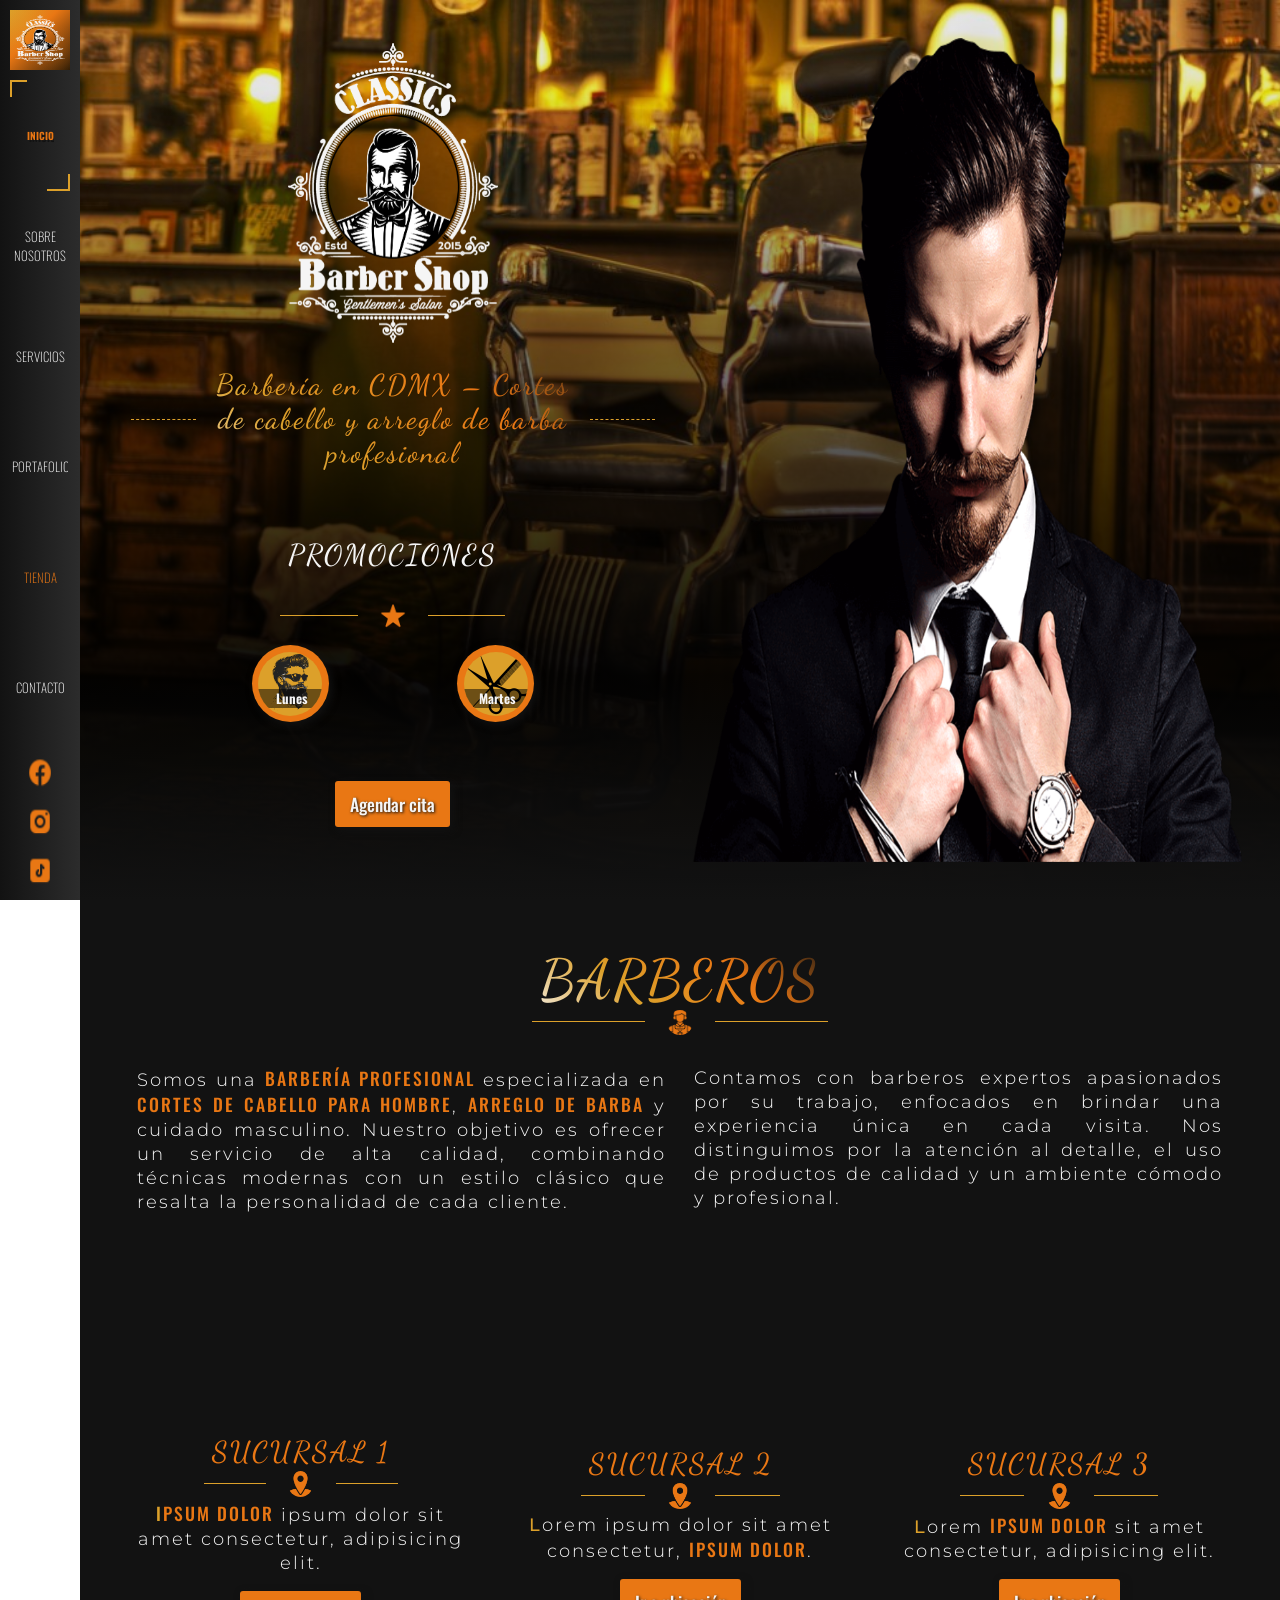
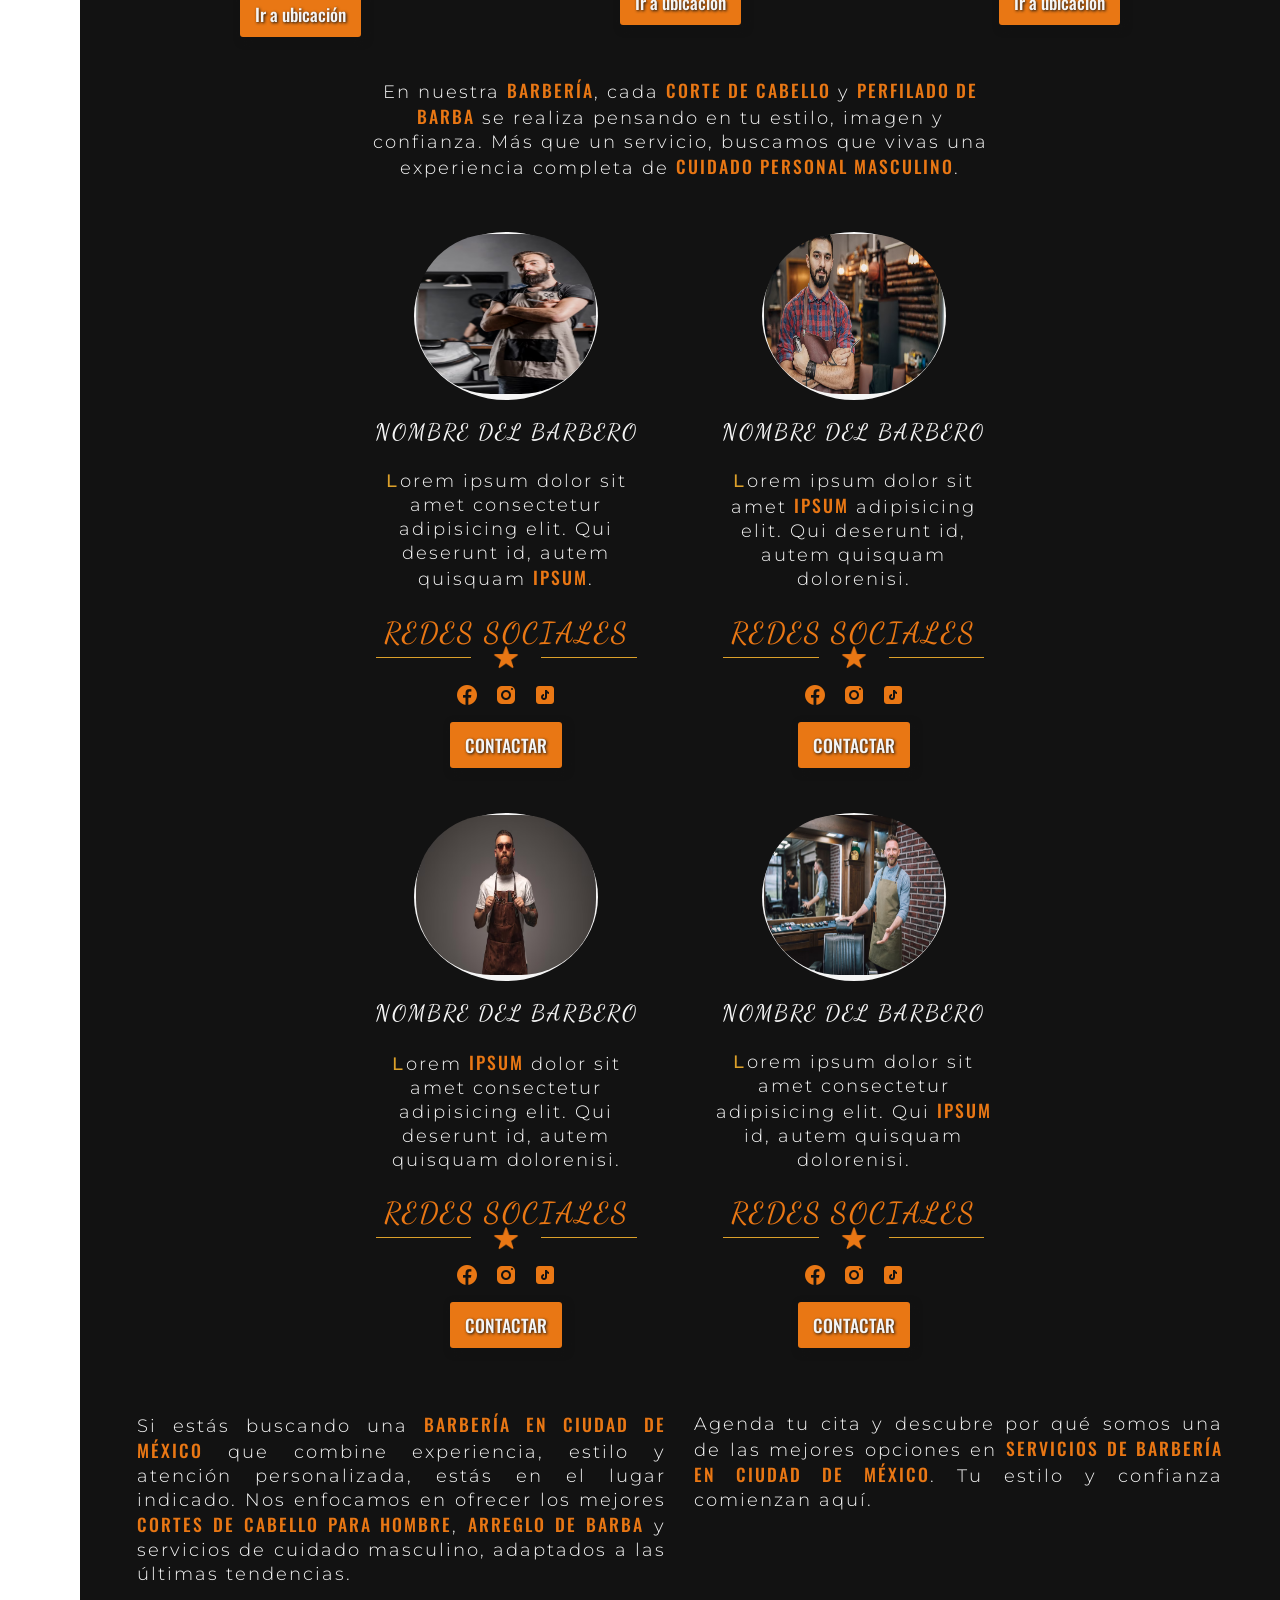
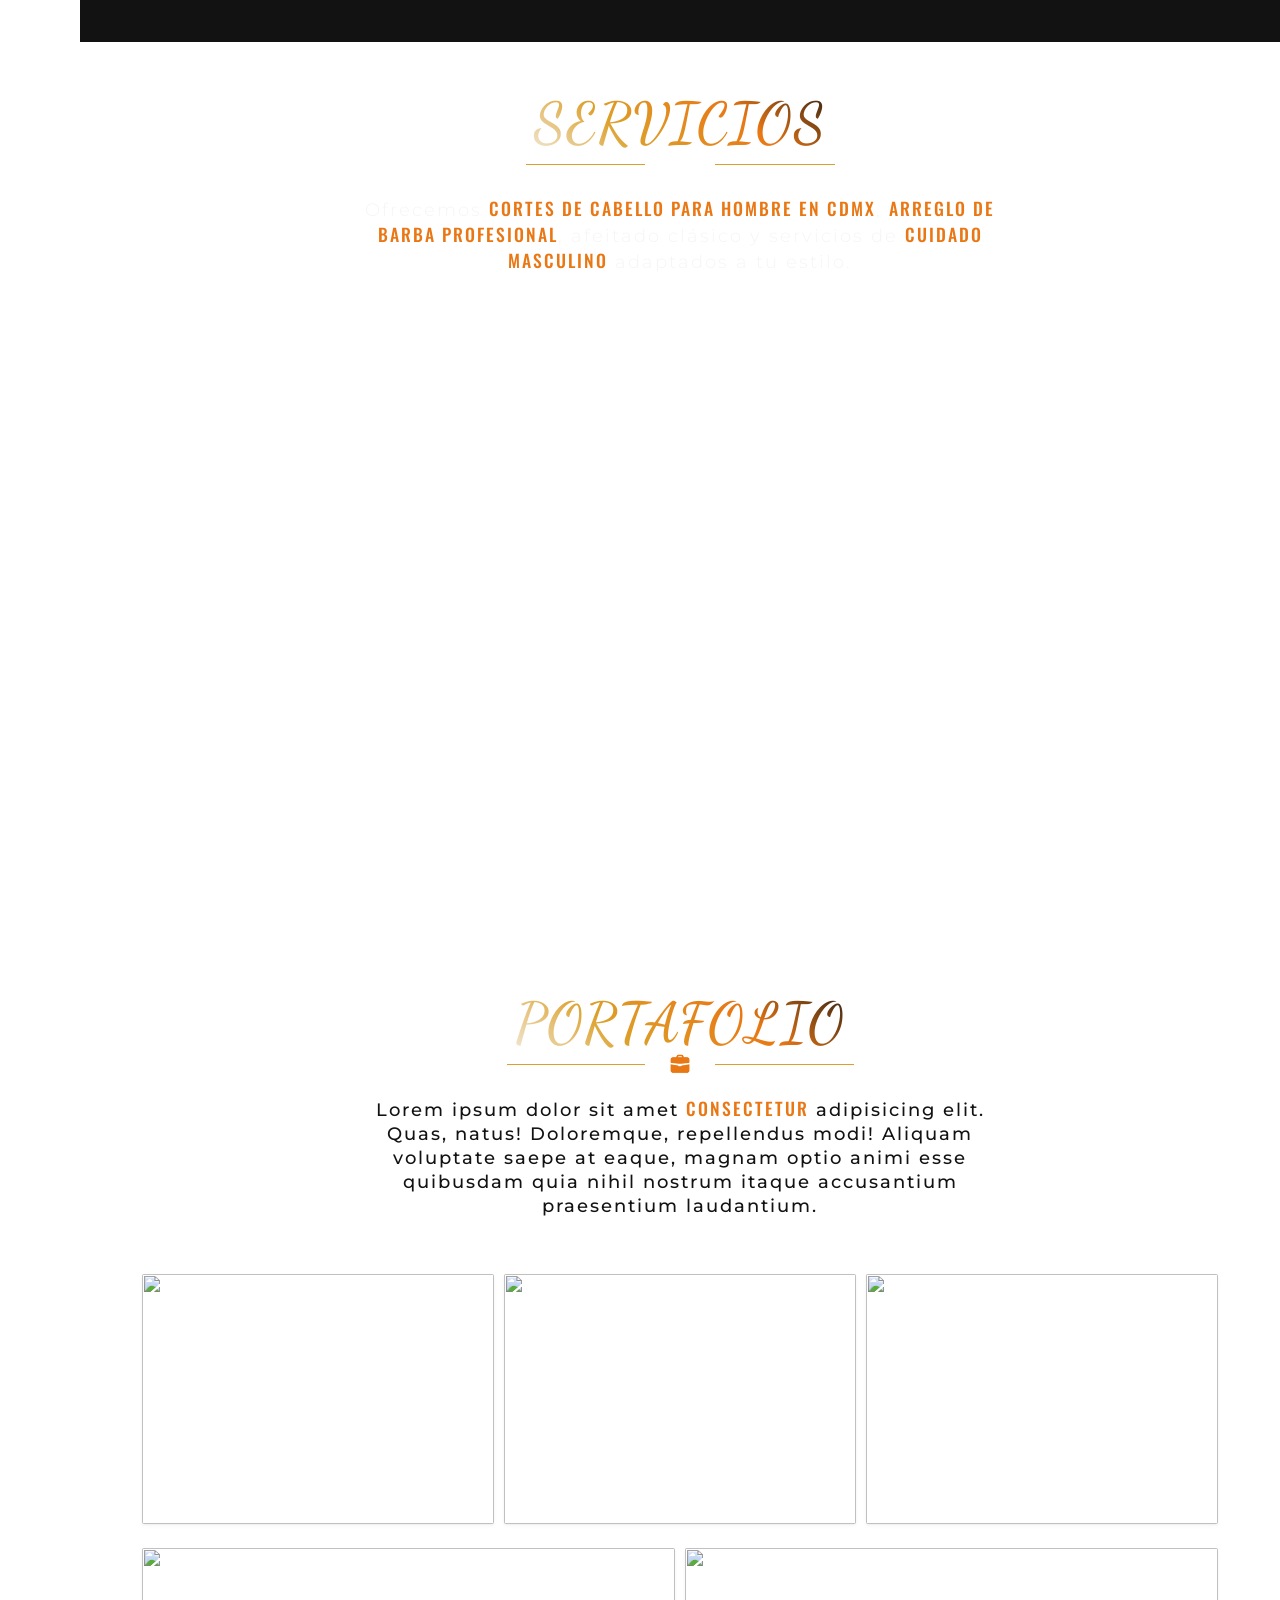
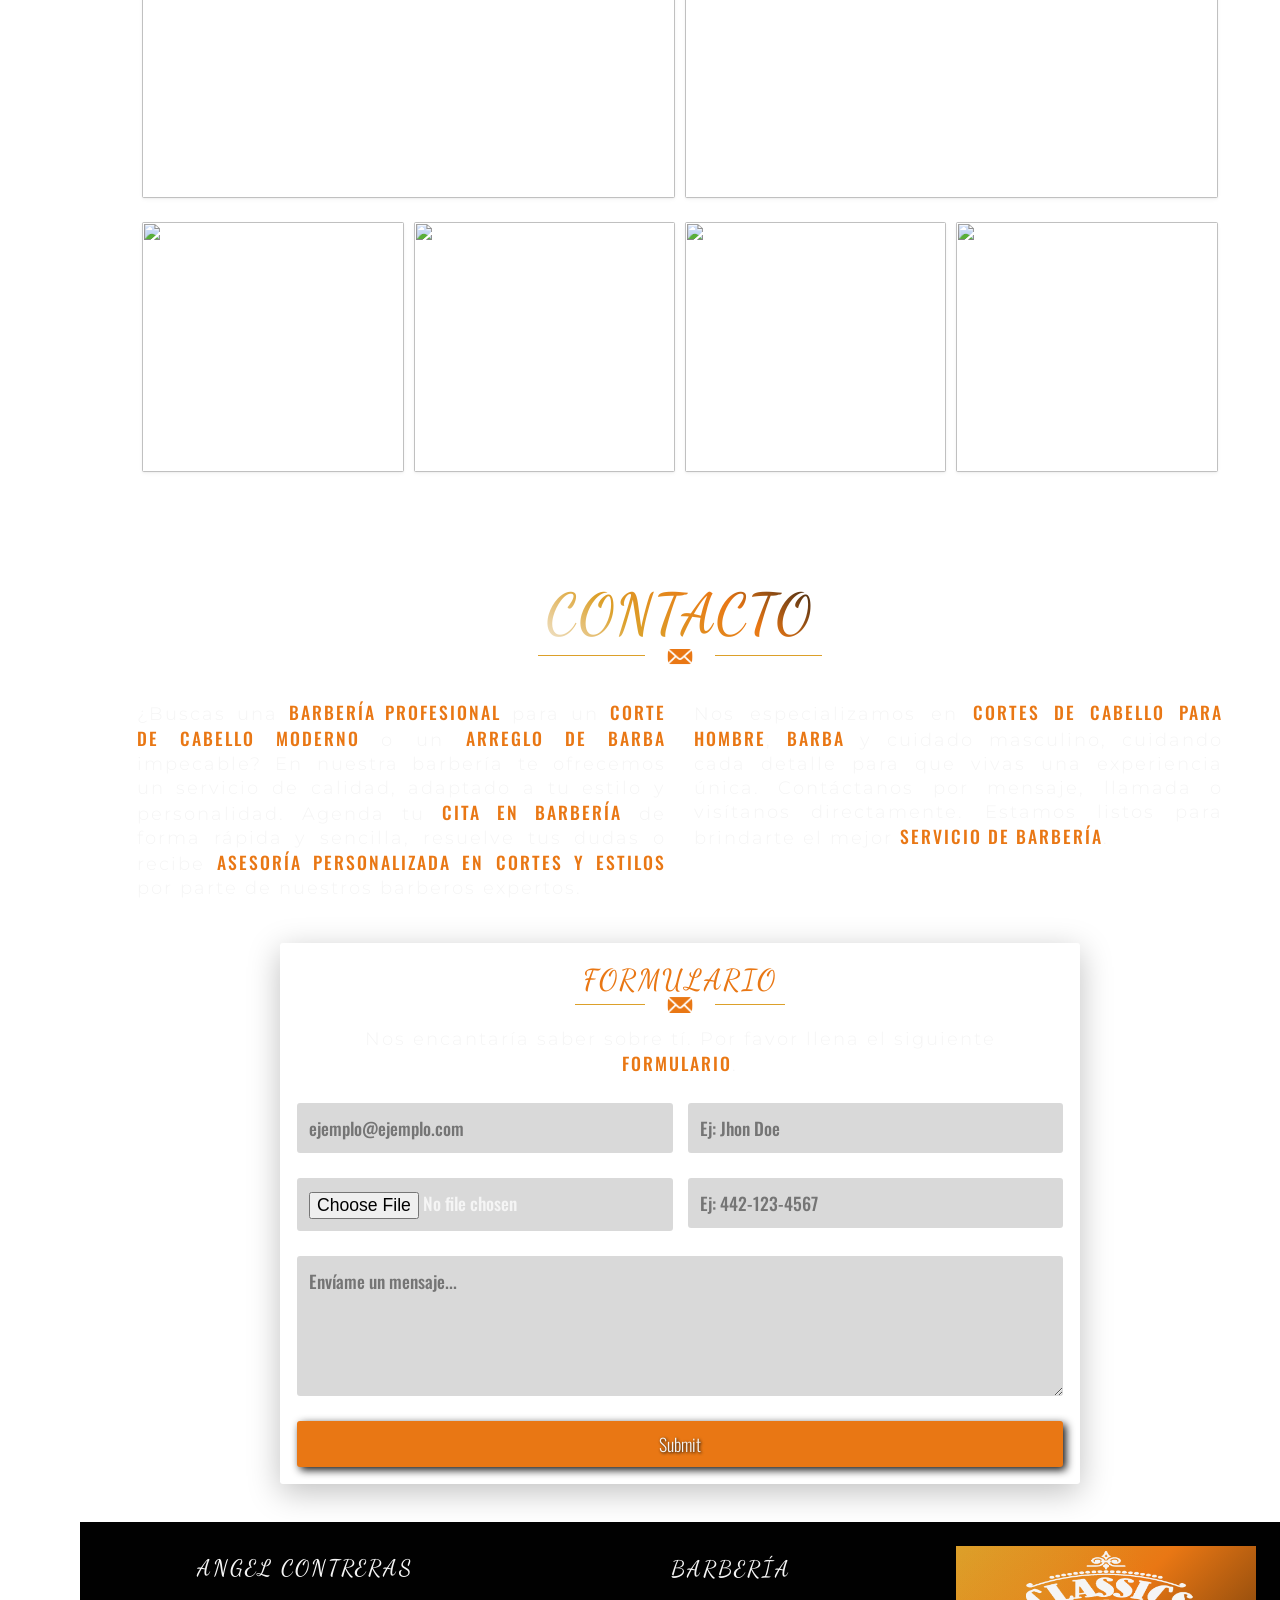
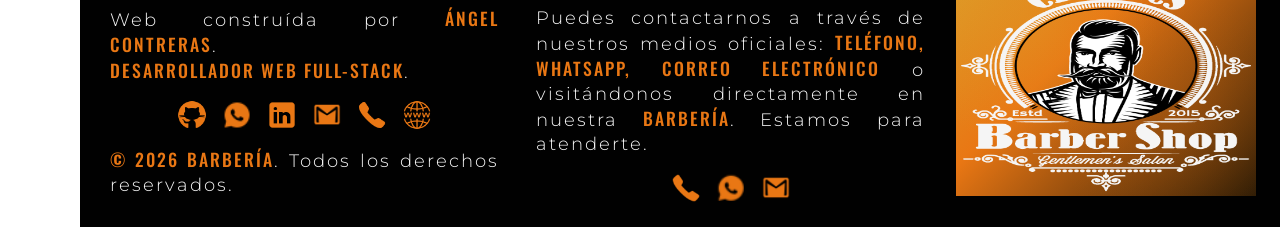
==== index.html @ f808fd27 "Agregando Formularios" ====
<!DOCTYPE html>
<html lang="es">

<head>
    <meta charset="UTF-8">
    <meta name="viewport" content="width=device-width, initial-scale=1.0">
    <meta name="description"
        content="Barbería en Ciudad de México especializada en cortes de cabello para hombre, arreglo de barba y estilo masculino. Agenda tu cita hoy.">
    <title>Barbería en Ciudad de México | Cortes de cabello y arreglo de barba</title>
    <!-- LOGOTIPO WEB-->
    <link rel="shortcut icon" href="./img/iconos/logotipo/logotipo-negro.png" type="image/png">
    <!-- ESTILOS -->
    <!-- Librería -->
    <link rel="stylesheet" href="./style/librerías/cursor.css">
    <link rel="stylesheet" href="./style/librerías/display.css">
    <link rel="stylesheet" href="./style/librerías/flex-box.css">
    <link rel="stylesheet" href="./style/librerías/grid.css">
    <link rel="stylesheet" href="./style/librerías/position.css">
    <!-- Generales -->
    <link rel="stylesheet" href="./style/generales/animaciones.css">
    <link rel="stylesheet" href="./style/generales/fonts.css">
    <link rel="stylesheet" href="./style/generales/reciclados.css">
    <link rel="stylesheet" href="./style/generales/responsive.css">
    <link rel="stylesheet" href="./style/generales/universal.css">
    <!-- Secciones -->
    <link rel="stylesheet" href="./style/secciones/0-load.css">
    <link rel="stylesheet" href="./style/secciones/01-inicio.css">
    <link rel="stylesheet" href="./style/secciones/02-sobre-nosotros.css">
    <link rel="stylesheet" href="./style/secciones/04-portafolio.css">
    <link rel="stylesheet" href="./style/secciones/05-contacto.css">
</head>

<body>
    <!------------------------------------------------------------------------------------------------------------------------------------>
    <!-- LOAD-->
    <section id="load" class="position-fixed display-none">
        <img src="" alt="">
    </section>
    <!-- LOAD-->
    <!------------------------------------------------------------------------------------------------------------------------------------>

    <!------------------------------------------------------------------------------------------------------------------------------------>
    <!-- SECCIÓN HEADER (CABECERA) -->
    <header id="inicio" class="contenedor-de-secciones display-flex">
        <!-- Botón del menú desplegable -->
        <button id="boton-menu-desplegable"
            class="boton-2 position-fixed display-none align-items-center justify-content-center">
            &#9776;
        </button>
        <!-- Botón del menú desplegable -->

        <!-- Navegación de secciones -->
        <nav class="display-flex flex-direction-column position-fixed">
            <!-- Logotipo -->
            <div class="logotipo imgen-burbuja">
                <img src="./img/iconos/logotipo/logotipo-blanco.png" alt="Logotipo">
            </div>
            <!-- Logotipo -->

            <!-- Lista de navegación-->
            <ul
                class="ul-navegador-de-secciones display-flex flex-direction-column justify-content-space-evenly align-items-center flex-1">
                <li
                    class="lista-links-nav flex-1 display-flex align-items-center justify-content-center position-relative seccion-actual">
                    <a class="position-relative display-inline-block" title="Sección principal" href="#inicio">
                        INICIO
                    </a>
                </li>

                <li
                    class="lista-links-nav flex-1 display-flex align-items-center justify-content-center position-relative">
                    <a class="position-relative display-inline-block" title="Descripción de nosotros"
                        href="#sobre-nosotros">
                        SOBRE NOSOTROS
                    </a>
                </li>

                <li
                    class="lista-links-nav flex-1 display-flex align-items-center justify-content-center position-relative">
                    <a class="position-relative display-inline-block" title="Servicios que ofrecemos (catálogo)"
                        href="#servicios">
                        SERVICIOS
                    </a>
                </li>

                <li
                    class="lista-links-nav flex-1 display-flex align-items-center justify-content-center position-relative">
                    <a class="position-relative display-inline-block" title="Nuestro trabajo" href="#portafolio">
                        PORTAFOLIO
                    </a>
                </li>

                <li class="flex-1 display-flex align-items-center justify-content-center">
                    <a rel="noopener noreferrer" class="position-relative display-inline-block tienda"
                        title="Grandes ofertas de productos para ustedes" href="./tienda.html" target="_blank">
                        TIENDA
                    </a>
                </li>

                <li
                    class="lista-links-nav flex-1 display-flex align-items-center justify-content-center position-relative">
                    <a class="position-relative display-inline-block" title="Contáctanos" href="#contacto">
                        CONTACTO
                    </a>
                </li>
            </ul>
            <!-- Lista de navegación-->

            <!-- Lista de redes sociales -->
            <ul
                class="ul-navegador-de-redes-sociales display-flex flex-direction-column justify-content-space-evenly align-items-center flex-0">
                <li class="flex-1">
                    <a rel="noopener noreferrer" target="_blank" class="red-social" title="Visítanos en Facebook">
                        <img src="./img/iconos/redes-sociales/facebook-naranja.png" alt="Facebook">
                    </a>
                </li>
                <li class="flex-1">
                    <a rel="noopener noreferrer" target="_blank" class="red-social" title="Visítanos en Instagram">
                        <img src="./img/iconos/redes-sociales/instagram-naranja.png" alt="Instagram">
                    </a>
                </li>
                <li class="flex-1">
                    <a rel="noopener noreferrer" target="_blank" class="red-social" title="Visítanos en TikTok">
                        <img src="./img/iconos/redes-sociales/tiktok-naranja.png" alt="TikTok">
                    </a>
                </li>
            </ul>
            <!-- Lista de redes sociales -->
        </nav>
        <!-- Navegación de secciones -->

        <!-- Sección de la cabecera de la web (inicio) -->
        <section class="seccion-contenedora-principal display-grid grid-columns-minmax-250px-1fr position-relative">
            <!-- Título, logotipo y botones de WhatsApp -->
            <article class="flex-1 display-flex flex-direction-column align-items-center">
                <!-- Logotipo y título -->
                <div class="" class="flex-1 ">
                    <img src="./img/iconos/logotipo/logotipo-blanco.png" alt="Logotipo">
                </div>

                <h1 class="flex-1 display-flex align-items-center justify-content-center">
                    Barbería en CDMX – Cortes de cabello y arreglo de barba profesional
                </h1>
                <!-- Logotipo y título -->

                <!-- Promociones -->
                <h3 class="flex-1 display-flex align-items-center justify-content-center">
                    PROMOCIONES
                    <span></span>
                </h3>

                <ul id="contenedor-promociones"
                    class="flex-1 display-flex justify-content-space-evenly align-items-center">
                    <!-- Contenido de las promociones -->
                </ul>

                <div class="flex-1 contenedor-button-header display-flex align-items-center justify-content-center">
                    <button class="boton-1 position-relative">
                        Agendar cita
                    </button>
                </div>
                <!-- Promociones -->
            </article>
            <!-- Título, logotipo y botones de WhatsApp -->

            <!-- Fotografía del dueño de la barbería -->
            <div class="position-relative imgen-burbuja">
                <img class="imgen-burbuja" src="./img/secciones/inicio/barbero.png" alt="Fotografía del barbero">
            </div>
            <!-- Fotografía del dueño de la barbería -->
        </section>
        <!-- Sección de la cabecera de la web (inicio) -->
    </header>
    <!-- SECCIÓN HEADER (CABECERA) -->
    <!------------------------------------------------------------------------------------------------------------------------------------>

    <!------------------------------------------------------------------------------------------------------------------------------------>
    <!-- SECCIÓN SOBRE NUESTRA DESCRIPCIÓN (Sobre nosotros) -->
    <section id="sobre-nosotros" class="contenedor-de-secciones">

        <section class="seccion-contenedora-principal display-flex flex-direction-column align-items-center">
            <!-- Encabezado principal de la sección -->
            <h2>
                BARBEROS
                <span></span>
            </h2>
            <div class="contenedor-texto-seccion-principal ">
                <p>
                    Somos una <strong>barbería profesional</strong> especializada en <strong>cortes de cabello para
                        hombre</strong>,
                    <strong>arreglo de barba</strong> y cuidado masculino. Nuestro objetivo es ofrecer un servicio de
                    alta
                    calidad,
                    combinando técnicas modernas con un estilo clásico que resalta la personalidad de cada cliente.
                </p>
                <p>
                    Contamos con barberos expertos apasionados por su trabajo, enfocados en brindar una experiencia
                    única en
                    cada
                    visita. Nos distinguimos por la atención al detalle, el uso de productos de calidad y un ambiente
                    cómodo
                    y
                    profesional.
                </p>
            </div>
            <!-- Encabezado principal de la sección -->

            <!-- Locales -->
            <header id="cards-sucursales" class="display-grid grid-columns-minmax-300px-1fr">
                <!-- locales cards -->
                <!-- locales cards -->
            </header>

            <p>
                En nuestra <strong>barbería</strong>, cada <strong>corte de cabello</strong> y <strong>perfilado de
                    barba</strong>
                se realiza pensando en tu estilo, imagen y confianza. Más que un servicio, buscamos que vivas una
                experiencia
                completa de <strong>cuidado personal masculino</strong>.
            </p>
            <!-- Locales -->

            <!-- Cards de los barberos -->
            <article id="cards-barberos" class="display-grid grid-columns-minmax-300px-1fr">
            </article>
            <div class="contenedor-texto-seccion-principal">
                <p>
                    Si estás buscando una <strong>barbería en Ciudad de México</strong> que combine experiencia, estilo
                    y
                    atención
                    personalizada, estás en el lugar indicado. Nos enfocamos en ofrecer los mejores <strong>cortes de
                        cabello para hombre</strong>,
                    <strong>arreglo de barba</strong> y servicios de cuidado masculino, adaptados a las últimas
                    tendencias.
                </p>
                <p>
                    Agenda tu cita y descubre por qué somos una de las mejores opciones en <strong>servicios de barbería
                        en
                        Ciudad de México</strong>.
                    Tu estilo y confianza comienzan aquí.
                </p>
            </div>
            <!-- Cards de los barberos -->
        </section>
    </section>
    <!-- SECCIÓN SOBRE NUESTRA DESCRIPCIÓN (Sobre nosotros) -->
    <!------------------------------------------------------------------------------------------------------------------------------------>

    <!------------------------------------------------------------------------------------------------------------------------------------>
    <!-- SECCIÓN PRINCIPAL MAIN SOBRE SERVICIOS OFRECIDOS -->
    <main id="servicios" class="contenedor-de-secciones">
        <section class="seccion-contenedora-principal display-flex flex-direction-column align-items-center">
            <!-- Encabezado principal de la sección -->
            <h2>
                SERVICIOS
                <span></span>
            </h2>
            <p>
                Ofrecemos <strong>cortes de cabello para hombre en CDMX</strong>,
                <strong>arreglo de barba profesional</strong>, afeitado clásico y
                servicios de <strong>cuidado masculino</strong> adaptados a tu estilo.
            </p>
            <!-- Encabezado principal de la sección -->
    </main>
    <!-- SECCIÓN PRINCIPAL MAIN SOBRE SERVICIOS OFRECIDOS -->
    <!------------------------------------------------------------------------------------------------------------------------------------>

    <!------------------------------------------------------------------------------------------------------------------------------------>
    <!-- SECCIÓN DEL PORTAFOLIO WEB DE LA BARBERÍA (PROYECTOS) -->
    <section id="portafolio" class="contenedor-de-secciones">
        <section class="seccion-contenedora-principal display-flex flex-direction-column align-items-center">
            <!-- Encabezado principal de la sección -->
            <h2>
                PORTAFOLIO
                <span></span>
            </h2>
            <p>
                Lorem ipsum dolor sit amet <strong>consectetur</strong> adipisicing elit. Quas, natus! Doloremque,
                repellendus modi!
                Aliquam voluptate saepe at eaque, magnam optio animi esse quibusdam quia nihil nostrum itaque
                accusantium praesentium laudantium.
            </p>
            <!-- Encabezado principal de la sección -->

            <!-- Imágenes del portafolio -->
            <article class="articulo-de-proyectos">
                <div class="display-flex flex-wrap-wrap justify-content-space-around">
                    <div>
                        <img src="https://images.pexels.com/photos/2881253/pexels-photo-2881253.jpeg" alt="">
                        <div class="display-flex flex-direction-column justify-content-center align-items-center">
                            <h3>
                                NOMBRE PROYECTO
                                <span></span>
                            </h3>
                            <p>
                                Contacta al creador del proyecto
                            </p>
                            <ul class="display-flex justify-content-center">
                                <li>
                                    <button class="position-relative boton-1">
                                        Ver proyecto
                                    </button>
                                </li>
                                <li>
                                    <a class="red-social" title="¡Contacto direto al WhatsApp!" href="#">
                                        <img src="./img/iconos/redes-sociales/whatsapp-naranja.png" alt="WhatsApp.">
                                    </a>
                                </li>
                            </ul>
                        </div>
                        <span class="position-fixed proyecto-completo display-none">
                            hola
                        </span>
                    </div>

                    <div>
                        <img src="https://images.pexels.com/photos/2881253/pexels-photo-2881253.jpeg" alt="">
                    </div>

                    <div>
                        <img src="https://images.pexels.com/photos/2881253/pexels-photo-2881253.jpeg" alt="">
                    </div>
                </div>

                <div class="display-flex flex-wrap-wrap justify-content-space-around">
                    <div>
                        <img src="https://images.pexels.com/photos/2881253/pexels-photo-2881253.jpeg" alt="">
                    </div>
                    <div>
                        <img src="https://images.pexels.com/photos/2881253/pexels-photo-2881253.jpeg" alt="">
                    </div>
                </div>

                <div class="display-flex flex-wrap-wrap justify-content-space-around">
                    <div>
                        <img src="https://images.pexels.com/photos/2881253/pexels-photo-2881253.jpeg" alt="">
                    </div>
                    <div>
                        <img src="https://images.pexels.com/photos/2881253/pexels-photo-2881253.jpeg" alt="">
                    </div>
                    <div>
                        <img src="https://images.pexels.com/photos/2881253/pexels-photo-2881253.jpeg" alt="">
                    </div>
                    <div>
                        <img src="https://images.pexels.com/photos/2881253/pexels-photo-2881253.jpeg" alt="">
                    </div>
                </div>
            </article>
            <!-- Imágenes de los servicios -->
        </section>
    </section>
    <!-- SECCIÓN DEL PORTAFOLIO WEB DE LA BARBERÍA (PROYECTOS) -->
    <!------------------------------------------------------------------------------------------------------------------------------------>

    <!------------------------------------------------------------------------------------------------------------------------------------>
    <!-- SECCIÓN DE CONTACTOS -->
    <footer id="contacto" class="contenedor-de-secciones">
        <section class="seccion-contenedora-principal display-flex flex-direction-column align-items-center">
            <!-- Encabezado principal de la sección -->
            <h2>
                CONTACTO
                <span></span>
            </h2>
            <div class="contenedor-texto-seccion-principal">
                <p>
                    ¿Buscas una <strong>barbería profesional</strong> para un <strong>corte de cabello moderno</strong>
                    o un
                    <strong>arreglo de barba</strong> impecable? En nuestra barbería te ofrecemos un servicio de
                    calidad,
                    adaptado a tu estilo y personalidad.
                    Agenda tu <strong>cita en barbería</strong> de forma rápida y sencilla, resuelve tus dudas o recibe
                    <strong>asesoría personalizada en cortes y estilos</strong> por parte de nuestros barberos expertos.
                </p>
                <p>
                    Nos especializamos en <strong>cortes de cabello para hombre</strong>, <strong>barba</strong> y
                    cuidado
                    masculino, cuidando cada detalle para que vivas una experiencia única.
                    Contáctanos por mensaje, llamada o visítanos directamente. Estamos listos para brindarte el mejor
                    <strong>servicio de barbería</strong>.
                </p>
            </div>
            <!-- Encabezado principal de la sección -->

            <!-- Formulario -->
            <form class="display-flex flex-direction-column align-items-center" name="contacto" method="POST" netlify>
                <h3>
                    FORMULARIO
                    <span></span>
                </h3>

                <p>
                    Nos encantaría saber sobre tí. Por favor llena el siguiente <b>Formulario</b>.
                </p>

                <div class="contenedor-input-texto display-flex flex-wrap-wrap">
                    <label data-text="¡Correo!" class="position-relative display-inline-block flex-1" for="email">
                        <input required placeholder="ejemplo@ejemplo.com" type="email" name="email" id="email">
                    </label>

                    <label data-text="¡Nombre Completo!" class="position-relative display-inline-block flex-1"
                        for="nombre">
                        <input minlength="5" required placeholder="Ej: Jhon Doe" type="text" name="nombre" id="nombre">
                    </label>
                </div>

                <div class="display-flex flex-wrap-wrap">
                    <label data-text="¡Envía un archivo!" class="position-relative display-inline-block flex-1"
                        for="archivo">
                        <input accept=".pdf, .jpg, .jpeg, .png" type="file" name="archivo" id="archivo">
                    </label>

                    <label data-text="Número celular:" class="position-relative display-inline-block flex-1" for="">
                        <input pattern="[0-9\s\-]{10,15}" placeholder="Ej: 442-123-4567" type="tel" name="" id="">
                    </label>
                </div>

                <label data-text="¡Envía un mensaje!" for="mensaje" class="contenedor-text-area position-relative">
                    <textarea minlength="10" required placeholder="Envíame un mensaje..." name="mensaje"
                        id="mensaje"></textarea>
                </label>

                <div>
                    <input class="position-relative boton-1" type="submit">
                </div>
            </form>
            <!-- Formulario -->
        </section>

        <!-- Datos de contacto -->
        <article class="datos-de-contacto display-flex flex-wrap-wrap justify-content-center">
            <!-- Contacto del creador -->
            <div class="display-flex align-items-center flex-direction-column justify-content-center">
                <h4>
                    ANGEL CONTRERAS
                </h4>
                <p>
                    Web construída por <strong>Ángel Contreras</strong>.<br>
                    <strong>Desarrollador Web Full-Stack</strong>.
                </p>
                <ul class="lista-contacto flex-0 display-flex justify-content-center align-items-center">
                    <li class="contacto">
                        <a rel="noopener noreferrer" target="_blank" title="Visítame en GitHub" class="red-social"
                            href="https://github.com/Angel21-lgtm">
                            <img src="./img/iconos/redes-sociales/github.png" alt="GitHub">
                        </a>
                    </li>

                    <li class="contacto">
                        <a rel="noopener noreferrer" target="_blank" title="Envíame un mensaje por WhatsApp"
                            class="red-social" href="https://wa.me/5215544017796">
                            <img src="./img/iconos/redes-sociales/whatsapp-naranja.png" alt="WhatsApp">
                        </a>
                    </li>

                    <li class="contacto">
                        <a rel="noopener noreferrer" target="_blank" title="Visítame en LinkedIn" class="red-social"
                            href="https://www.linkedin.com/in/miguel-%C3%A1ngel-contreras-osorio-1060a6225">
                            <img src="./img/iconos/redes-sociales/linkedin.png" alt="LinkedIn">
                        </a>
                    </li>

                    <li class="contacto">
                        <a rel="noopener noreferrer" target="_blank" title="Envíame un correo" class="red-social"
                            href="mailto:mc603452@gmail.com">
                            <img src="./img/iconos/redes-sociales/gmail.png" alt="Gmail">
                        </a>
                    </li>

                    <li class="contacto">
                        <a rel="noopener noreferrer" target="_blank" title="Llamar a mi teléfono de contacto"
                            class="red-social" href="tel:5544017796">
                            <img src="./img/iconos/redes-sociales/telefono.png" alt="Teléfono">
                        </a>
                    </li>

                    <li class="contacto">
                        <a rel="noopener noreferrer" target="_blank" title="Vísitame en mi sitio web"
                            class="red-social">
                            <img src="./img/iconos/redes-sociales/web.png" alt="Sitio web">
                        </a>
                    </li>
                </ul>

                <p>
                    <b>© 2026 Barbería</b>. Todos los derechos reservados.
                </p>
            </div>
            <!-- Contacto del creador -->

            <!-- Contacto del negocio -->
            <div class="display-flex align-items-center flex-direction-column justify-content-center">
                <h4>
                    BARBERÍA
                </h4>

                <p>
                    Puedes contactarnos a través de nuestros medios oficiales: <b>teléfono, WhatsApp, correo
                        electrónico</b> o
                    visitándonos directamente en nuestra <strong>barbería</strong>. Estamos para atenderte.
                </p>

                <ul class="lista-contacto flex-0 display-flex justify-content-center align-items-center">
                    <li class="contacto">
                        <a class="red-social" target="_blank" rel="noopener noreferrer"
                            title="Llamar a nuestro teléfono de contacto">
                            <img src="./img/iconos/redes-sociales/telefono.png" alt="Teléfono">
                        </a>
                    </li>

                    <li class="contacto">
                        <a rel="noopener noreferrer" target="_blank" title="Envíanos un mensaje por WhatsApp"
                            class="red-social">
                            <img src="./img/iconos/redes-sociales/whatsapp-naranja.png" alt="WhatsApp">
                        </a>
                    </li>

                    <li class="contacto">
                        <a rel="noopener noreferrer" target="_blank" title="Envíanos un correo" class="red-social">
                            <img src="./img/iconos/redes-sociales/gmail.png" alt="Gmail">
                        </a>
                    </li>
                </ul>
            </div>
            <!-- Contacto del negocio -->

            <div class="logotipo-final logotipo imgen-burbuja  display-flex align-items-center">
                <img src="./img/iconos/logotipo/logotipo-blanco.png" alt="Logotipo">
            </div>
        </article>
        <!-- Datos de contacto -->
    </footer>
    <!-- SECCIÓN DE CONTACTOS -->
    <!------------------------------------------------------------------------------------------------------------------------------------>

    <!------------------------------------------------------------------------------------------------------------------------------------>
    <!-- SCRIPT MODULE DE JAVASCRIPT -->
    <script type="module" src="./script/main.js"></script>
    <!-- SCRIPT MODULE DE JAVASCRIPT -->
    <!------------------------------------------------------------------------------------------------------------------------------------>
</body>

</html>
---- style/librerías/display.css ----
/* LIBRERÍA DE DISPLAY */

/* display flex box */
.display-flex {
    display: flex;
}

/* display grid */
.display-grid {
    display: grid;
}

/* display-block */
.display-block {
    display: block;
}

/* display inline */
.display-inline {
    display: inline;
}

/* display inine-block */
.display-inline-block {
    display: inline-block;
}

/* display none */
.display-none {
    display: none;
}
---- style/librerías/flex-box.css ----
/* LIBRERÍA DE FLEXBOX */

/* justify-content */
.justify-content-center {
    justify-content: center;
}

.justify-content-space-around {
    justify-content: space-around;
}

.justify-content-space-between {
    justify-content: space-between;
}

.justify-content-space-evenly {
    justify-content: space-evenly;
}

.justify-content-flex-start {
    justify-content: flex-start;
}

.justify-content-flex-end {
    justify-content: flex-end;
}

/* align-items */
.align-items-center {
    align-items: center;
}

.align-items-end {
    align-items: end;
}

/* align-content */
.align-content-end {
    align-content: end;
}

.align-content-center {
    align-content: center;
}

/* align-self */
.align-self-flex-start {
    align-self: flex-start;
}

.align-self-flex-end {
    align-self: flex-end;
}

.align-self-center {
    align-self: center;
}

/* flex-wrap */
.flex-wrap-wrap {
    flex-wrap: wrap;
}

/* flex-direction */
.flex-direction-column {
    flex-direction: column;
}

/* flex */
.flex-1 {
    flex: 1;
}

.flex-0 {
    flex: 0;
}
---- style/librerías/grid.css ----
/* LIBRERÍA DE GRID */

/* Colúmnas mínimo de 300 px con auto-fit */
.grid-columns-minmax-300px-1fr {
    grid-template-columns: repeat(auto-fit, minmax(300px, 1fr));
}

/* Colúmnas mínimo de 250 px con auto-fit */
.grid-columns-minmax-250px-1fr {
    grid-template-columns: repeat(auto-fit, minmax(250px, 1fr));
}

/* Colúmnas mínimo de 200 px con auto-fit */
.grid-columns-minmax-200px-1fr {
    grid-template-columns: repeat(auto-fit, minmax(200px, 1fr));
}

/* Colúmnas mínimo de 0 PX con auto-fit */
.grid-columns-minmax-0-1fr {
    grid-template-columns: repeat(auto-fit, minmax(0, 1fr));
}

/* place-items */
.place-items-center {
    place-items: center;
}
---- style/librerías/position.css ----
/* LIBRERÍA DE POSICIONES */

/* position relative */
.position-relative {
    position: relative;
}

/* position absolute */
.position-absolute {
    position: absolute;
}

/* position fixed */
.position-fixed {
    position: fixed;
}
---- style/generales/animaciones.css ----
/* ANIMACIONES ESPECIALES DE TODAS LAS SECCIONES */

/* INICIO */
/* Nav */
#inicio>nav>div:hover {
    transform: scale(1.1);
    content: url("../../img/iconos/logotipo/logotipo-negro.png");
    cursor: pointer;
}

#inicio>nav>ul>li>a:hover {
    color: var(--dorado);
}

#inicio>nav>ul>li>a:hover::after {
    transform: translateX(0);
    opacity: 1;
}

/* SOBRE NOSOTROS */
/* Locales cards */
#sobre-nosotros>section>header>article:hover {
    transform: rotateX(8deg);
}

/* Cards de los barberos */
#sobre-nosotros>section>article>div:hover {
    transform: translateY(-5px);
    z-index: 10000;
}

/* Animación redes sociales */
.red-social>img:hover {
    filter: brightness(0) invert(1);
    transform: scale(1.3);
}

/* PORTAFOLIO */
/* Foto */
#portafolio>section>.articulo-de-proyectos>div>div:hover {
    transform: translateY(-8px);
}

#portafolio>section>.articulo-de-proyectos>div>div:hover div {
    transform: scale(1);
}

/* CONTACTO */
/* Formulario */
#contacto>section>form:hover {
    background: rgba(255, 255, 255, 0.12);
    box-shadow: 0 12px 40px rgba(0, 0, 0, 0.35), inset 0 1px 0 rgba(255, 255, 255, 0.3);
}

/* Input */
#contacto>section>form>div>label>input:hover {
    background: transparent;
}

#contacto>section>form>div>label>input:focus {
    background: transparent;
    transform: scale(1.01);
    box-shadow: inset 0 2px 6px rgba(0, 0, 0, 0.25);
}

/* Label */
#contacto>section>form>div>label:hover::after {
    width: 100%;
    opacity: 1;
}

#contacto>section>form>div>label:focus-within::after {
    width: 100%;
    opacity: 1;
}

#contacto>section>form>div>label:focus-within::before {
    transform: translateY(-80%);
    opacity: 1;
}

/* Textarea */
#contacto>section>form>.contenedor-text-area>textarea:hover {
    background: transparent;
}

#contacto>section>form>.contenedor-text-area>textarea:focus {
    background: transparent;
    transform: scale(1.01);
    box-shadow: inset 0 2px 6px rgba(0, 0, 0, 0.25);
}

#contacto>section>form>.contenedor-text-area:hover::after {
    width: 100%;
    opacity: 1;
}

#contacto>section>form>.contenedor-text-area:focus-within::after {
    width: 100%;
    opacity: 1;
}

#contacto>section>form>.contenedor-text-area:focus-within::before {
    transform: translateY(-80%);
    opacity: 1;
}
---- style/generales/fonts.css ----
/* TIPOGRAFÍAS EXTERNAS */

/* Encabezados */
@font-face {
    font-family: "DancingScript-VariableFont_wght";
    src: url("../../fonts/Dancing_Script/DancingScript-VariableFont_wght.ttf");
}

h1 {
    font-weight: 500;
    font-size: clamp(1rem, 2.5vw, 1.8rem);
    background: linear-gradient(40deg, var(--blanco), var(--dorado), var(--naranja), var(--negro));
    -webkit-background-clip: text;
    -webkit-text-fill-color: transparent;
    background-clip: text;
    color: transparent;
}

h2 {
    font-weight: 500;
    font-size: clamp(1.75rem, 4.5vw, 3.5rem);
    background: linear-gradient(40deg, var(--blanco), var(--dorado), var(--naranja), var(--negro));
    -webkit-background-clip: text;
    -webkit-text-fill-color: transparent;
    background-clip: text;
    color: transparent;
}

h3 {
    font-weight: 500;
    font-size: clamp(1rem, 2.5vw, 1.8rem);
    color: var(--naranja);
}

h4 {
    font-weight: 500;
    font-size: clamp(0.9rem, 2vw, 1.4rem);
    color: var(--blanco);
}

h1,
h2,
h3,
h4 {
    font-family: "DancingScript-VariableFont_wght";
    padding: clamp(0.3rem, 1vw, 0.5rem);
    cursor: text;
    text-align: center;
    letter-spacing: 2px;
}

/* Texto */
@font-face {
    font-family: "Montserrat-VariableFont_wght";
    src: url("../../fonts/Montserrat/Montserrat-VariableFont_wght.ttf");
}

p {
    font-family: "Montserrat-VariableFont_wght", sans-serif;
    font-weight: 300;
    font-size: clamp(0.9rem, 2vw, 1.1rem);
    line-height: 1.5rem;
    padding: clamp(0.25rem, 0.8vw, 0.4rem);
    cursor: text;
    color: var(--blanco);
    text-align: center;
    letter-spacing: 2px;
    max-width: 650px;
}

/* Links, botones y formularios (textarea, inputs, etc) */
@font-face {
    font-family: "Oswald-VariableFont";
    src: url("../../fonts/Oswald/Oswald-VariableFont_wght.ttf");
}

a,
button,
input[type="submit"] {
    font-family: "Oswald-VariableFont", sans-serif;
    font-weight: 300;
    font-size: clamp(0.9rem, 2vw, 1.1rem);
    text-align: center;
    cursor: pointer;
    color: var(--blanco);
}

input,
label,
textarea {
    font-family: "Oswald-VariableFont", sans-serif;
    font-weight: 500;
    font-size: clamp(0.9rem, 2vw, 1.1rem);
}
---- style/generales/reciclados.css ----
/* ESTILOS RECICLADOS DE TODO TIPO */

/* BOTONES */
/* Botón 1 */
.boton-1 {
    padding: 10px 15px;
    border-radius: 3px;
    background-color: var(--naranja);

    box-shadow: 3px 3px 8px var(--negro);
    transition: all 0.1s ease;
    overflow: hidden;
    font-weight: 500;
    text-shadow: 1px 1px 3px var(--negro);
}

.boton-1:hover {
    transform: scale(0.98);
    box-shadow: -3px -3px 8px var(--negro);
    text-shadow: -1px -1px 3px var(--negro);
}

.boton-1:active {
    transform: scale(0.96);
}

.boton-1::after {
    content: "";
    width: 100%;
    height: 100%;
    position: absolute;
    top: 0;
    left: -100%;
    border-radius: 3px;
    background-color: var(--dorado);
    z-index: -1;
    transition: all 0.4s ease;
}

.boton-1:hover::after {
    left: 0;
}

/* Botón 2 */
.boton-2 {
    font-weight: 900;
    font-size: 2.5rem;
    border-radius: 10px;
    transition: all 0.25s;
    background-color: transparent;
    text-shadow: 1px 1px 3px #000;
}

.boton-2:hover {
    color: var(--dorado);
    transform: scale(1.1);
}

.boton-2:active {
    transform: scale(0.99);
}

/* LINKS */
/* Link 1 */
.contenedor-link-1 {
    width: clamp(70px, 6vw, 90px);
    height: clamp(70px, 6vw, 90px);
    border-radius: 45px;
    background: var(--naranja);
    box-shadow: 3px 3px 8px var(--negro);
    transition: all 0.35s;
    position: relative;
    z-index: 0;
}

.contenedor-link-1:hover {
    transform: scale(0.75) translateX(-2rem);
}

.contenedor-link-1:active {
    transform: scale(0.70);
}

.contenedor-link-1::after {
    content: attr(data-text);
    position: absolute;
    width: clamp(70px, 6vw, 90px);
    height: clamp(70px, 6vw, 90px);
    background-color: var(--naranja);
    border-radius: 45px;
    font-family: "Oswald-VariableFont", sans-serif;
    font-size: small;
    color: var(--blanco);
    text-align: center;
    display: flex;
    justify-content: center;
    align-items: center;
    z-index: -1;
    transform: scale(0);
    transition: all 0.35s;
    opacity: 0.75;
    cursor: pointer;
    padding: 2px;
}

.contenedor-link-1:hover::after {
    transform: scale(1.6) translateX(3rem);
    z-index: 0;
    box-shadow: 3px 3px 8px var(--negro);
}

.contenedor-link-1 .link-1 {
    width: clamp(60px, 5vw, 75px);
    height: clamp(60px, 5vw, 75px);
    border-radius: 40px;
    background-color: var(--dorado);
    overflow: hidden;
    background-position: center center;
    background-size: contain;
    background-repeat: no-repeat;
    position: relative;
    display: inline-block;
}

.contenedor-link-1 .link-1::before {
    content: attr(data-text);
    position: absolute;
    top: calc(50% + 5px);
    left: 0;
    background-color: rgba(0, 0, 0, 0.5);
    width: 100%;
    height: clamp(13px, 1.2vw, 17px);
    padding: 2px;
    font-size: small;
    font-weight: 900;
    display: flex;
    justify-content: center;
    align-items: center;
}

/* Botón de redes sociales */
.red-social>img {
    transition: all 0.35s ease;
}

/* CONTENEDOR DE CONTENIDO (SECCIONES) */
/* Contenedor */
.seccion-contenedora-principal {
    width: 100%;
    min-height: 100%;
    padding: clamp(1.5rem, 3vw, 3rem);
    gap: 25px;
}

/* Texto principal de secciones */
.contenedor-texto-seccion-principal {
    width: 100%;
    padding: var(--padding);
    display: grid;
    grid-template-columns: repeat(auto-fit, minmax(300px, 1fr));
    gap: 15px;
}

.contenedor-texto-seccion-principal>p {
    text-align: justify;
}

/* ANIMACIÓN DE IMÁGENES */
/* Imágen burbuja */
.imgen-burbuja {
    animation: burbuja 20s ease-in-out infinite alternate;
}

@keyframes burbuja {
    0% {
        border-radius: 70% 30% 50% 50% / 35% 65% 50% 50%;
    }

    20% {
        border-radius: 30% 70% 50% 50% / 65% 35% 50% 50%;
    }

    40% {
        border-radius: 65% 35% 50% 50% / 38% 62% 50% 50%;
    }

    60% {
        border-radius: 35% 65% 50% 50% / 58% 42% 50% 50%;
    }

    80% {
        border-radius: 70% 30% 50% 50% / 35% 65% 50% 50%;
    }

    100% {
        border-radius: 30% 70% 50% 50% / 65% 35% 50% 50%;
    }
}

/* LOGOTIPO */
.logotipo {
    background: var(--logotipo);
    padding: 5px;
    overflow: hidden;
}
---- style/generales/responsive.css ----
/* ESTILOS RESPONSIVOS PARA DISTINTAS RESOLUCIONES */

/* =========================================
   ESTILOS RESPONSIVOS (Mobile Last - max-width)
   ========================================= */

/* 1. Escritorios grandes / monitores grandes */
@media screen and (max-width: 1400px) {
    /* Monitores grandes y laptops grandes */
}

/* 2. Escritorios estándar */
@media screen and (max-width: 1200px) {
    /* Laptops y monitores comunes */
}

/* 3. Tablets en horizontal / laptops pequeñas */
@media screen and (max-width: 992px) {
    /* Tablets en horizontal y laptops de 13" */
}

/* 4. Tablets verticales / móviles grandes */
@media screen and (max-width: 768px) {
    /* Tablets verticales y teléfonos grandes */

    /* NAV */
    /* Botón del menú desplegable */
    #inicio>#boton-menu-desplegable {
        display: flex;
    }

    nav {
        transform: translateX(-100%);
    }

    /* SECTIONS */
    /* Contenedores principales */
    #inicio,
    #sobre-nosotros,
    #servicios,
    #portafolio,
    #tienda,
    #contacto {
        width: 100% !important;
        margin-left: 0 !important;
    }
}

/* 5. Móviles medianos */
@media screen and (max-width: 576px) {
    /* La mayoría de smartphones */
}

/* 6. Móviles pequeños */
@media screen and (max-width: 400px) {
    /* Smartphones pequeños */
}
---- style/generales/universal.css ----
/* ESTILOS UNIVERSALES */

/* Todas las etiquetas */
*,
html {
    padding: 0;
    margin: 0;
    box-sizing: border-box;
    text-decoration: none;
    z-index: 0;
    list-style: none;
    border: none;
    scroll-behavior: smooth;
    /*outline: 1px solid red;*/
}

:root {
    --negro: #121212;
    --blanco: #F5F5F5;
    --gris: #2C2C2C;
    --dorado: #dca02a;
    --naranja: #e97714;
    --fondo-negro: linear-gradient(to right, #121212, #2C2C2C);
    --logotipo: radial-gradient(circle at 25% 30%, rgba(220, 160, 42, 0.25), transparent 45%), radial-gradient(circle at 75% 70%, rgba(233, 119, 20, 0.2), transparent 45%), linear-gradient(135deg, #dca02a, #e97714 40%, #2a1a05 100%);
    --padding: clamp(8px, 1vw, 12px);
}

/* Nav */
nav {
    z-index: 1000;
    width: 80px;
    height: 100vh;
    padding: 10px;
    left: 0;
    top: 0;
    gap: 10px;
    background: var(--fondo-negro);
    transition: all ease-in 0.25s;
}

/* strong y b */
strong,
b {
    color: var(--naranja);
    text-transform: uppercase;
    font-weight: 500;
    font-family: "Oswald-VariableFont", sans-serif;
}

/* Contenedores principales */
#inicio,
#sobre-nosotros,
#servicios,
#portafolio,
#tienda,
#contacto {
    width: calc(100% - 80px);
    min-height: 100vh;
    margin-left: 80px;
}

#inicio {
    background-image: linear-gradient(to bottom, rgba(0, 0, 0, 0.10) 10%, rgba(0, 0, 0, 0.55) 40%, rgba(0, 0, 0, 0.95) 75%, var(--negro) 100%), url("../../img/secciones/inicio/fondo-inicio.jpg");
    background-position: center;
    background-repeat: no-repeat;
    background-size: cover;
}

#sobre-nosotros {
    background-color: var(--negro);
}

#portafolio {}

#contacto {
    background: linear-gradient(135deg, #0f0f0f, #1a1a1a);
    background-attachment: fixed;
}

/* Encabezados y párrafos */
h1,
h2,
h3,
h4 {
    text-align: center;
    position: relative;
}

h2::after,
h3::after {
    content: "";
    position: absolute;
    left: 0;
    bottom: 0;
    height: 0;
    width: calc(50% - 35px);
    border-bottom: 1px solid var(--dorado);
}

h2::before,
h3::before {
    content: "";
    position: absolute;
    right: 0;
    bottom: 0;
    height: 0;
    width: calc(50% - 35px);
    border-bottom: 1px solid var(--dorado);
}

h2>span,
h3>span {
    position: absolute;
    display: inline-block;
    --size: clamp(16px, 2vw, 26px);
    bottom: calc(var(--size) / -2);
    left: calc(50% - (var(--size) / 2));
    width: var(--size);
    height: var(--size);
    border-radius: 50%;
    background-position: center;
    background-size: cover;
    background-repeat: no-repeat;
}

/* Imágenes */
img {
    width: 100%;
    height: 100%;
    backface-visibility: hidden;
    transform: translateZ(0);
}

/* Formularios */
form {
    background-image: linear-gradient(120deg, #fdfbfb 0%, #ebedee 100%);
    padding: var(--padding);
    border-radius: 3px;
    max-width: 800px;
    transition: all 0.3s ease;
}

input {
    background: transparent;
    padding: var(--padding);
    color: var(--blanco);
    width: 100%;
    height: auto;
    outline: none;
    background-color: rgba(0, 0, 0, 0.15);
    border-radius: 3px;
    transition: all 0.3s;
}

textarea {
    min-width: 100%;
    min-height: 100%;
    padding: var(--padding);
    color: var(--blanco);
    background: transparent;
    background-color: rgba(0, 0, 0, 0.15);
    transition: all 0.3s;
    outline: none;
    border-radius: 3px;
}
---- style/secciones/0-load.css ----
/* ESTILOS DE LA SECCIÓN LOAD (ANIMACIÓN DE CARGA */

/* Contenedor load */
#load {
    top: 0;
    left: 0;
    min-width: 100vw;
    min-height: 100vh;
    background-color: red;
    z-index: 10000;
}
---- style/secciones/01-inicio.css ----
/* ESTILOS DE LA SECCIÓN INICIO (header) */

/* NAV */
/* Botón del menú desplegable */
#inicio>#boton-menu-desplegable {
    right: 15px;
    top: 15px;
    z-index: 1000;
}

/* Activar el nav */
.activar-nav {
    transform: translateX(0);
}

/* Barra de navegación y lista de navegación entre secciones */
#inicio>nav>div {
    height: 60px;
    transition: all 0.25s ease;
}

#inicio>nav>ul>li {
    width: 100%;
    padding: 4px 2px;
}

#inicio>nav>.ul-navegador-de-secciones>li>a {
    overflow: hidden;
    font-weight: 100;
    padding: 2px 0;
    font-size: 0.8rem;
    transition: all ease 0.25s;
}

#inicio>nav>.ul-navegador-de-secciones>li>a::after {
    content: "";
    width: 100%;
    height: 2px;
    background-color: var(--naranja);
    position: absolute;
    bottom: 0;
    left: 0;
    transform: translateX(-100%);
    transition: all ease 0.25s;
    opacity: 0;
}

/* Estilos de la activación del nav sobre secciones */
.seccion-actual>a {
    color: var(--naranja);
    font-weight: 900 !important;
    font-size: x-small !important;
    text-shadow: 2px 2px var(--negro);
}

.seccion-actual::after {
    content: "";
    position: absolute;
    width: 21px;
    height: 15px;
    right: 0;
    bottom: 0;
    border-right: 2px solid var(--dorado);
    border-bottom: 2px solid var(--dorado);
}

.seccion-actual::before {
    content: "";
    position: absolute;
    width: 15px;
    height: 15px;
    left: 0;
    top: 0;
    border-top: 2px solid var(--dorado);
    border-left: 2px solid var(--dorado);
}

.tienda {
    color: var(--naranja);
}


/* Estilos del nav de las redes sociales */
.ul-navegador-de-redes-sociales {
    gap: 10px;
}

#inicio>nav>.ul-navegador-de-redes-sociales>li {
    width: clamp(24px, 3vw, 30px);
    height: clamp(24px, 3vw, 30px);
}

/* SECCIÓN DEL INICIO (HEADER) */
/* Section */
#inicio>section>article {
    padding: 5px;
    gap: 15px;
}

#inicio>section>article>div {
    max-height: 300px;
}

/* Encabezado principal */
#inicio>section>article>h1 {
    gap: 20px;
}

#inicio>section>article>h1::after,
#inicio>section>article>h1::before {
    content: "";
    height: 0;
    width: 30%;
    border-bottom: 1px dashed var(--dorado);
    vertical-align: middle;
}

/* Subtítulo de las promociones */
#inicio>section>article>h3 {
    color: var(--blanco);
    max-width: 350px;
}

#inicio>section>article>h3>span {
    background-image: url("../../img/iconos/encabezados/estrella.png");
}

#inicio>section>article>ul {
    width: 100%;
}
---- style/secciones/02-sobre-nosotros.css ----
/* ESTILOS DE LA SECCIÓN SOBRE NOSOTROS */

/* Subtítulo principal */
#sobre-nosotros>section>h2>span {
    background-image: url("../../img/iconos/encabezados/barbero.png");
}

/* Locales */
#sobre-nosotros>section>header {
    gap: 15px;
    width: 100%;
}

/* Locales cards */
#sobre-nosotros>section>header>article {
    padding: 10px;
    border-radius: 10px;
    transition: transform 0.4s ease;
    transform-style: preserve-3d;
    gap: 5px;
}

#sobre-nosotros>section>header>article>div {
    gap: 10px;
}

#sobre-nosotros>section>header>article>div>h3 {
    padding-bottom: 15px;
}

#sobre-nosotros>section>header>article>div>h3>span {
    background-image: url("../../img/iconos/encabezados/ubicacion.png");
}

#sobre-nosotros>section>header>article>div>p::first-letter {
    color: var(--dorado);
    font-weight: 500;
}


#sobre-nosotros>section>header>article>div>div:first-child {
    height: 150px;
    width: 100%;
}

/* Mapa */
#sobre-nosotros>section>header>article>div>div:first-child iframe {
    width: 100%;
    height: 100%;
    border-radius: 5px;
}


/* Card del perfil */
#sobre-nosotros>section>article {
    gap: 25px;
    padding: 10px;
}

#sobre-nosotros>section>article>div {
    gap: 10px;
    padding: 10px;
    border-radius: 10px;
    transition: all 0.35s;
}

#sobre-nosotros>section>article>div>div:first-child {
    padding: 2px;
    background-color: var(--blanco);
    border-radius: 50%;
}

#sobre-nosotros>section>article>div>p::first-letter {
    color: var(--dorado);
    font-weight: 500;
    letter-spacing: 3px;
}

#sobre-nosotros>section>article>div>h3 {
    margin-bottom: 5px;
}

#sobre-nosotros>section>article>div>h3>span {
    background-image: url("../../img/iconos/encabezados/estrella.png");
}

#sobre-nosotros>section>article>div>ul {
    gap: 15px;
    margin-top: 5px;
    padding: 5px;
    border-radius: 2.5px;
}

#sobre-nosotros>section>article>div>div>img {
    width: 180px;
    height: 160px;
    border-radius: 75px;
}
---- style/secciones/04-portafolio.css ----
/* ESTILOS DE LA SECCIÓN PORTAOLIO */

/* Párrafos y encabezados */
#portafolio>section>h2>span {
    background-image: url("../../img/iconos/encabezados/servicios.png");
}

#portafolio>section>p {
    color: var(--negro);
    font-weight: 500;
}

/* Contenedor de las imágenes del portafolio */
#portafolio>section>.articulo-de-proyectos {
    width: 100%;
    max-width: 1200px;
    padding: var(--padding);
}

/* Contenedores de las cards */
#portafolio>section>.articulo-de-proyectos>div {
    width: 100%;
    gap: 10px;
    padding: var(--padding);
}

/* Foto */
#portafolio>section>.articulo-de-proyectos>div>div {
    width: 100%;
    height: 250px;
    flex: 1 1 250px;
    cursor: pointer;
    position: relative;
    transition: all 0.32s;
    box-shadow: 0 1px 2px rgba(0, 0, 0, 0.04), 0 2px 4px rgba(0, 0, 0, 0.03);
    border-radius: 2px;
    overflow: hidden;
}

/* Datos del proyecto */
#portafolio>section>.articulo-de-proyectos>div>div>div {
    width: 100%;
    height: 100%;
    position: absolute;
    top: 0;
    left: 0;
    background-color: rgba(0, 0, 0, 0.5);
    transition: all 0.32s;
    transform: scale(0);
    padding: var(--padding);
    overflow: hidden;
    gap: 15px;
}

#portafolio>section>.articulo-de-proyectos>div>div>div>h3>span {
    background-image: url("../../img/iconos/encabezados/servicios.png");
}

#portafolio>section>.articulo-de-proyectos>div>div>div>p {
    font-weight: 500;
}

#portafolio>section>.articulo-de-proyectos>div>div>div>ul {
    width: 100%;
    gap: 15px;
}

#portafolio>section>.articulo-de-proyectos>div>div>div>ul>li>a {
    width: 20px;
    height: 20px;
}

/* Animación del proyecto completo */
.proyecto-completo {
    width: 100vw;
    height: 100vh;
    top: 0;
    left: 0;
}
---- style/secciones/05-contacto.css ----
/* ESTILOS DE LA SECCIÓN CONTACTO */

/* Encabezado principal de la sección  */
#contacto>section>h2>span {
    background-image: url("../../img/iconos/encabezados/formulario.png");
}


/* Formulario */
#contacto>section>form {
    width: 100%;
    gap: 15px;
    background: rgba(255, 255, 255, 0.08);
    /* transparencia base */
    backdrop-filter: blur(12px);
    -webkit-backdrop-filter: blur(12px);
    box-shadow:
        0 8px 32px rgba(0, 0, 0, 0.25),
        inset 0 1px 0 rgba(255, 255, 255, 0.2);
}

/* Encabezado y tecto */
#contacto>section>form>h3 {
    max-width: 300px;
}

#contacto>section>form>h3>span {
    background-image: url("../../img/iconos/encabezados/formulario.png");
}

/* Contenedores de inputs y labels */
#contacto>section>form>div {
    width: 100%;
    padding: 5px;
    gap: 15px;
}

/* Label */
#contacto>section>form>div>label {
    color: var(--blanco);
    text-shadow: 0 0 2px var(--negro);
}

#contacto>section>form>div>label::after {
    content: "";
    position: absolute;
    bottom: 0;
    left: 0;
    width: 0;
    height: 2px;
    background-color: var(--dorado);
    transition: all 0.35s;
}

#contacto>section>form>div>label::before {
    content: attr(data-text);
    position: absolute;
    left: 0;
    background-color: var(--dorado);
    transition: all 0.3s;
    padding: 2px;
    border-radius: 5px;
    transform: translateY(200%);
    opacity: 0;
    font-size: clamp(0.7rem, 2vw, 1.1rem);
    z-index: 1;
}

/* Textarea */
#contacto>section>form>.contenedor-text-area {
    width: 100%;
    height: 150px;
    padding: 5px;
    transition: all 0.05s;
}

#contacto>section>form>.contenedor-text-area::after {
    content: "";
    position: absolute;
    bottom: 0;
    left: 0;
    width: 0;
    height: 2px;
    background-color: var(--dorado);
    transition: all 0.35s;
}

#contacto>section>form>.contenedor-text-area::before {
    content: attr(data-text);
    position: absolute;
    left: 0;
    background-color: var(--dorado);
    transition: all 0.3s;
    padding: 2px;
    border-radius: 5px;
    color: var(--blanco);
    transform: translateY(200%);
    opacity: 0;
    font-size: clamp(0.9rem, 2vw, 1.1rem);
    z-index: 1;
}

/* Datos de contacto */
.datos-de-contacto {
    width: 100%;
    background-color: #010101;
    min-height: 250px;
    padding: 1.5rem;
    gap: 25px;
}

.datos-de-contacto>div {
    flex: 1 1 250px;
    gap: 10px;
}

.datos-de-contacto>div p {
    text-align: justify;
}

/* Contacto */
.lista-contacto {
    width: 100%;
    gap: 15px;
}

.lista-contacto>.contacto {
    width: 30px;
    height: 30px;
}

/* Logotipo */
.logotipo-final {
    height: 250px;
    max-width: 300px;
}
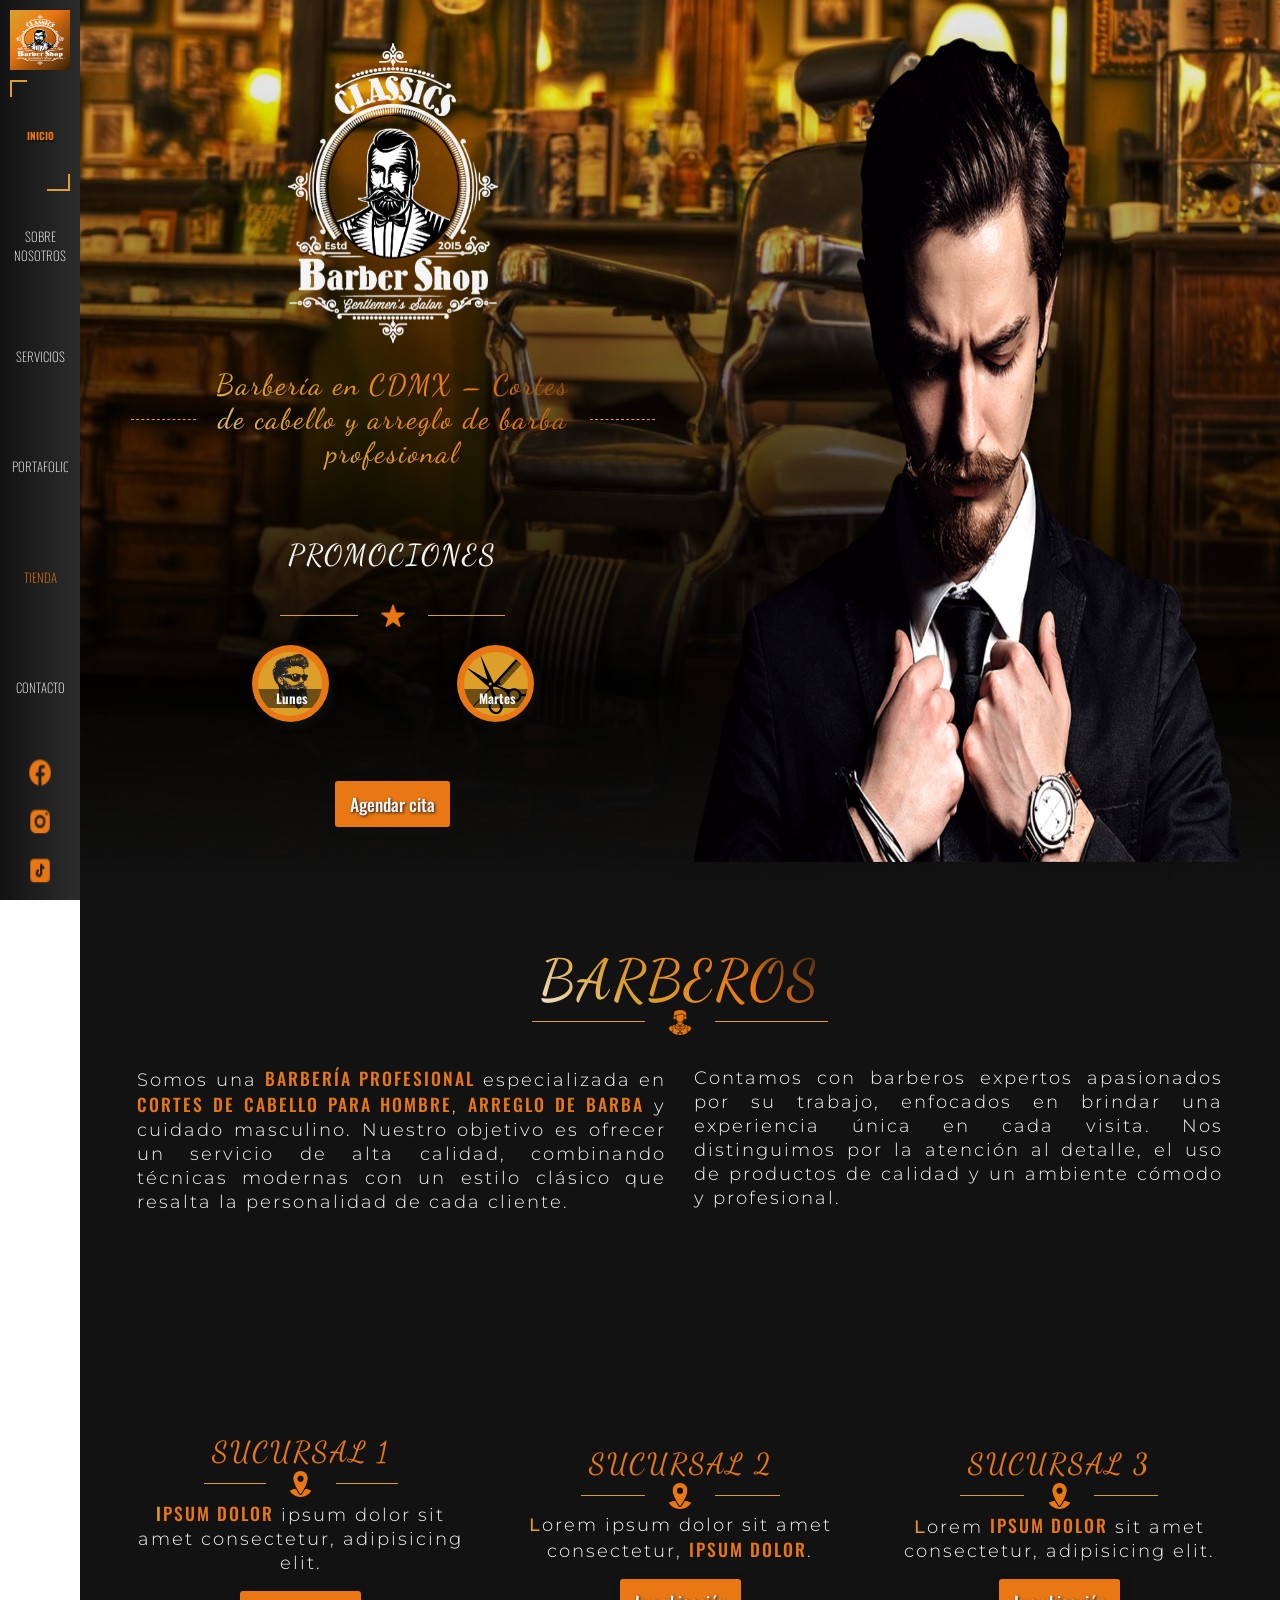
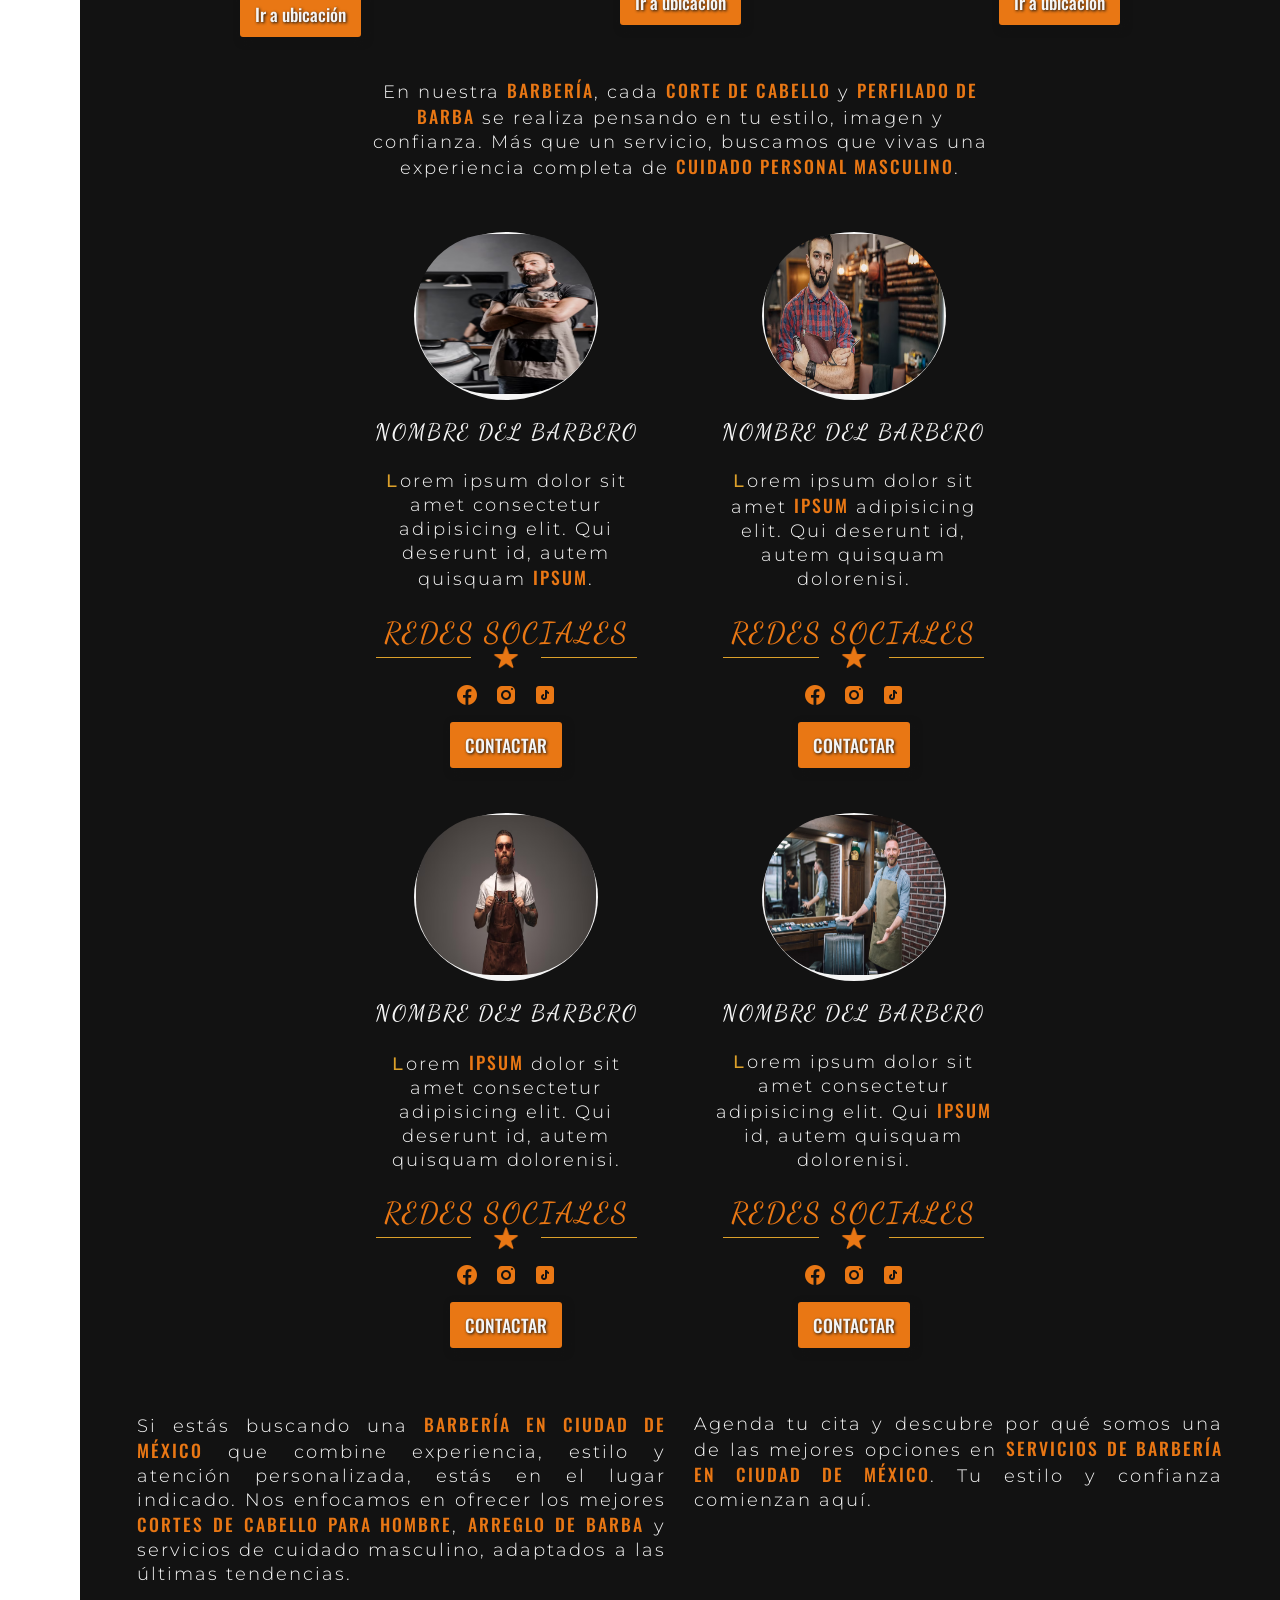
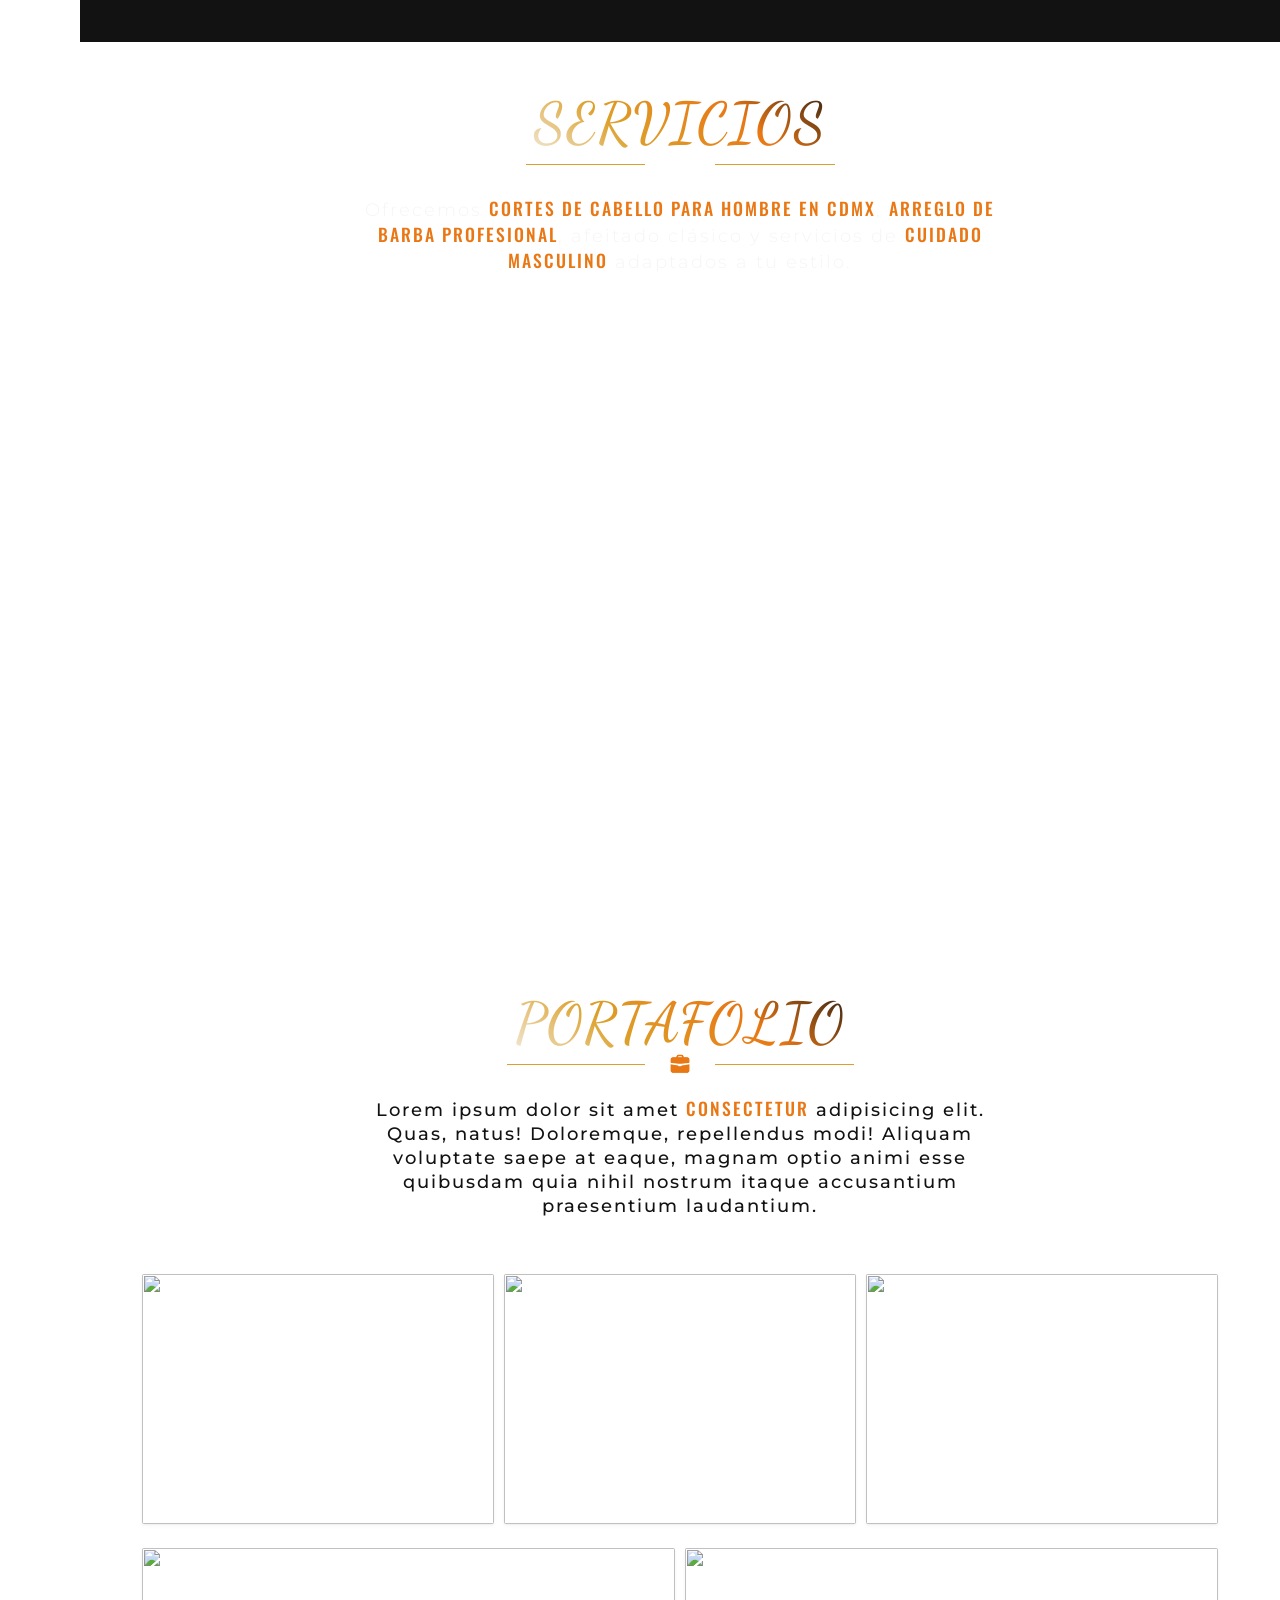
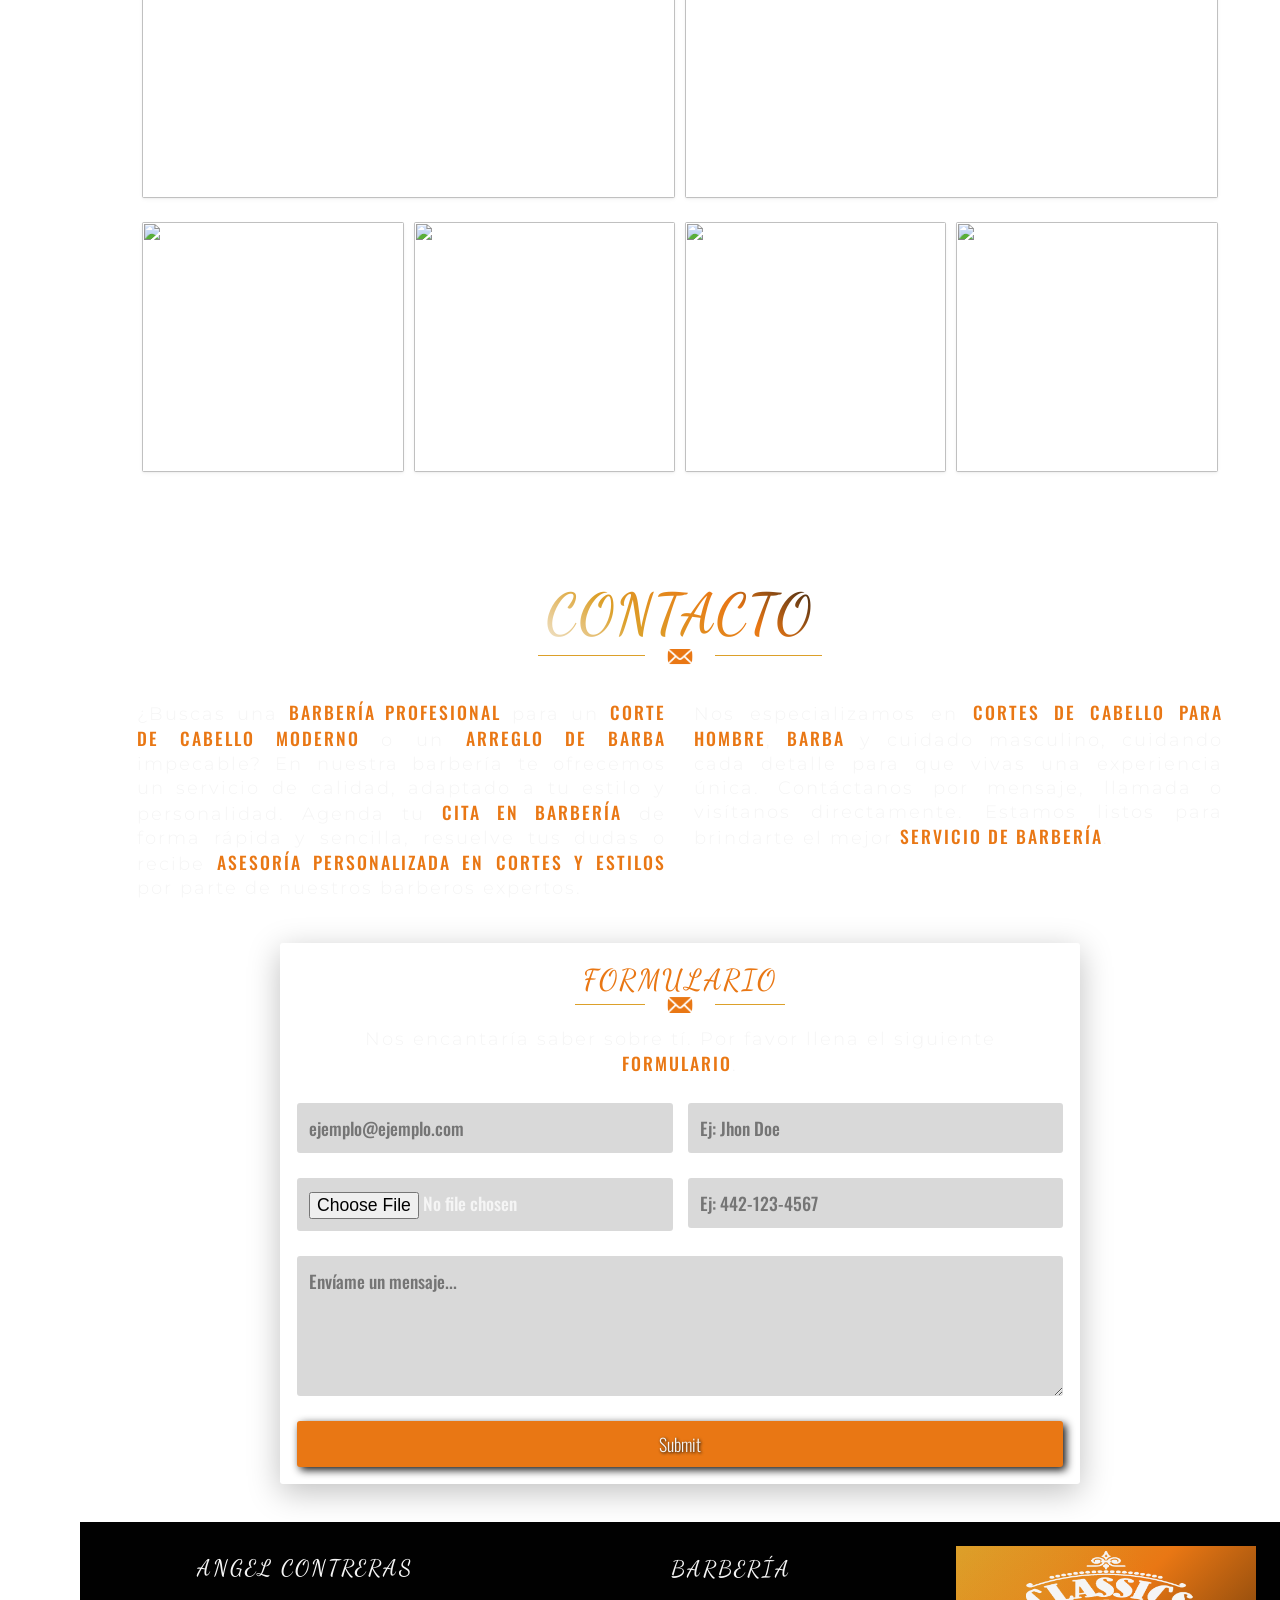
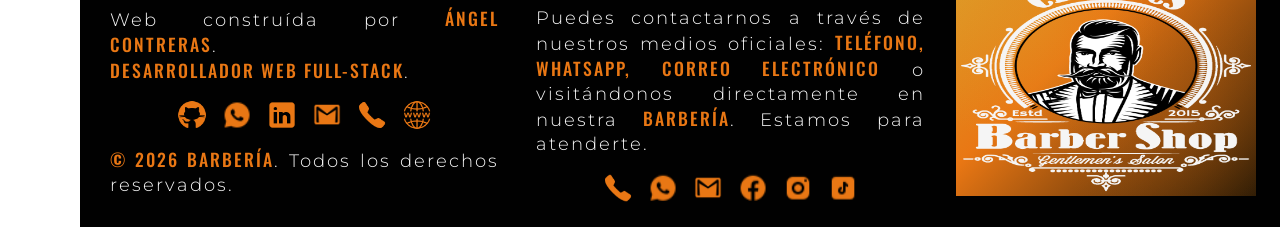
==== commit d5c34b6d: "Agregando todas las redes sociales" ====
--- a/index.html
+++ b/index.html
@@ -519,6 +519,24 @@
                             <img src="./img/iconos/redes-sociales/gmail.png" alt="Gmail">
                         </a>
                     </li>
+
+                    <li class="contacto">
+                        <a rel="noopener noreferrer" target="_blank" title="Vísitanos en Facebook" class="red-social">
+                            <img src="./img/iconos/redes-sociales/facebook-naranja.png" alt="Facebook">
+                        </a>
+                    </li>
+
+                    <li class="contacto">
+                        <a rel="noopener noreferrer" target="_blank" title="Vísitanos en Instagram" class="red-social">
+                            <img src="./img/iconos/redes-sociales/instagram-naranja.png" alt="Instagram">
+                        </a>
+                    </li>
+
+                    <li class="contacto">
+                        <a rel="noopener noreferrer" target="_blank" title="Vísitanos en TikTok" class="red-social">
+                            <img src="./img/iconos/redes-sociales/tiktok-naranja.png" alt="TikTok">
+                        </a>
+                    </li>
                 </ul>
             </div>
             <!-- Contacto del negocio -->
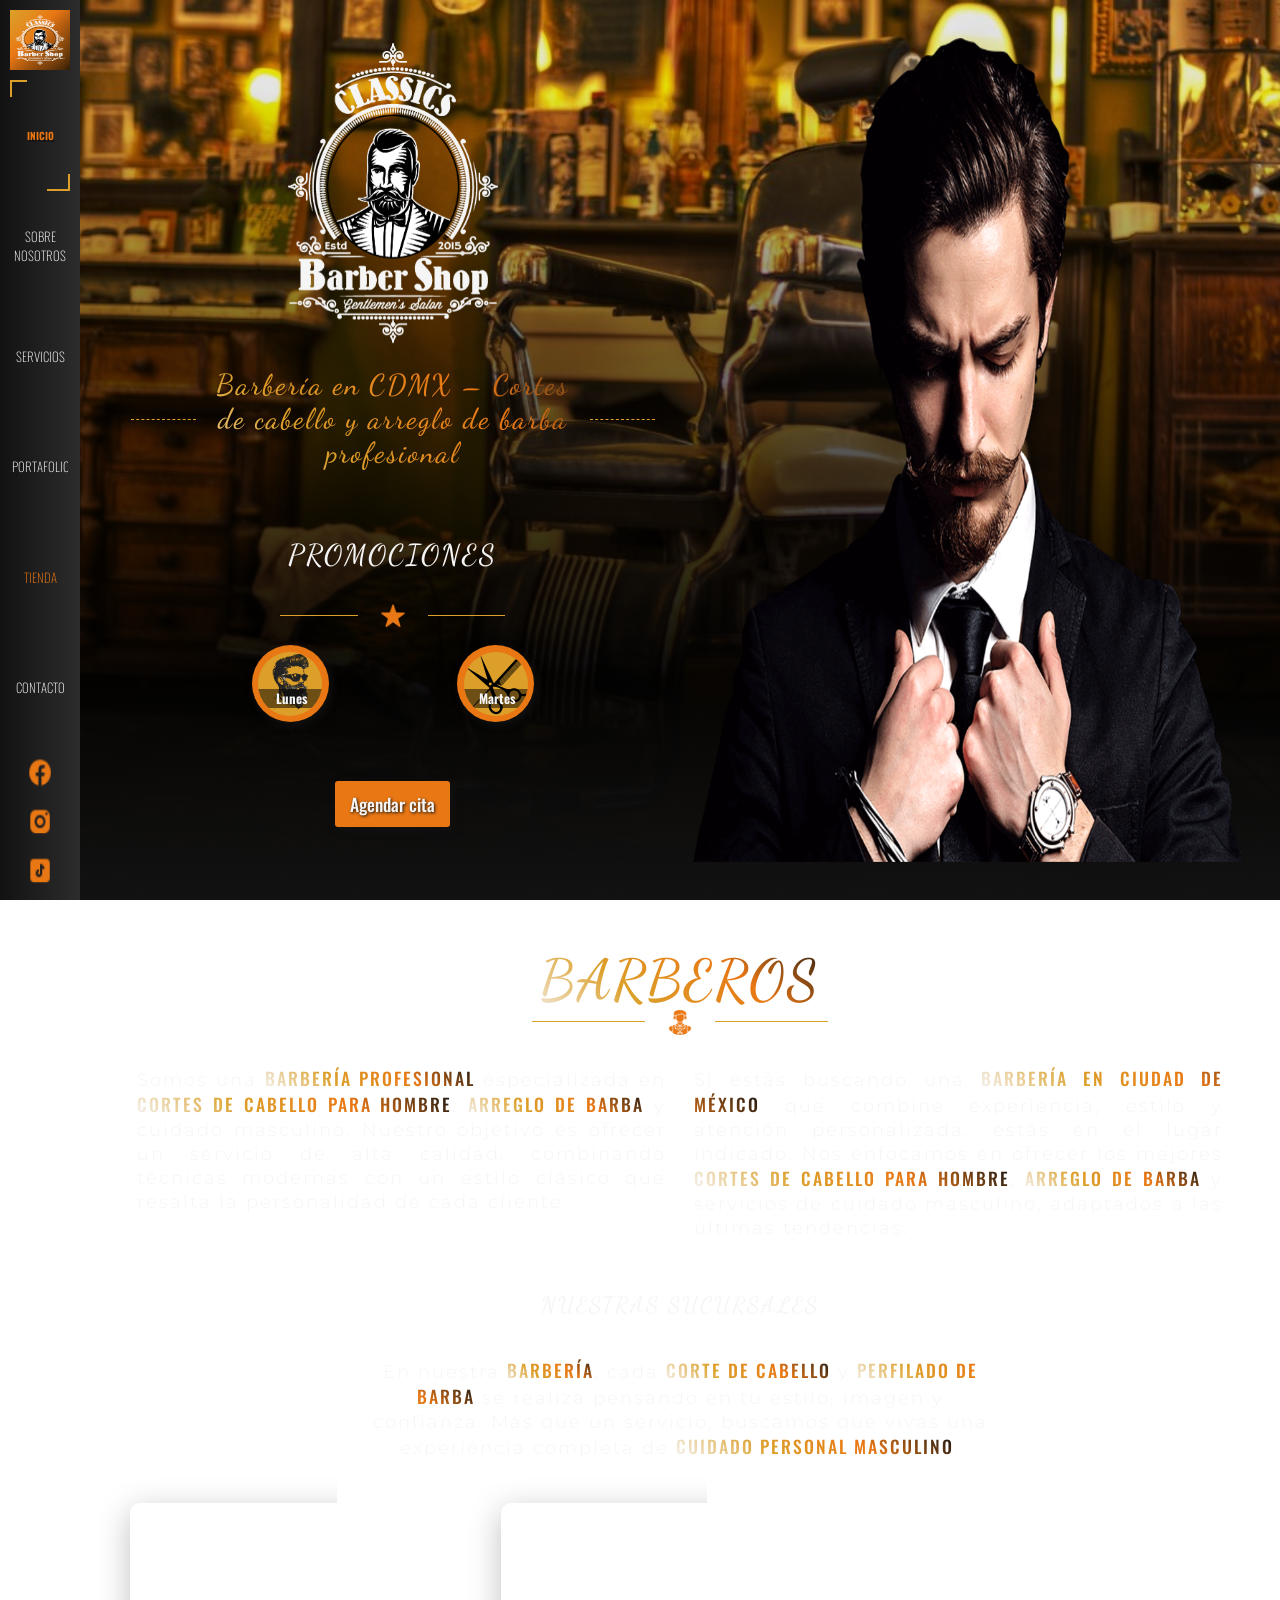
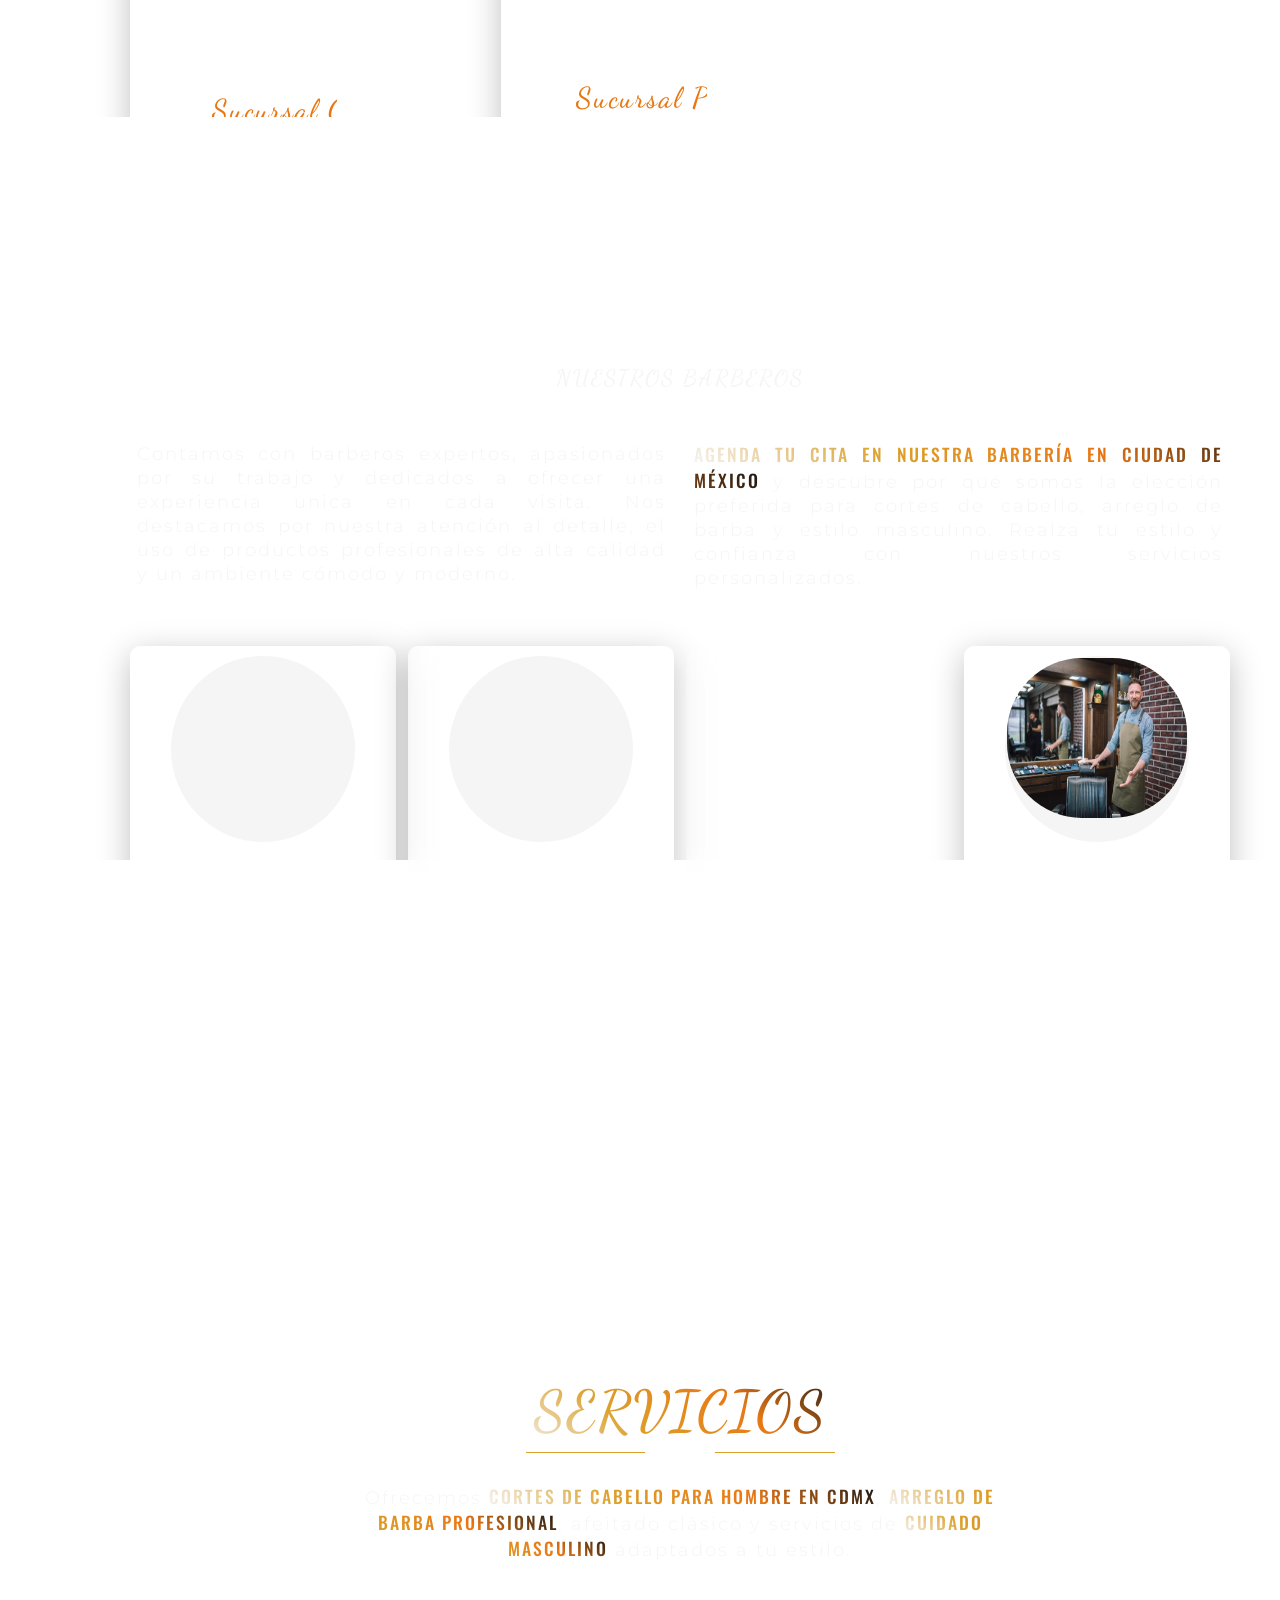
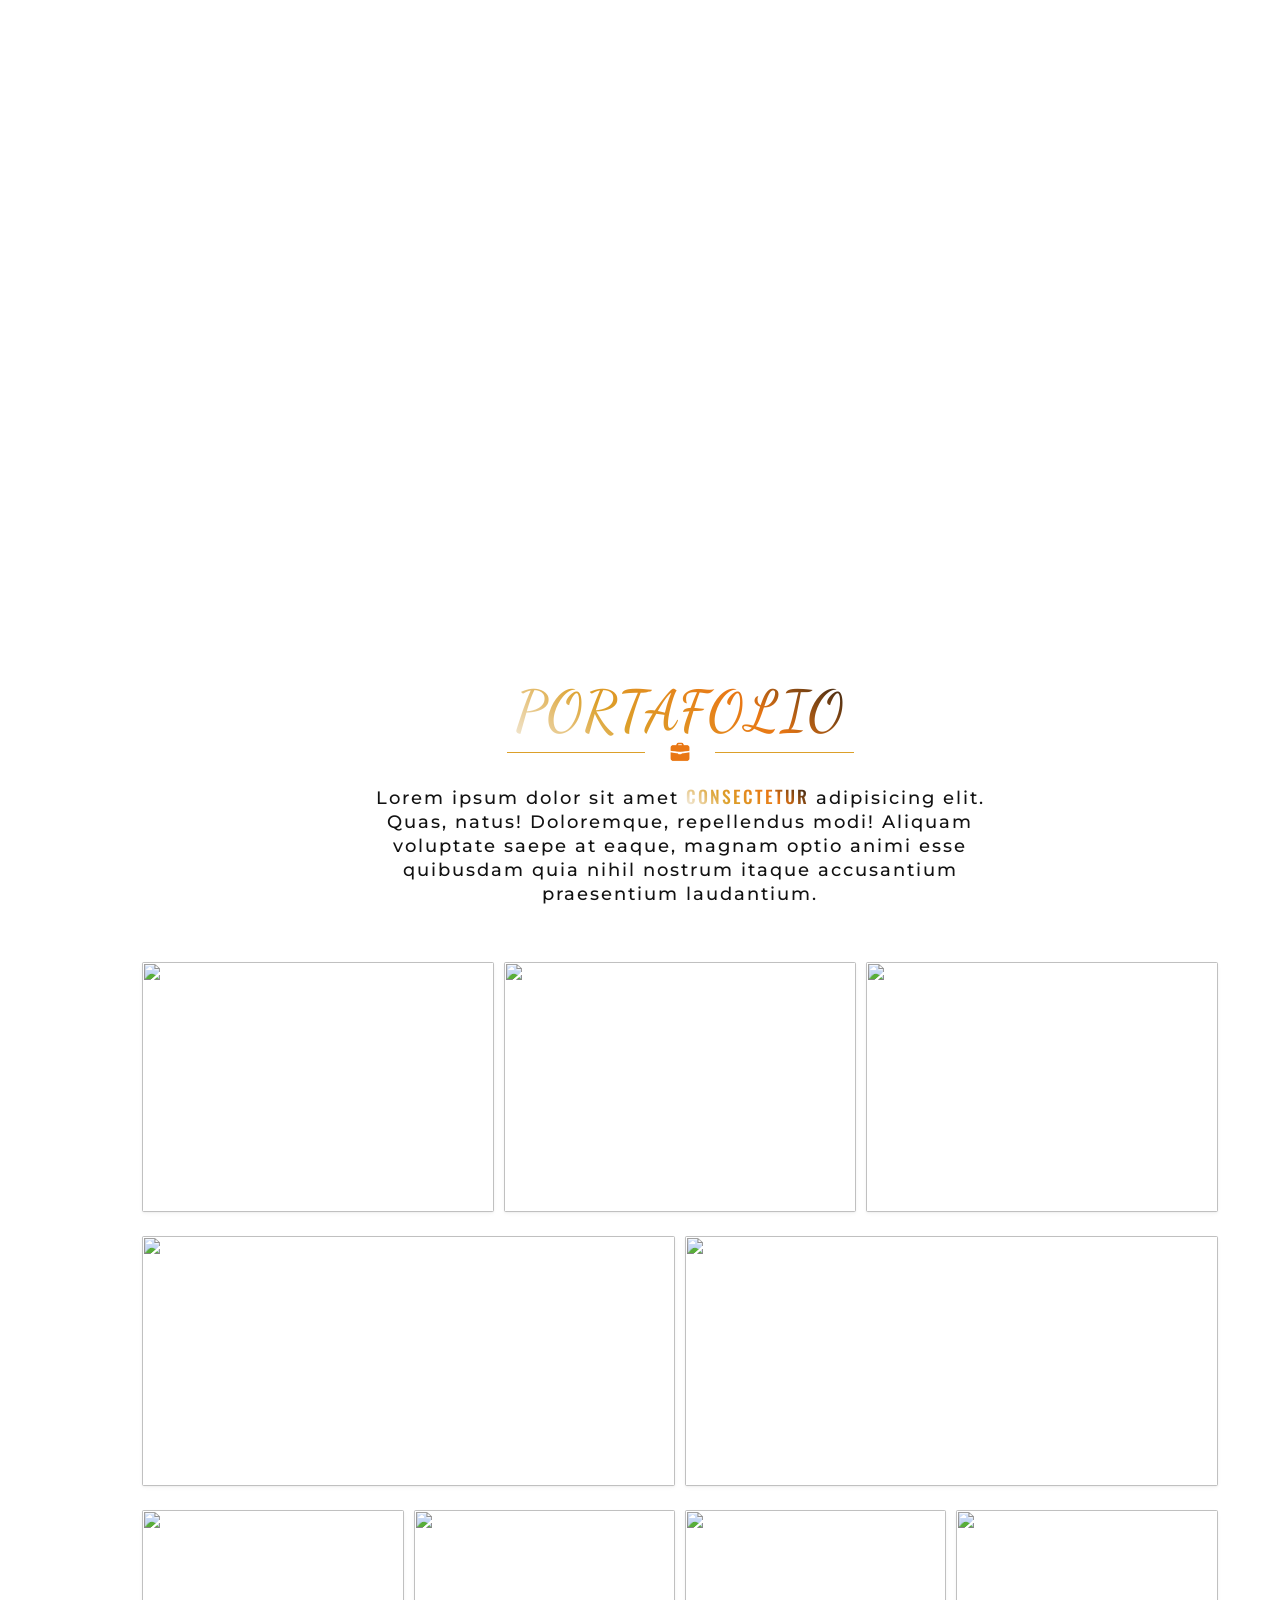
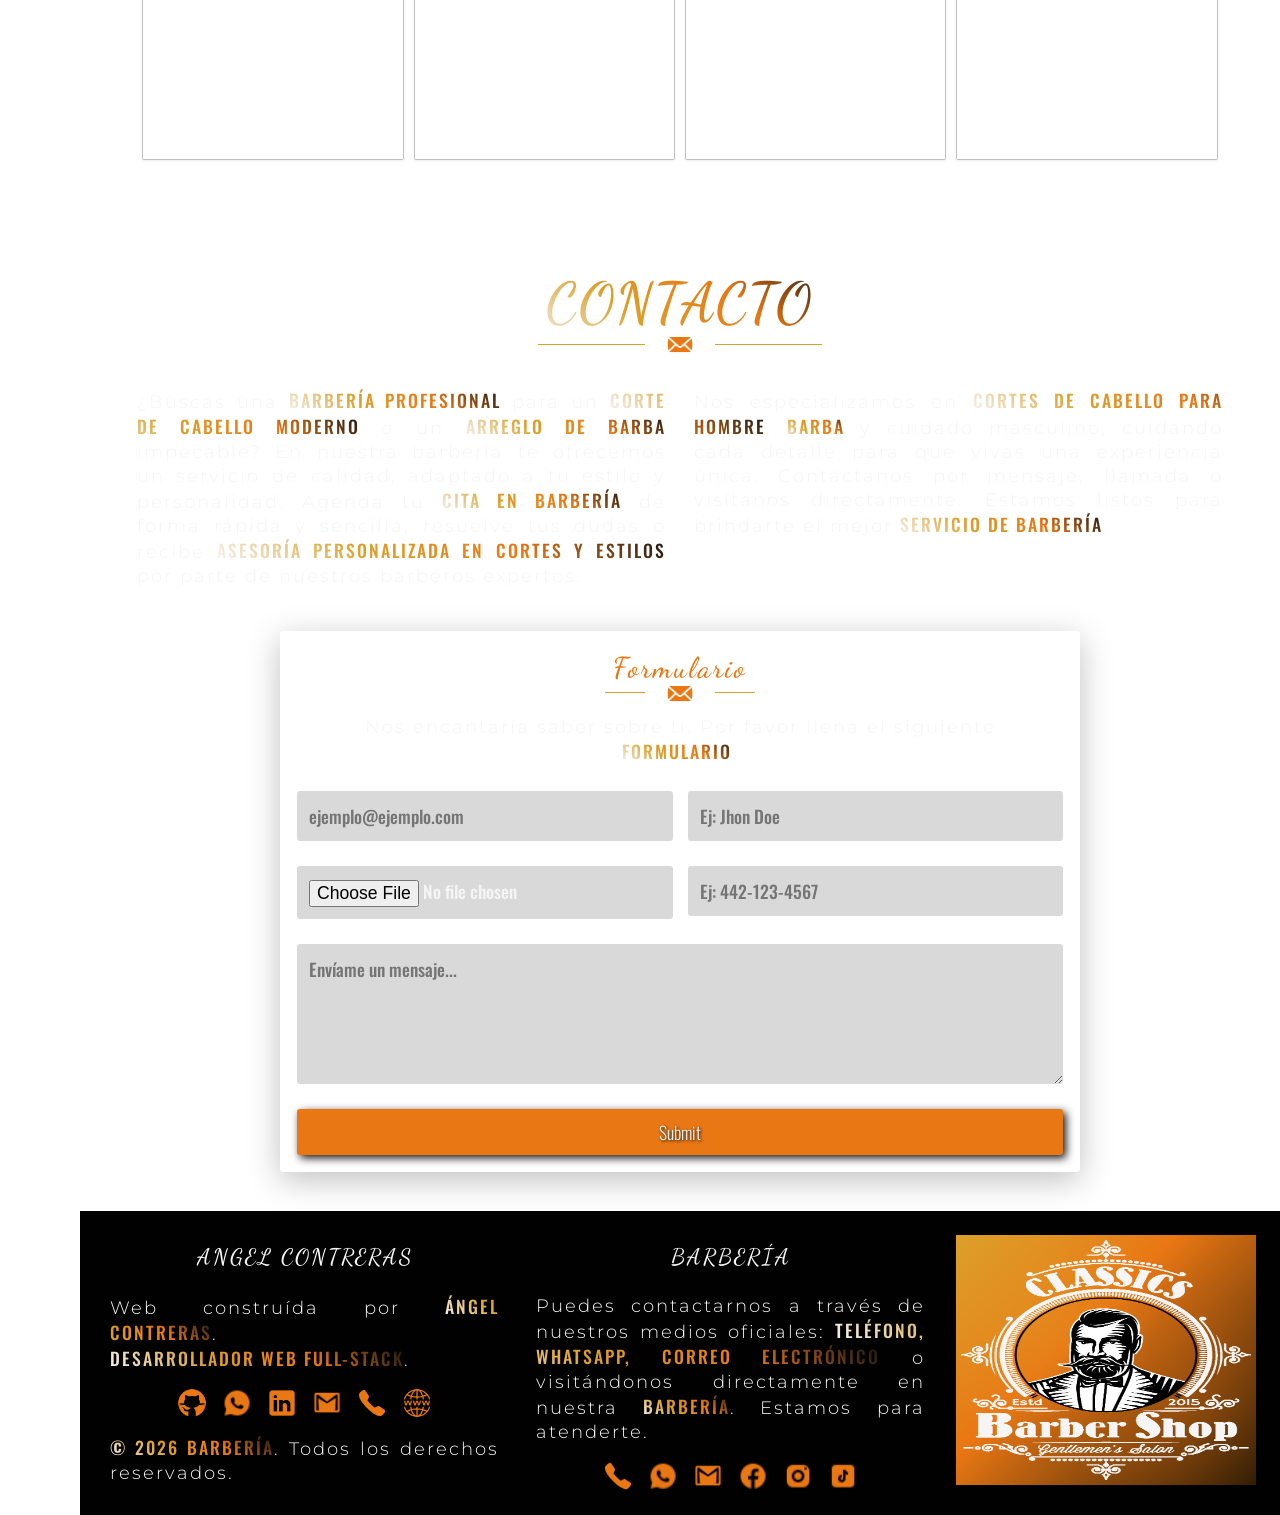
==== commit f71b8aee: "Agregando todas las redes sociales" ====
--- a/index.html
+++ b/index.html
@@ -194,22 +194,21 @@
                     combinando técnicas modernas con un estilo clásico que resalta la personalidad de cada cliente.
                 </p>
                 <p>
-                    Contamos con barberos expertos apasionados por su trabajo, enfocados en brindar una experiencia
-                    única en
-                    cada
-                    visita. Nos distinguimos por la atención al detalle, el uso de productos de calidad y un ambiente
-                    cómodo
+                    Si estás buscando una <strong>barbería en Ciudad de México</strong> que combine experiencia, estilo
                     y
-                    profesional.
+                    atención
+                    personalizada, estás en el lugar indicado. Nos enfocamos en ofrecer los mejores <strong>cortes de
+                        cabello para hombre</strong>,
+                    <strong>arreglo de barba</strong> y servicios de cuidado masculino, adaptados a las últimas
+                    tendencias.
                 </p>
             </div>
             <!-- Encabezado principal de la sección -->
 
             <!-- Locales -->
-            <header id="cards-sucursales" class="display-grid grid-columns-minmax-300px-1fr">
-                <!-- locales cards -->
-                <!-- locales cards -->
-            </header>
+            <h4>
+                NUESTRAS SUCURSALES
+            </h4>
 
             <p>
                 En nuestra <strong>barbería</strong>, cada <strong>corte de cabello</strong> y <strong>perfilado de
@@ -218,28 +217,34 @@
                 experiencia
                 completa de <strong>cuidado personal masculino</strong>.
             </p>
+
+            <header id="cards-sucursales" class="display-grid grid-columns-minmax-250px-1fr">
+                <!-- locales cards -->
+                <!-- locales cards -->
+            </header>
             <!-- Locales -->
 
             <!-- Cards de los barberos -->
-            <article id="cards-barberos" class="display-grid grid-columns-minmax-300px-1fr">
+            <h4>
+                NUESTROS BARBEROS
+            </h4>
+
+            <div class="contenedor-texto-seccion-principal">
+                <p>
+                    Contamos con barberos expertos, apasionados por su trabajo y dedicados a ofrecer una experiencia
+                    única en cada visita. Nos destacamos por nuestra atención al detalle, el uso de productos
+                    profesionales de alta calidad y un ambiente cómodo y moderno.
+                </p>
+
+                <p>
+                    <strong>Agenda tu cita en nuestra barbería en Ciudad de México</strong> y descubre por qué somos la
+                    elección preferida para cortes de cabello, arreglo de barba y estilo masculino. Realza tu estilo y
+                    confianza con nuestros servicios personalizados.
+                </p>
+            </div>
+
+            <article id="cards-barberos" class="display-grid grid-columns-minmax-250px-1fr">
             </article>
-            <div class="contenedor-texto-seccion-principal">
-                <p>
-                    Si estás buscando una <strong>barbería en Ciudad de México</strong> que combine experiencia, estilo
-                    y
-                    atención
-                    personalizada, estás en el lugar indicado. Nos enfocamos en ofrecer los mejores <strong>cortes de
-                        cabello para hombre</strong>,
-                    <strong>arreglo de barba</strong> y servicios de cuidado masculino, adaptados a las últimas
-                    tendencias.
-                </p>
-                <p>
-                    Agenda tu cita y descubre por qué somos una de las mejores opciones en <strong>servicios de barbería
-                        en
-                        Ciudad de México</strong>.
-                    Tu estilo y confianza comienzan aquí.
-                </p>
-            </div>
             <!-- Cards de los barberos -->
         </section>
     </section>
@@ -382,9 +387,10 @@
             <!-- Encabezado principal de la sección -->
 
             <!-- Formulario -->
-            <form class="display-flex flex-direction-column align-items-center" name="contacto" method="POST" netlify>
+            <form class="vidrio display-flex flex-direction-column align-items-center" name="contacto" method="POST"
+                netlify>
                 <h3>
-                    FORMULARIO
+                    Formulario
                     <span></span>
                 </h3>
 
--- a/style/generales/animaciones.css
+++ b/style/generales/animaciones.css
@@ -26,7 +26,6 @@
 /* Cards de los barberos */
 #sobre-nosotros>section>article>div:hover {
     transform: translateY(-5px);
-    z-index: 10000;
 }
 
 /* Animación redes sociales */
@@ -46,12 +45,6 @@
 }
 
 /* CONTACTO */
-/* Formulario */
-#contacto>section>form:hover {
-    background: rgba(255, 255, 255, 0.12);
-    box-shadow: 0 12px 40px rgba(0, 0, 0, 0.35), inset 0 1px 0 rgba(255, 255, 255, 0.3);
-}
-
 /* Input */
 #contacto>section>form>div>label>input:hover {
     background: transparent;
--- a/style/generales/reciclados.css
+++ b/style/generales/reciclados.css
@@ -202,4 +202,19 @@
     background: var(--logotipo);
     padding: 5px;
     overflow: hidden;
+}
+
+/* BACKGROUND VIDRIO */
+.vidrio {
+    background: rgba(255, 255, 255, 0.08);
+    backdrop-filter: blur(12px);
+    -webkit-backdrop-filter: blur(12px);
+    box-shadow: 0 8px 32px rgba(0, 0, 0, 0.25), inset 0 1px 0 rgba(255, 255, 255, 0.2);
+    transition: all 0.3s ease;
+}
+
+.vidrio:hover {
+    background: rgba(255, 255, 255, 0.12);
+    box-shadow: 0 12px 40px rgba(0, 0, 0, 0.35), inset 0 1px 0 rgba(255, 255, 255, 0.3);
+    background-color: re;
 }
--- a/style/generales/universal.css
+++ b/style/generales/universal.css
@@ -41,7 +41,11 @@
 /* strong y b */
 strong,
 b {
-    color: var(--naranja);
+    background: linear-gradient(40deg, var(--blanco), var(--dorado), var(--naranja), var(--negro));
+    -webkit-background-clip: text;
+    -webkit-text-fill-color: transparent;
+    background-clip: text;
+    color: transparent;
     text-transform: uppercase;
     font-weight: 500;
     font-family: "Oswald-VariableFont", sans-serif;
@@ -67,7 +71,8 @@
 }
 
 #sobre-nosotros {
-    background-color: var(--negro);
+    background: linear-gradient(135deg, #0f0f0f, #1a1a1a);
+    background-attachment: fixed;
 }
 
 #portafolio {}
@@ -133,11 +138,9 @@
 
 /* Formularios */
 form {
-    background-image: linear-gradient(120deg, #fdfbfb 0%, #ebedee 100%);
     padding: var(--padding);
     border-radius: 3px;
     max-width: 800px;
-    transition: all 0.3s ease;
 }
 
 input {
--- a/style/secciones/02-sobre-nosotros.css
+++ b/style/secciones/02-sobre-nosotros.css
@@ -7,8 +7,9 @@
 
 /* Locales */
 #sobre-nosotros>section>header {
-    gap: 15px;
+    gap: var(--padding);
     width: 100%;
+    padding: var(--padding);
 }
 
 /* Locales cards */
@@ -53,15 +54,15 @@
 
 /* Card del perfil */
 #sobre-nosotros>section>article {
-    gap: 25px;
-    padding: 10px;
+    gap: var(--padding);
+    width: 100%;
+    padding: var(--padding);
 }
 
 #sobre-nosotros>section>article>div {
     gap: 10px;
     padding: 10px;
     border-radius: 10px;
-    transition: all 0.35s;
 }
 
 #sobre-nosotros>section>article>div>div:first-child {
--- a/style/secciones/05-contacto.css
+++ b/style/secciones/05-contacto.css
@@ -10,13 +10,6 @@
 #contacto>section>form {
     width: 100%;
     gap: 15px;
-    background: rgba(255, 255, 255, 0.08);
-    /* transparencia base */
-    backdrop-filter: blur(12px);
-    -webkit-backdrop-filter: blur(12px);
-    box-shadow:
-        0 8px 32px rgba(0, 0, 0, 0.25),
-        inset 0 1px 0 rgba(255, 255, 255, 0.2);
 }
 
 /* Encabezado y tecto */
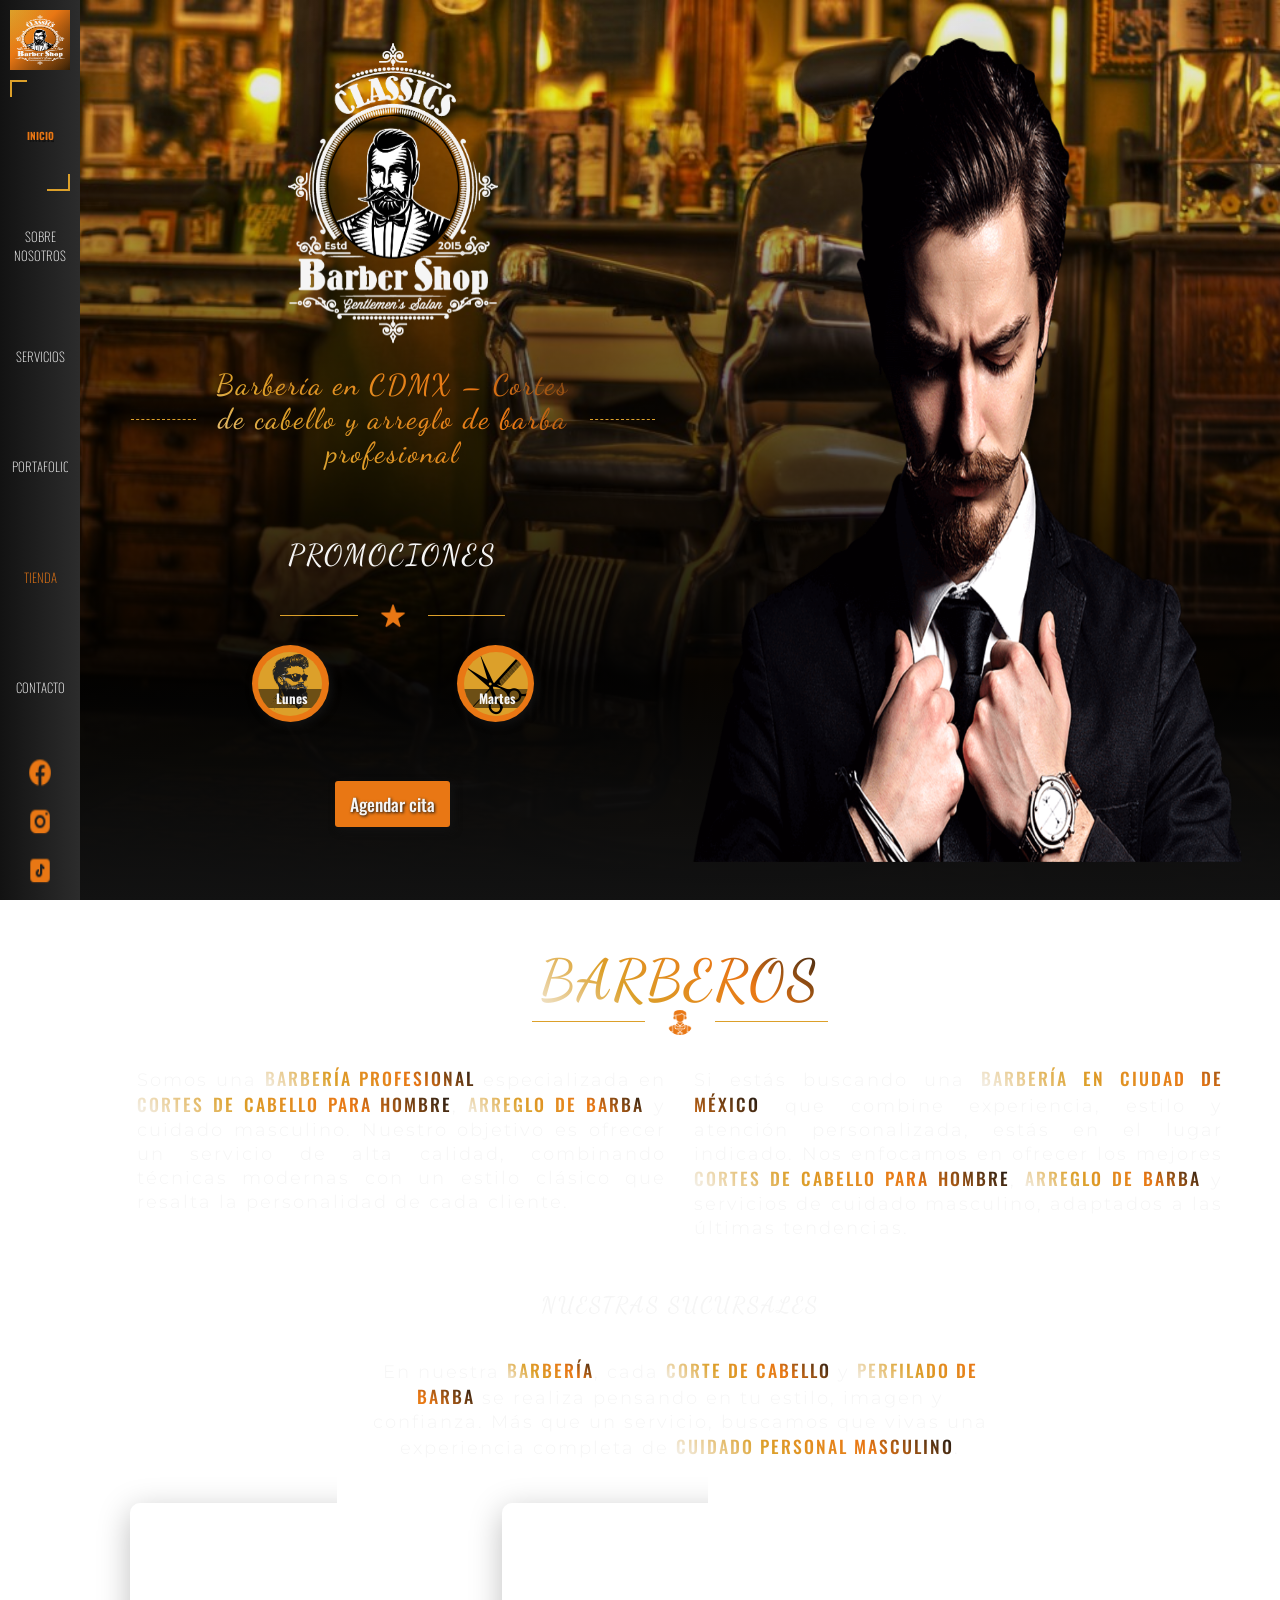
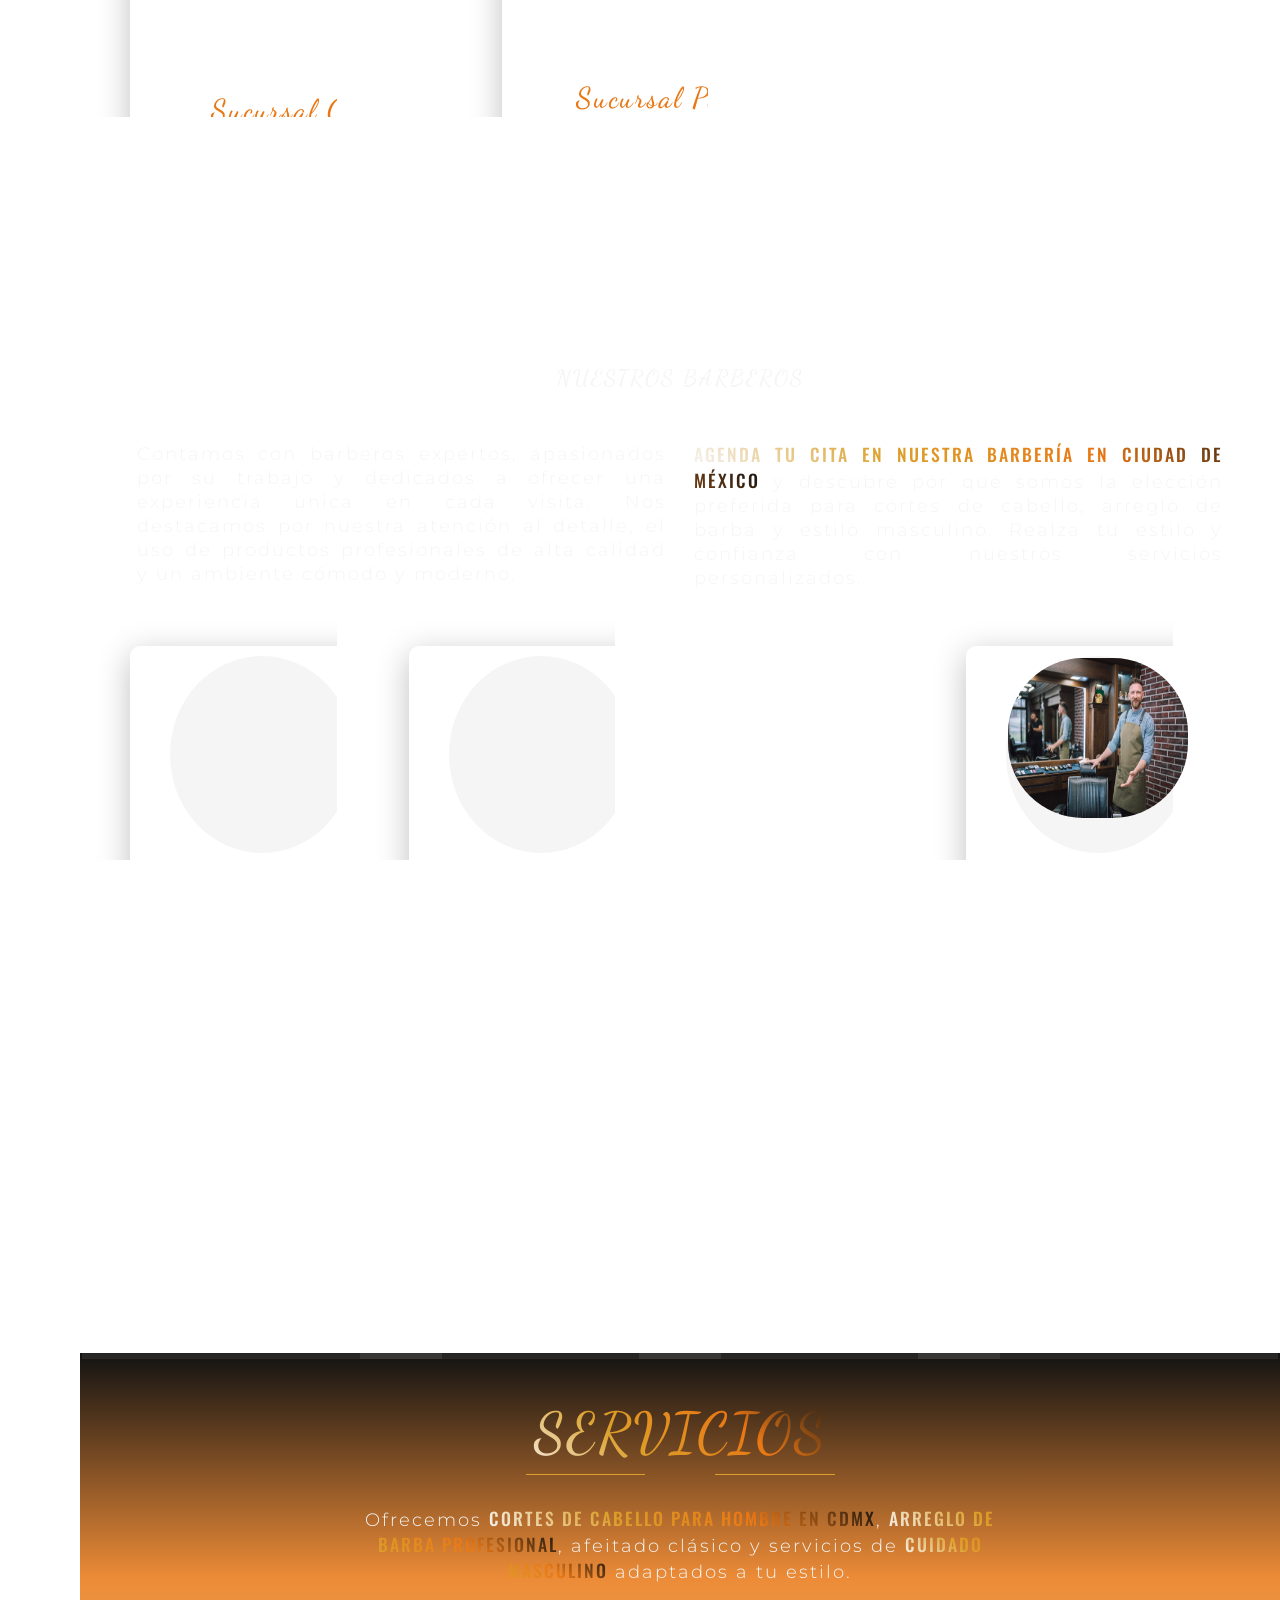
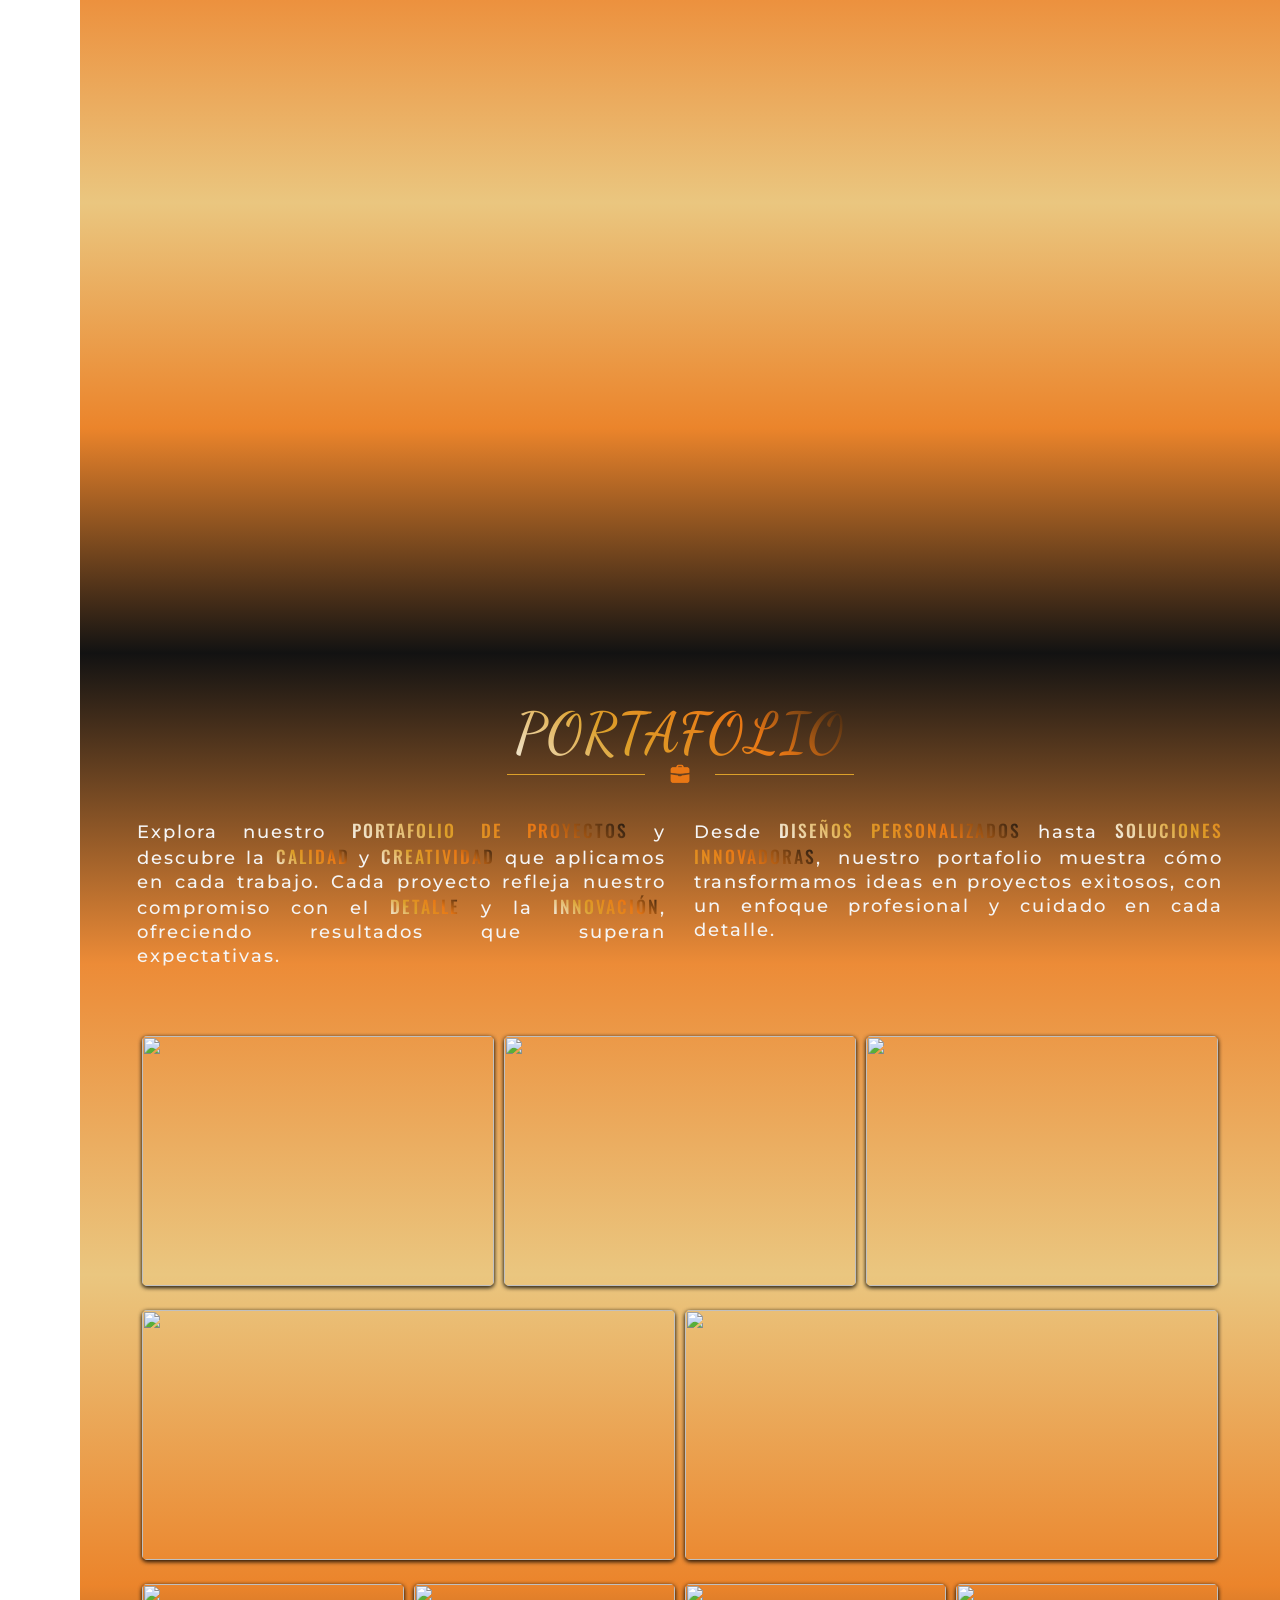
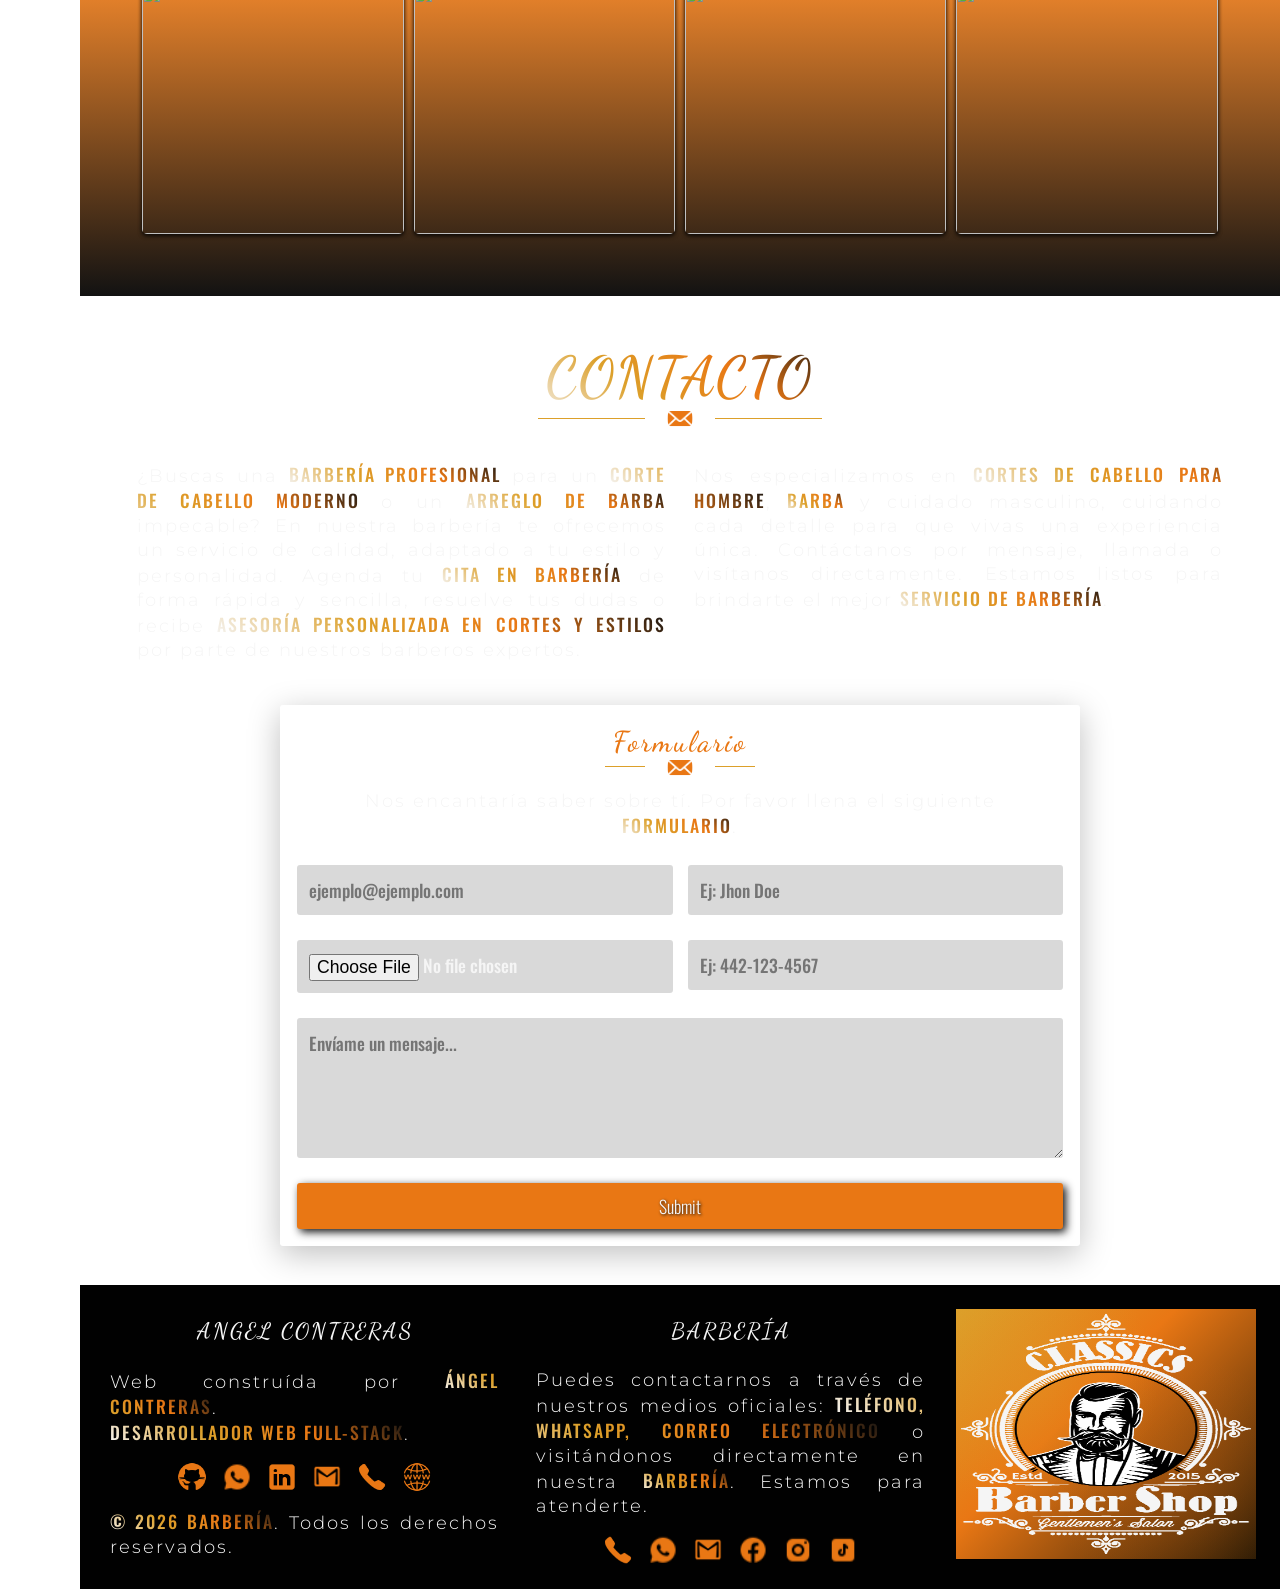
==== commit 13efa009: "Mejora de todo el sistema" ====
--- a/index.html
+++ b/index.html
@@ -52,7 +52,7 @@
         <!-- Navegación de secciones -->
         <nav class="display-flex flex-direction-column position-fixed">
             <!-- Logotipo -->
-            <div class="logotipo imgen-burbuja">
+            <div class="logotipo imagen-burbuja">
                 <img src="./img/iconos/logotipo/logotipo-blanco.png" alt="Logotipo">
             </div>
             <!-- Logotipo -->
@@ -165,7 +165,7 @@
 
             <!-- Fotografía del dueño de la barbería -->
             <div class="position-relative imgen-burbuja">
-                <img class="imgen-burbuja" src="./img/secciones/inicio/barbero.png" alt="Fotografía del barbero">
+                <img class="imagen-burbuja" src="./img/secciones/inicio/barbero.png" alt="Fotografía del barbero">
             </div>
             <!-- Fotografía del dueño de la barbería -->
         </section>
@@ -184,7 +184,7 @@
                 BARBEROS
                 <span></span>
             </h2>
-            <div class="contenedor-texto-seccion-principal ">
+            <div class="contenedor-texto-seccion-principal">
                 <p>
                     Somos una <strong>barbería profesional</strong> especializada en <strong>cortes de cabello para
                         hombre</strong>,
@@ -218,10 +218,10 @@
                 completa de <strong>cuidado personal masculino</strong>.
             </p>
 
-            <header id="cards-sucursales" class="display-grid grid-columns-minmax-250px-1fr">
+            <article id="cards-sucursales" class="display-grid grid-columns-minmax-250px-1fr">
                 <!-- locales cards -->
                 <!-- locales cards -->
-            </header>
+            </article>
             <!-- Locales -->
 
             <!-- Cards de los barberos -->
@@ -279,12 +279,22 @@
                 PORTAFOLIO
                 <span></span>
             </h2>
-            <p>
-                Lorem ipsum dolor sit amet <strong>consectetur</strong> adipisicing elit. Quas, natus! Doloremque,
-                repellendus modi!
-                Aliquam voluptate saepe at eaque, magnam optio animi esse quibusdam quia nihil nostrum itaque
-                accusantium praesentium laudantium.
-            </p>
+
+            <div class="contenedor-texto-seccion-principal">
+                <p>
+                    Explora nuestro <strong>portafolio de proyectos</strong> y descubre la <strong>calidad</strong> y
+                    <strong>creatividad</strong> que aplicamos en cada trabajo. Cada proyecto refleja nuestro compromiso
+                    con
+                    el <strong>detalle</strong> y la <strong>innovación</strong>, ofreciendo resultados que superan
+                    expectativas.
+                </p>
+                <p>
+                    Desde <strong>diseños personalizados</strong> hasta <strong>soluciones innovadoras</strong>, nuestro
+                    portafolio muestra cómo transformamos ideas en proyectos exitosos, con un enfoque profesional y
+                    cuidado
+                    en cada detalle.
+                </p>
+            </div>
             <!-- Encabezado principal de la sección -->
 
             <!-- Imágenes del portafolio -->
@@ -294,7 +304,7 @@
                         <img src="https://images.pexels.com/photos/2881253/pexels-photo-2881253.jpeg" alt="">
                         <div class="display-flex flex-direction-column justify-content-center align-items-center">
                             <h3>
-                                NOMBRE PROYECTO
+                                Nombre del proyecto
                                 <span></span>
                             </h3>
                             <p>
@@ -547,7 +557,7 @@
             </div>
             <!-- Contacto del negocio -->
 
-            <div class="logotipo-final logotipo imgen-burbuja  display-flex align-items-center">
+            <div class="logotipo-final logotipo imagen-burbuja  display-flex align-items-center">
                 <img src="./img/iconos/logotipo/logotipo-blanco.png" alt="Logotipo">
             </div>
         </article>
--- a/style/generales/animaciones.css
+++ b/style/generales/animaciones.css
@@ -19,12 +19,12 @@
 
 /* SOBRE NOSOTROS */
 /* Locales cards */
-#sobre-nosotros>section>header>article:hover {
+#sobre-nosotros>section>#cards-sucursales>article:hover {
     transform: rotateX(8deg);
 }
 
 /* Cards de los barberos */
-#sobre-nosotros>section>article>div:hover {
+#sobre-nosotros>section>#cards-barberos>div:hover {
     transform: translateY(-5px);
 }
 
--- a/style/generales/reciclados.css
+++ b/style/generales/reciclados.css
@@ -157,7 +157,7 @@
     width: 100%;
     padding: var(--padding);
     display: grid;
-    grid-template-columns: repeat(auto-fit, minmax(300px, 1fr));
+    grid-template-columns: repeat(auto-fit, minmax(250px, 1fr));
     gap: 15px;
 }
 
@@ -167,7 +167,7 @@
 
 /* ANIMACIÓN DE IMÁGENES */
 /* Imágen burbuja */
-.imgen-burbuja {
+.imagen-burbuja {
     animation: burbuja 20s ease-in-out infinite alternate;
 }
 
--- a/style/generales/universal.css
+++ b/style/generales/universal.css
@@ -23,6 +23,8 @@
     --fondo-negro: linear-gradient(to right, #121212, #2C2C2C);
     --logotipo: radial-gradient(circle at 25% 30%, rgba(220, 160, 42, 0.25), transparent 45%), radial-gradient(circle at 75% 70%, rgba(233, 119, 20, 0.2), transparent 45%), linear-gradient(135deg, #dca02a, #e97714 40%, #2a1a05 100%);
     --padding: clamp(8px, 1vw, 12px);
+    --fondo-seccion-1: linear-gradient(135deg, #0f0f0f, #1a1a1a);
+    --fonde-seccion-2: linear-gradient(135deg, #fdfcfb 0%, #e2d1c3 100%);
 }
 
 /* Nav */
@@ -71,14 +73,42 @@
 }
 
 #sobre-nosotros {
-    background: linear-gradient(135deg, #0f0f0f, #1a1a1a);
+    background: var(--fondo-seccion-1);
     background-attachment: fixed;
 }
 
-#portafolio {}
+#servicios {
+    background: linear-gradient(to bottom,
+            rgba(18, 18, 18, 1) 0%,
+            /* --negro arriba */
+            rgba(233, 119, 20, 0.85) 25%,
+            /* --naranja */
+            rgba(220, 160, 42, 0.6) 50%,
+            /* --dorado */
+            rgba(233, 119, 20, 0.9) 75%,
+            /* --naranja más intenso */
+            rgba(18, 18, 18, 1) 100%
+            /* --negro al final */
+        );
+}
+
+#portafolio {
+    background: linear-gradient(to bottom,
+            rgba(18, 18, 18, 1) 0%,
+            /* --negro arriba */
+            rgba(233, 119, 20, 0.85) 25%,
+            /* --naranja */
+            rgba(220, 160, 42, 0.6) 50%,
+            /* --dorado */
+            rgba(233, 119, 20, 0.9) 75%,
+            /* --naranja más intenso */
+            rgba(18, 18, 18, 1) 100%
+            /* --negro al final */
+        );
+}
 
 #contacto {
-    background: linear-gradient(135deg, #0f0f0f, #1a1a1a);
+    background: var(--fondo-seccion-1);
     background-attachment: fixed;
 }
 
--- a/style/secciones/02-sobre-nosotros.css
+++ b/style/secciones/02-sobre-nosotros.css
@@ -6,14 +6,14 @@
 }
 
 /* Locales */
-#sobre-nosotros>section>header {
-    gap: var(--padding);
+#sobre-nosotros>section>#cards-sucursales {
+    gap: 15px;
     width: 100%;
     padding: var(--padding);
 }
 
 /* Locales cards */
-#sobre-nosotros>section>header>article {
+#sobre-nosotros>section>#cards-sucursales>article {
     padding: 10px;
     border-radius: 10px;
     transition: transform 0.4s ease;
@@ -21,31 +21,31 @@
     gap: 5px;
 }
 
-#sobre-nosotros>section>header>article>div {
+#sobre-nosotros>section>#cards-sucursales>article>div {
     gap: 10px;
 }
 
-#sobre-nosotros>section>header>article>div>h3 {
+#sobre-nosotros>section>#cards-sucursales>article>div>h3 {
     padding-bottom: 15px;
 }
 
-#sobre-nosotros>section>header>article>div>h3>span {
+#sobre-nosotros>section>#cards-sucursales>article>div>h3>span {
     background-image: url("../../img/iconos/encabezados/ubicacion.png");
 }
 
-#sobre-nosotros>section>header>article>div>p::first-letter {
+#sobre-nosotros>section>#cards-sucursales>article>div>p::first-letter {
     color: var(--dorado);
     font-weight: 500;
 }
 
 
-#sobre-nosotros>section>header>article>div>div:first-child {
+#sobre-nosotros>section>#cards-sucursales>article>div>div:first-child {
     height: 150px;
     width: 100%;
 }
 
 /* Mapa */
-#sobre-nosotros>section>header>article>div>div:first-child iframe {
+#sobre-nosotros>section>#cards-sucursales>article>div>div:first-child iframe {
     width: 100%;
     height: 100%;
     border-radius: 5px;
@@ -53,31 +53,31 @@
 
 
 /* Card del perfil */
-#sobre-nosotros>section>article {
-    gap: var(--padding);
+#sobre-nosotros>section>#cards-barberos {
+    gap: 15px;
     width: 100%;
     padding: var(--padding);
 }
 
-#sobre-nosotros>section>article>div {
+#sobre-nosotros>section>#cards-barberos>div {
     gap: 10px;
     padding: 10px;
     border-radius: 10px;
 }
 
-#sobre-nosotros>section>article>div>div:first-child {
+#sobre-nosotros>section>#cards-barberos>div>div:first-child {
     padding: 2px;
     background-color: var(--blanco);
     border-radius: 50%;
 }
 
-#sobre-nosotros>section>article>div>p::first-letter {
+#sobre-nosotros>section>#cards-barberos>div>p::first-letter {
     color: var(--dorado);
     font-weight: 500;
     letter-spacing: 3px;
 }
 
-#sobre-nosotros>section>article>div>h3 {
+#sobre-nosotros>section>#cards-barberos>div>h3 {
     margin-bottom: 5px;
 }
 
@@ -85,14 +85,14 @@
     background-image: url("../../img/iconos/encabezados/estrella.png");
 }
 
-#sobre-nosotros>section>article>div>ul {
+#sobre-nosotros>section>#cards-barberos>div>ul {
     gap: 15px;
     margin-top: 5px;
     padding: 5px;
     border-radius: 2.5px;
 }
 
-#sobre-nosotros>section>article>div>div>img {
+#sobre-nosotros>section>#cards-barberos>div>div>img {
     width: 180px;
     height: 160px;
     border-radius: 75px;
--- a/style/secciones/04-portafolio.css
+++ b/style/secciones/04-portafolio.css
@@ -5,8 +5,7 @@
     background-image: url("../../img/iconos/encabezados/servicios.png");
 }
 
-#portafolio>section>p {
-    color: var(--negro);
+#portafolio>section>div>p {
     font-weight: 500;
 }
 
@@ -32,8 +31,8 @@
     cursor: pointer;
     position: relative;
     transition: all 0.32s;
-    box-shadow: 0 1px 2px rgba(0, 0, 0, 0.04), 0 2px 4px rgba(0, 0, 0, 0.03);
-    border-radius: 2px;
+    box-shadow: 0 1px 4px rgba(0, 0, 0, 0.7), 0 2px 4px rgba(0, 0, 0, 0.5);
+    border-radius: 5px;
     overflow: hidden;
 }
 
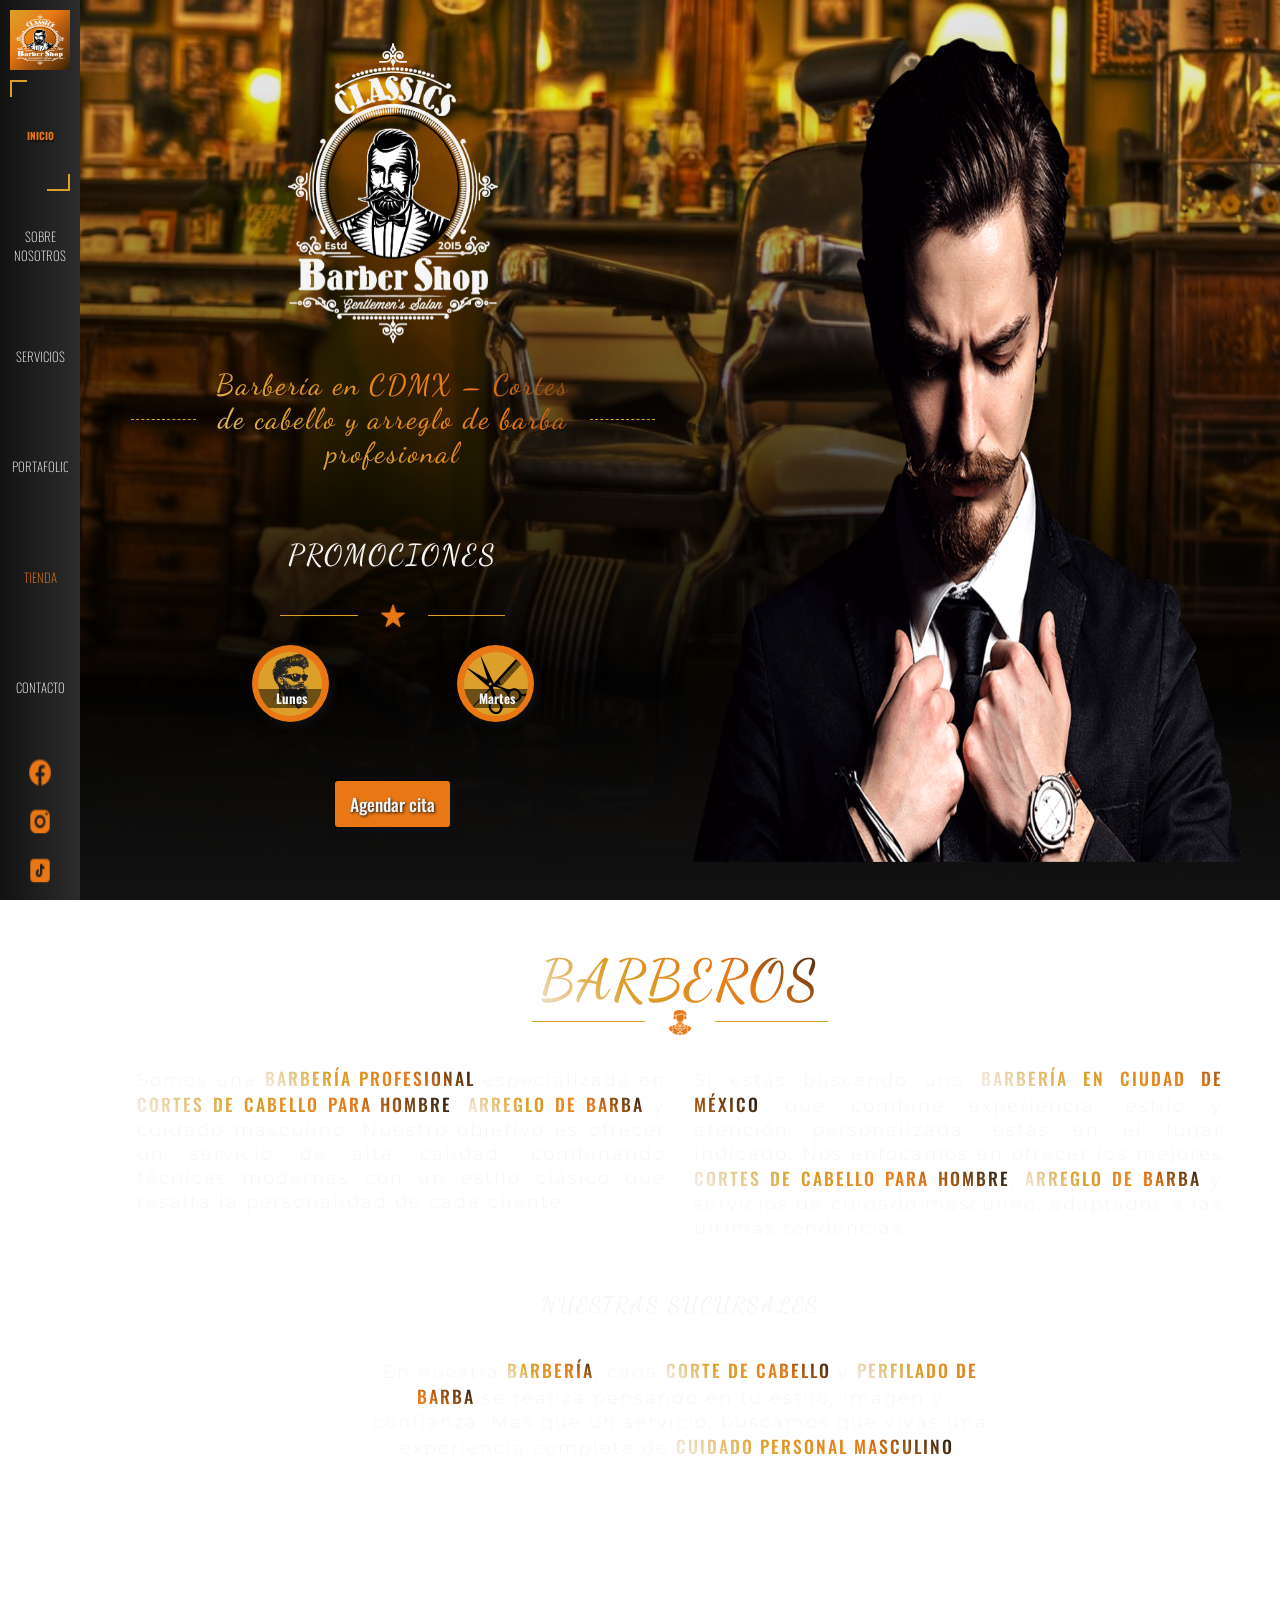
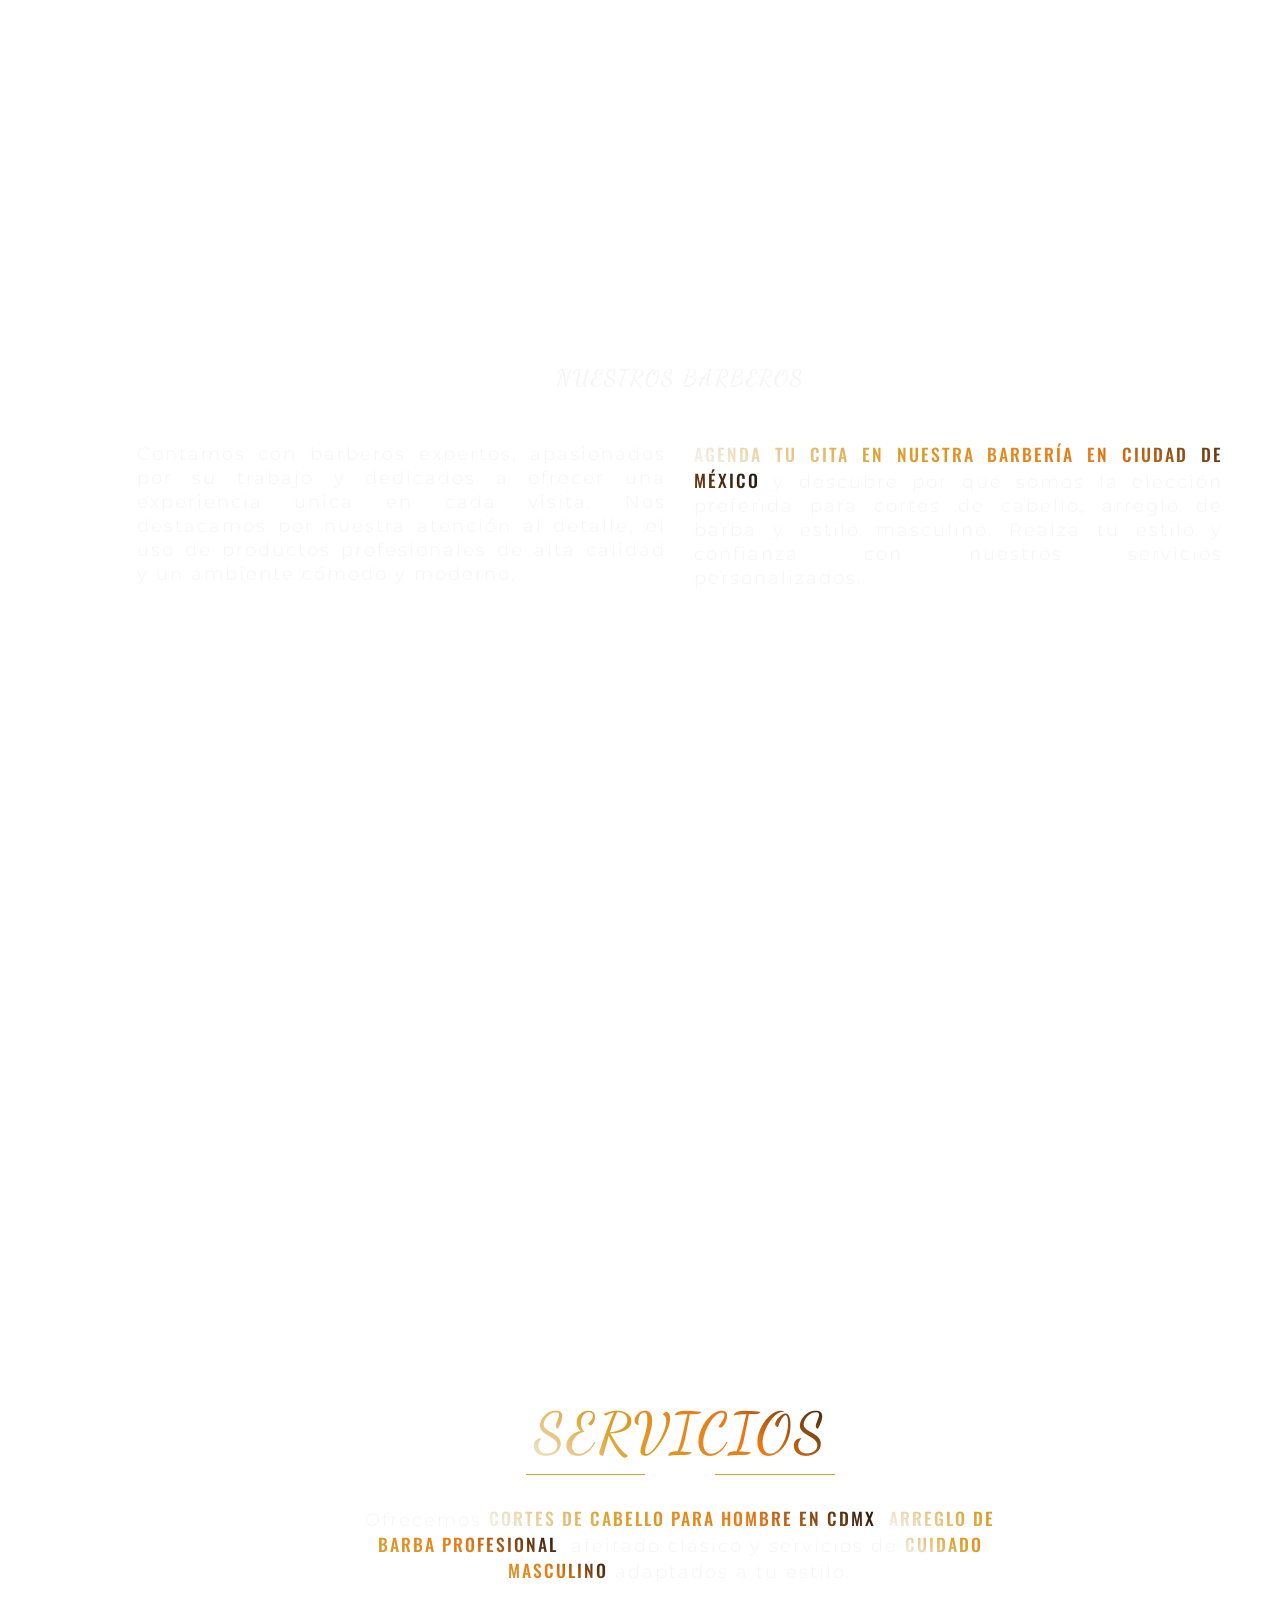
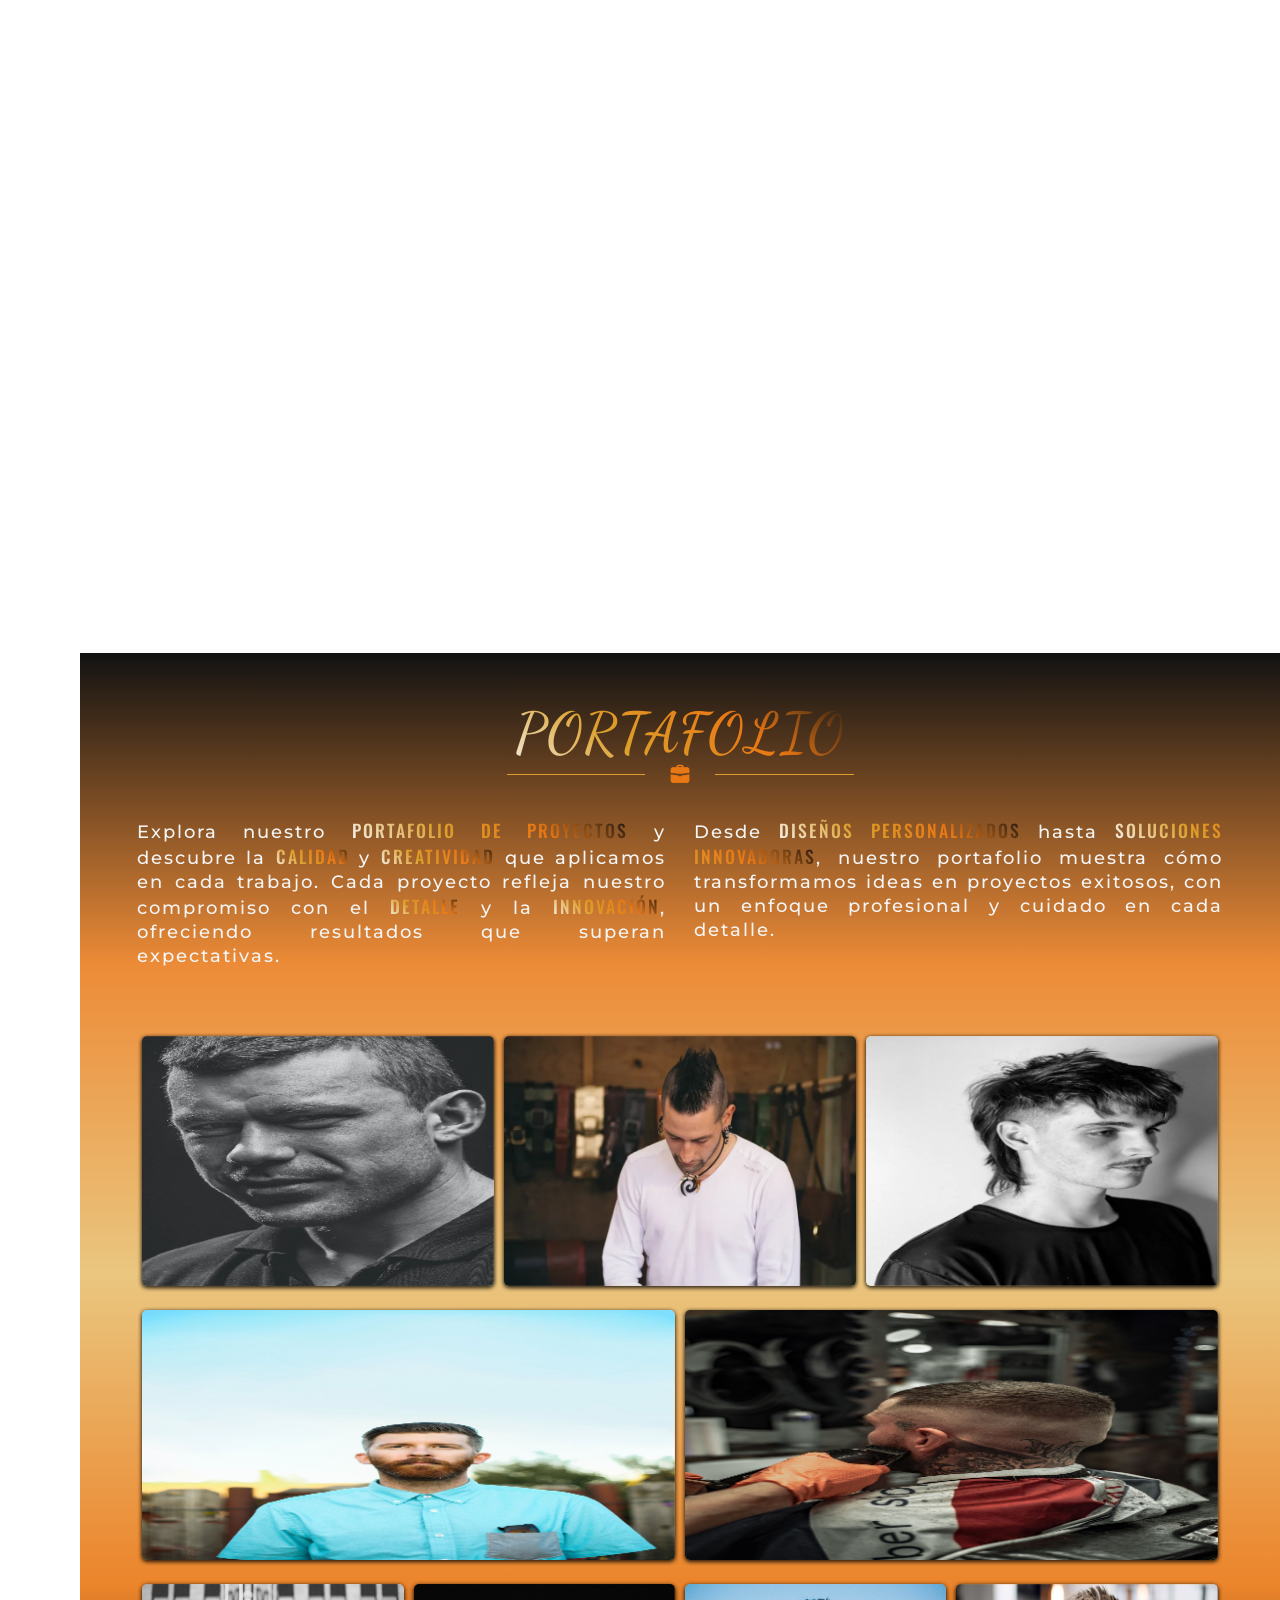
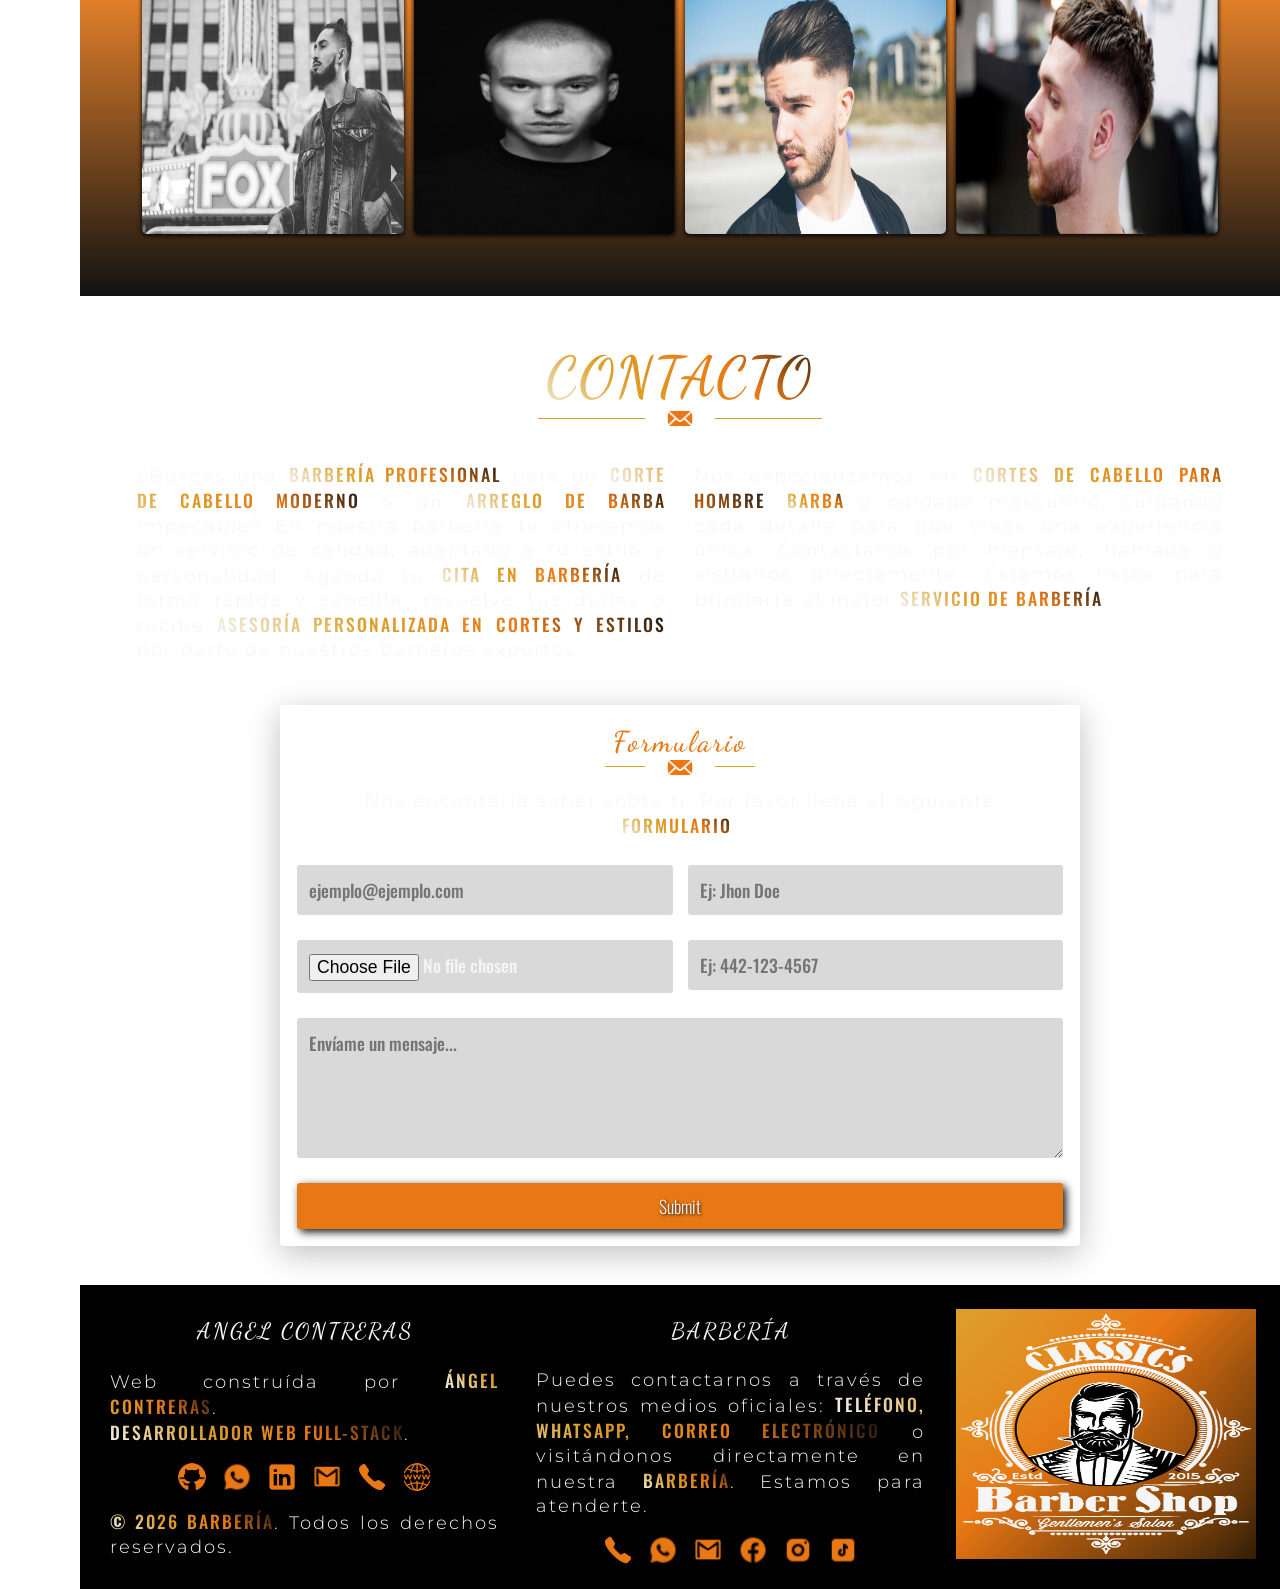
==== commit 13da9204: "Mejora de la seccion portafolio y agregando videos" ====
--- a/index.html
+++ b/index.html
@@ -11,7 +11,6 @@
     <link rel="shortcut icon" href="./img/iconos/logotipo/logotipo-negro.png" type="image/png">
     <!-- ESTILOS -->
     <!-- Librería -->
-    <link rel="stylesheet" href="./style/librerías/cursor.css">
     <link rel="stylesheet" href="./style/librerías/display.css">
     <link rel="stylesheet" href="./style/librerías/flex-box.css">
     <link rel="stylesheet" href="./style/librerías/grid.css">
@@ -111,17 +110,17 @@
                 class="ul-navegador-de-redes-sociales display-flex flex-direction-column justify-content-space-evenly align-items-center flex-0">
                 <li class="flex-1">
                     <a rel="noopener noreferrer" target="_blank" class="red-social" title="Visítanos en Facebook">
-                        <img src="./img/iconos/redes-sociales/facebook-naranja.png" alt="Facebook">
+                        <img src="./img/iconos/redes-sociales/facebook.png" alt="Facebook">
                     </a>
                 </li>
                 <li class="flex-1">
                     <a rel="noopener noreferrer" target="_blank" class="red-social" title="Visítanos en Instagram">
-                        <img src="./img/iconos/redes-sociales/instagram-naranja.png" alt="Instagram">
+                        <img src="./img/iconos/redes-sociales/instagram.png" alt="Instagram">
                     </a>
                 </li>
                 <li class="flex-1">
                     <a rel="noopener noreferrer" target="_blank" class="red-social" title="Visítanos en TikTok">
-                        <img src="./img/iconos/redes-sociales/tiktok-naranja.png" alt="TikTok">
+                        <img src="./img/iconos/redes-sociales/tiktok.png" alt="TikTok">
                     </a>
                 </li>
             </ul>
@@ -298,71 +297,26 @@
             <!-- Encabezado principal de la sección -->
 
             <!-- Imágenes del portafolio -->
-            <article class="articulo-de-proyectos">
-                <div class="display-flex flex-wrap-wrap justify-content-space-around">
-                    <div>
-                        <img src="https://images.pexels.com/photos/2881253/pexels-photo-2881253.jpeg" alt="">
-                        <div class="display-flex flex-direction-column justify-content-center align-items-center">
-                            <h3>
-                                Nombre del proyecto
-                                <span></span>
-                            </h3>
-                            <p>
-                                Contacta al creador del proyecto
-                            </p>
-                            <ul class="display-flex justify-content-center">
-                                <li>
-                                    <button class="position-relative boton-1">
-                                        Ver proyecto
-                                    </button>
-                                </li>
-                                <li>
-                                    <a class="red-social" title="¡Contacto direto al WhatsApp!" href="#">
-                                        <img src="./img/iconos/redes-sociales/whatsapp-naranja.png" alt="WhatsApp.">
-                                    </a>
-                                </li>
-                            </ul>
-                        </div>
-                        <span class="position-fixed proyecto-completo display-none">
-                            hola
-                        </span>
-                    </div>
-
-                    <div>
-                        <img src="https://images.pexels.com/photos/2881253/pexels-photo-2881253.jpeg" alt="">
-                    </div>
-
-                    <div>
-                        <img src="https://images.pexels.com/photos/2881253/pexels-photo-2881253.jpeg" alt="">
-                    </div>
-                </div>
-
-                <div class="display-flex flex-wrap-wrap justify-content-space-around">
-                    <div>
-                        <img src="https://images.pexels.com/photos/2881253/pexels-photo-2881253.jpeg" alt="">
-                    </div>
-                    <div>
-                        <img src="https://images.pexels.com/photos/2881253/pexels-photo-2881253.jpeg" alt="">
-                    </div>
-                </div>
-
-                <div class="display-flex flex-wrap-wrap justify-content-space-around">
-                    <div>
-                        <img src="https://images.pexels.com/photos/2881253/pexels-photo-2881253.jpeg" alt="">
-                    </div>
-                    <div>
-                        <img src="https://images.pexels.com/photos/2881253/pexels-photo-2881253.jpeg" alt="">
-                    </div>
-                    <div>
-                        <img src="https://images.pexels.com/photos/2881253/pexels-photo-2881253.jpeg" alt="">
-                    </div>
-                    <div>
-                        <img src="https://images.pexels.com/photos/2881253/pexels-photo-2881253.jpeg" alt="">
-                    </div>
-                </div>
+            <article class="articulo-de-proyectos position-relative">
             </article>
             <!-- Imágenes de los servicios -->
         </section>
+
+        <!-- Visualización del proyecto -->
+        <article id="visualizacion-del-proyecto"
+            class="vidrio position-fixed display-flex align-items-center justify-content-center flex-direction-column">
+            <h3>
+            </h3>
+
+            <div class="display-flex justify-content-center align-items-center">
+                <video src="" controls type="video/mp4"></video>
+            </div>
+
+            <button class="position-absolute display-flex justify-content-center align-items-center">
+                X
+            </button>
+        </article>
+        <!-- Visualización del proyecto -->
     </section>
     <!-- SECCIÓN DEL PORTAFOLIO WEB DE LA BARBERÍA (PROYECTOS) -->
     <!------------------------------------------------------------------------------------------------------------------------------------>
@@ -464,7 +418,7 @@
                     <li class="contacto">
                         <a rel="noopener noreferrer" target="_blank" title="Envíame un mensaje por WhatsApp"
                             class="red-social" href="https://wa.me/5215544017796">
-                            <img src="./img/iconos/redes-sociales/whatsapp-naranja.png" alt="WhatsApp">
+                            <img src="./img/iconos/redes-sociales/whatsapp.png" alt="WhatsApp">
                         </a>
                     </li>
 
@@ -526,7 +480,7 @@
                     <li class="contacto">
                         <a rel="noopener noreferrer" target="_blank" title="Envíanos un mensaje por WhatsApp"
                             class="red-social">
-                            <img src="./img/iconos/redes-sociales/whatsapp-naranja.png" alt="WhatsApp">
+                            <img src="./img/iconos/redes-sociales/whatsapp.png" alt="WhatsApp">
                         </a>
                     </li>
 
@@ -538,19 +492,19 @@
 
                     <li class="contacto">
                         <a rel="noopener noreferrer" target="_blank" title="Vísitanos en Facebook" class="red-social">
-                            <img src="./img/iconos/redes-sociales/facebook-naranja.png" alt="Facebook">
+                            <img src="./img/iconos/redes-sociales/facebook.png" alt="Facebook">
                         </a>
                     </li>
 
                     <li class="contacto">
                         <a rel="noopener noreferrer" target="_blank" title="Vísitanos en Instagram" class="red-social">
-                            <img src="./img/iconos/redes-sociales/instagram-naranja.png" alt="Instagram">
+                            <img src="./img/iconos/redes-sociales/instagram.png" alt="Instagram">
                         </a>
                     </li>
 
                     <li class="contacto">
                         <a rel="noopener noreferrer" target="_blank" title="Vísitanos en TikTok" class="red-social">
-                            <img src="./img/iconos/redes-sociales/tiktok-naranja.png" alt="TikTok">
+                            <img src="./img/iconos/redes-sociales/tiktok.png" alt="TikTok">
                         </a>
                     </li>
                 </ul>
--- a/style/generales/fonts.css
+++ b/style/generales/fonts.css
@@ -28,7 +28,7 @@
 
 h3 {
     font-weight: 500;
-    font-size: clamp(1rem, 2.5vw, 1.8rem);
+    font-size: clamp(1.3rem, 2.5vw, 1.8rem);
     color: var(--naranja);
 }
 
--- a/style/generales/responsive.css
+++ b/style/generales/responsive.css
@@ -44,6 +44,13 @@
         width: 100% !important;
         margin-left: 0 !important;
     }
+
+    /* PORTAFOLIO */
+    /* Animación del proyecto completo */
+    #visualizacion-del-proyecto {
+        width: 100% !important;
+        margin-left: 0 !important;
+    }
 }
 
 /* 5. Móviles medianos */
--- a/style/generales/universal.css
+++ b/style/generales/universal.css
@@ -77,34 +77,10 @@
     background-attachment: fixed;
 }
 
-#servicios {
-    background: linear-gradient(to bottom,
-            rgba(18, 18, 18, 1) 0%,
-            /* --negro arriba */
-            rgba(233, 119, 20, 0.85) 25%,
-            /* --naranja */
-            rgba(220, 160, 42, 0.6) 50%,
-            /* --dorado */
-            rgba(233, 119, 20, 0.9) 75%,
-            /* --naranja más intenso */
-            rgba(18, 18, 18, 1) 100%
-            /* --negro al final */
-        );
-}
+#servicios {}
 
 #portafolio {
-    background: linear-gradient(to bottom,
-            rgba(18, 18, 18, 1) 0%,
-            /* --negro arriba */
-            rgba(233, 119, 20, 0.85) 25%,
-            /* --naranja */
-            rgba(220, 160, 42, 0.6) 50%,
-            /* --dorado */
-            rgba(233, 119, 20, 0.9) 75%,
-            /* --naranja más intenso */
-            rgba(18, 18, 18, 1) 100%
-            /* --negro al final */
-        );
+    background: linear-gradient(to bottom, rgba(18, 18, 18, 1) 0%, rgba(233, 119, 20, 0.85) 25%, rgba(220, 160, 42, 0.6) 50%, rgba(233, 119, 20, 0.9) 75%, rgba(18, 18, 18, 1) 100%);
 }
 
 #contacto {
--- a/style/secciones/04-portafolio.css
+++ b/style/secciones/04-portafolio.css
@@ -2,7 +2,7 @@
 
 /* Párrafos y encabezados */
 #portafolio>section>h2>span {
-    background-image: url("../../img/iconos/encabezados/servicios.png");
+    background-image: url("../../img/iconos/encabezados/proyectos.png");
 }
 
 #portafolio>section>div>p {
@@ -51,8 +51,13 @@
     gap: 15px;
 }
 
+#portafolio>section>.articulo-de-proyectos>div>div>div>h3 {
+    min-width: 150px;
+    margin-bottom: 10px;
+}
+
 #portafolio>section>.articulo-de-proyectos>div>div>div>h3>span {
-    background-image: url("../../img/iconos/encabezados/servicios.png");
+    background-image: url("../../img/iconos/encabezados/estrella.png");
 }
 
 #portafolio>section>.articulo-de-proyectos>div>div>div>p {
@@ -70,9 +75,55 @@
 }
 
 /* Animación del proyecto completo */
-.proyecto-completo {
-    width: 100vw;
+#visualizacion-del-proyecto {
+    width: calc(100% - 80px);
     height: 100vh;
+    margin-left: 80px;
     top: 0;
     left: 0;
+    transform: translateX(-100%);
+    opacity: 0;
+    transition: all 0.5s;
+    z-index: 1;
+    background-color: rgba(0, 0, 0, 0.5);
+    gap: 15px;
+    padding: var(--padding);
+}
+
+#visualizacion-del-proyecto>h3 {
+    min-width: 200px;
+    font-weight: 900;
+}
+
+#visualizacion-del-proyecto>h3>span {
+    background-image: url("../../img/iconos/encabezados/estrella.png");
+}
+
+#visualizacion-del-proyecto>div {
+    width: 100%;
+    max-width: 600px;
+    height: 100%;
+    max-height: 400px;
+    border-radius: 5px;
+}
+
+#visualizacion-del-proyecto>div>video {
+    width: 100%;
+    height: 100%;
+    box-shadow: 0 1px 4px rgba(0, 0, 0, 0.7), 0 2px 4px rgba(0, 0, 0, 0.5);
+    object-fit: cover;
+}
+
+#visualizacion-del-proyecto>button {
+    background-color: transparent;
+    left: 10px;
+    top: 10px;
+    padding: 1rem;
+    font-weight: 900;
+    font-size: 2.5rem;
+}
+
+.transicion-visualizacion-del-proyecto {
+    transform: translateX(0) !important;
+    opacity: 1 !important;
 }
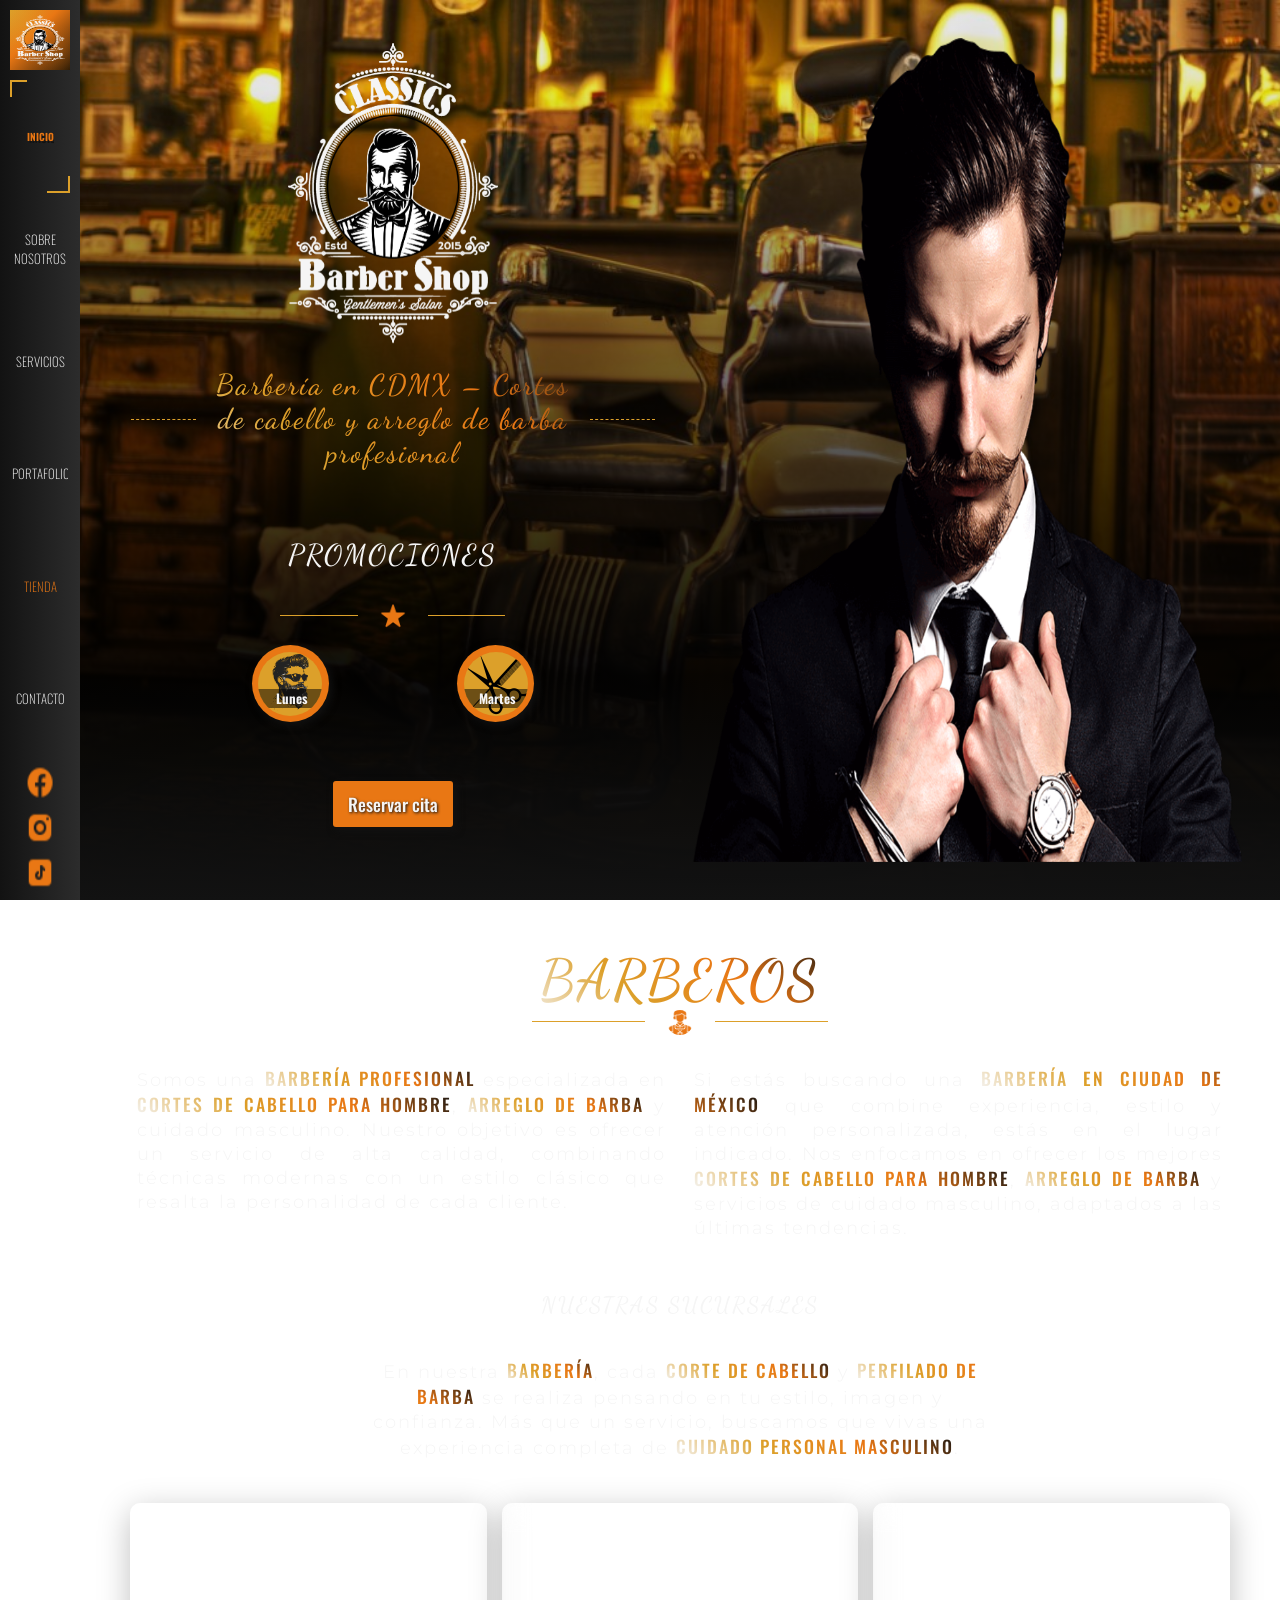
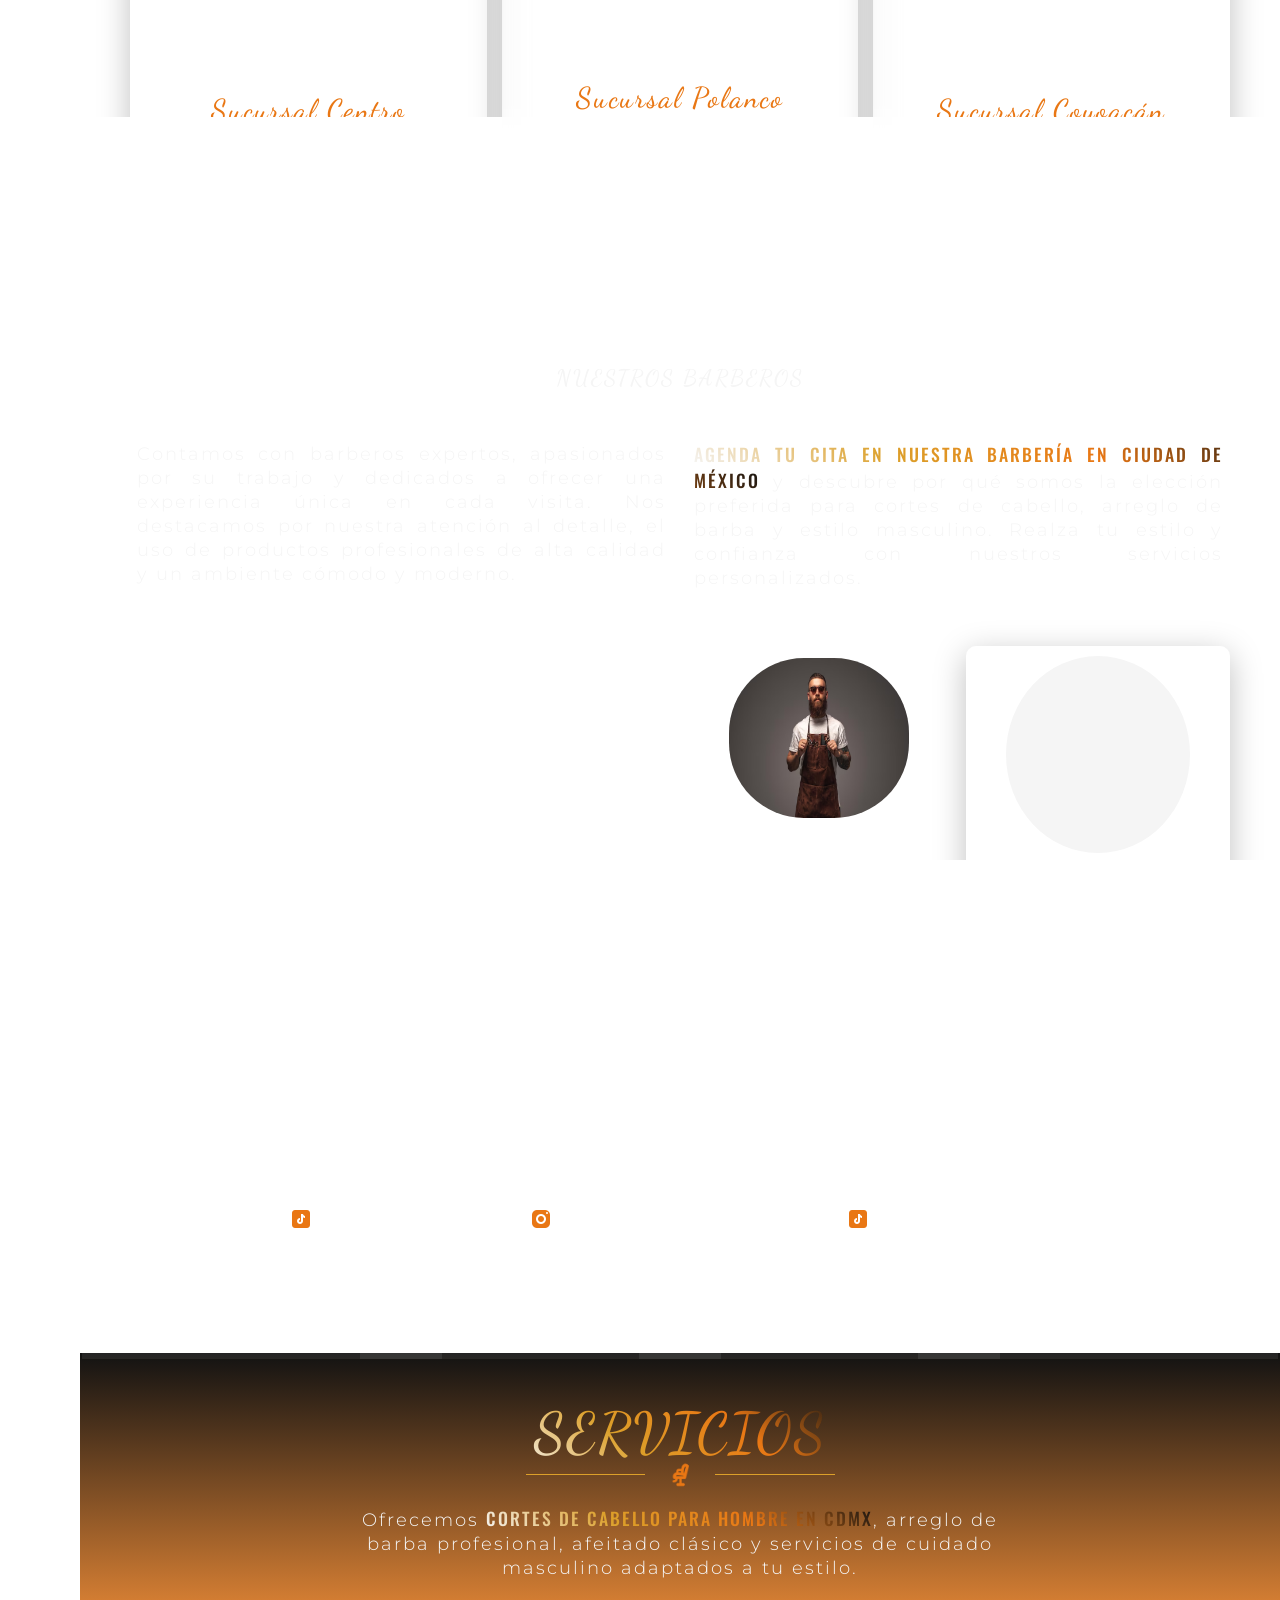
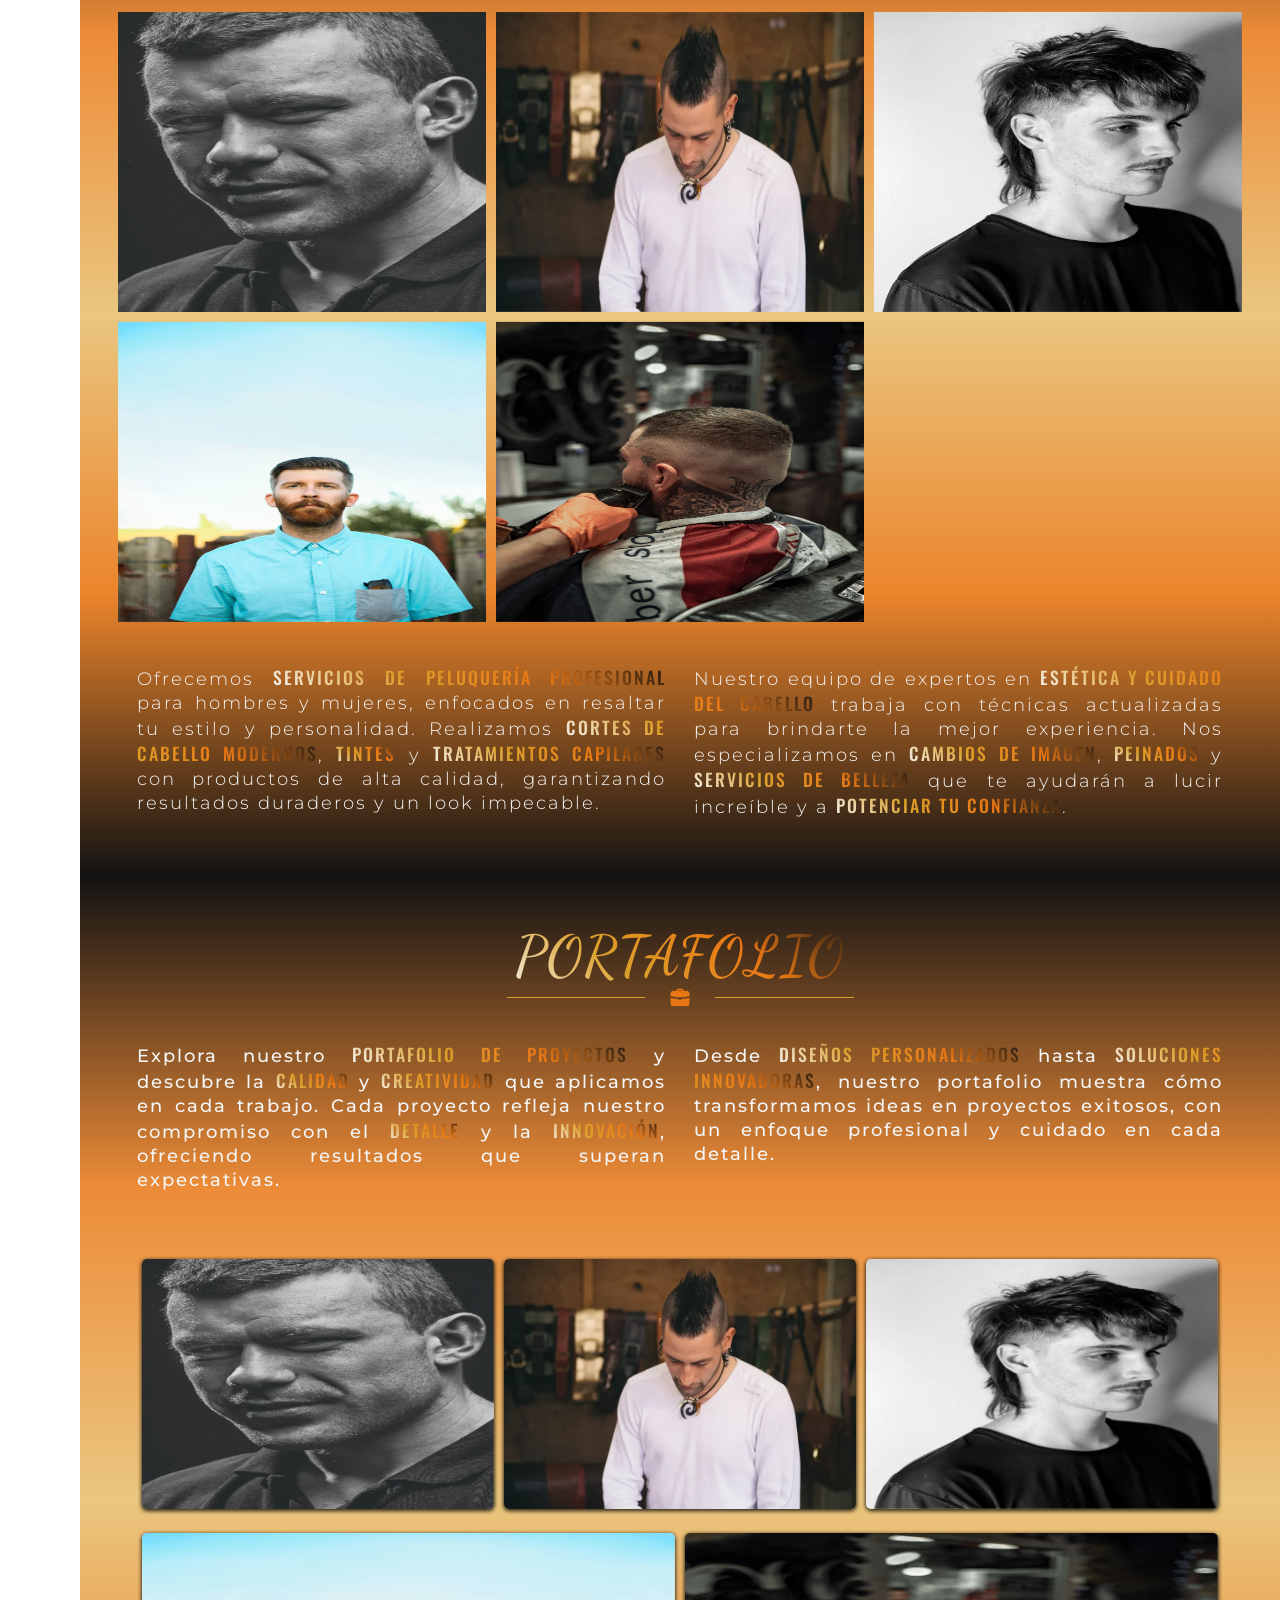
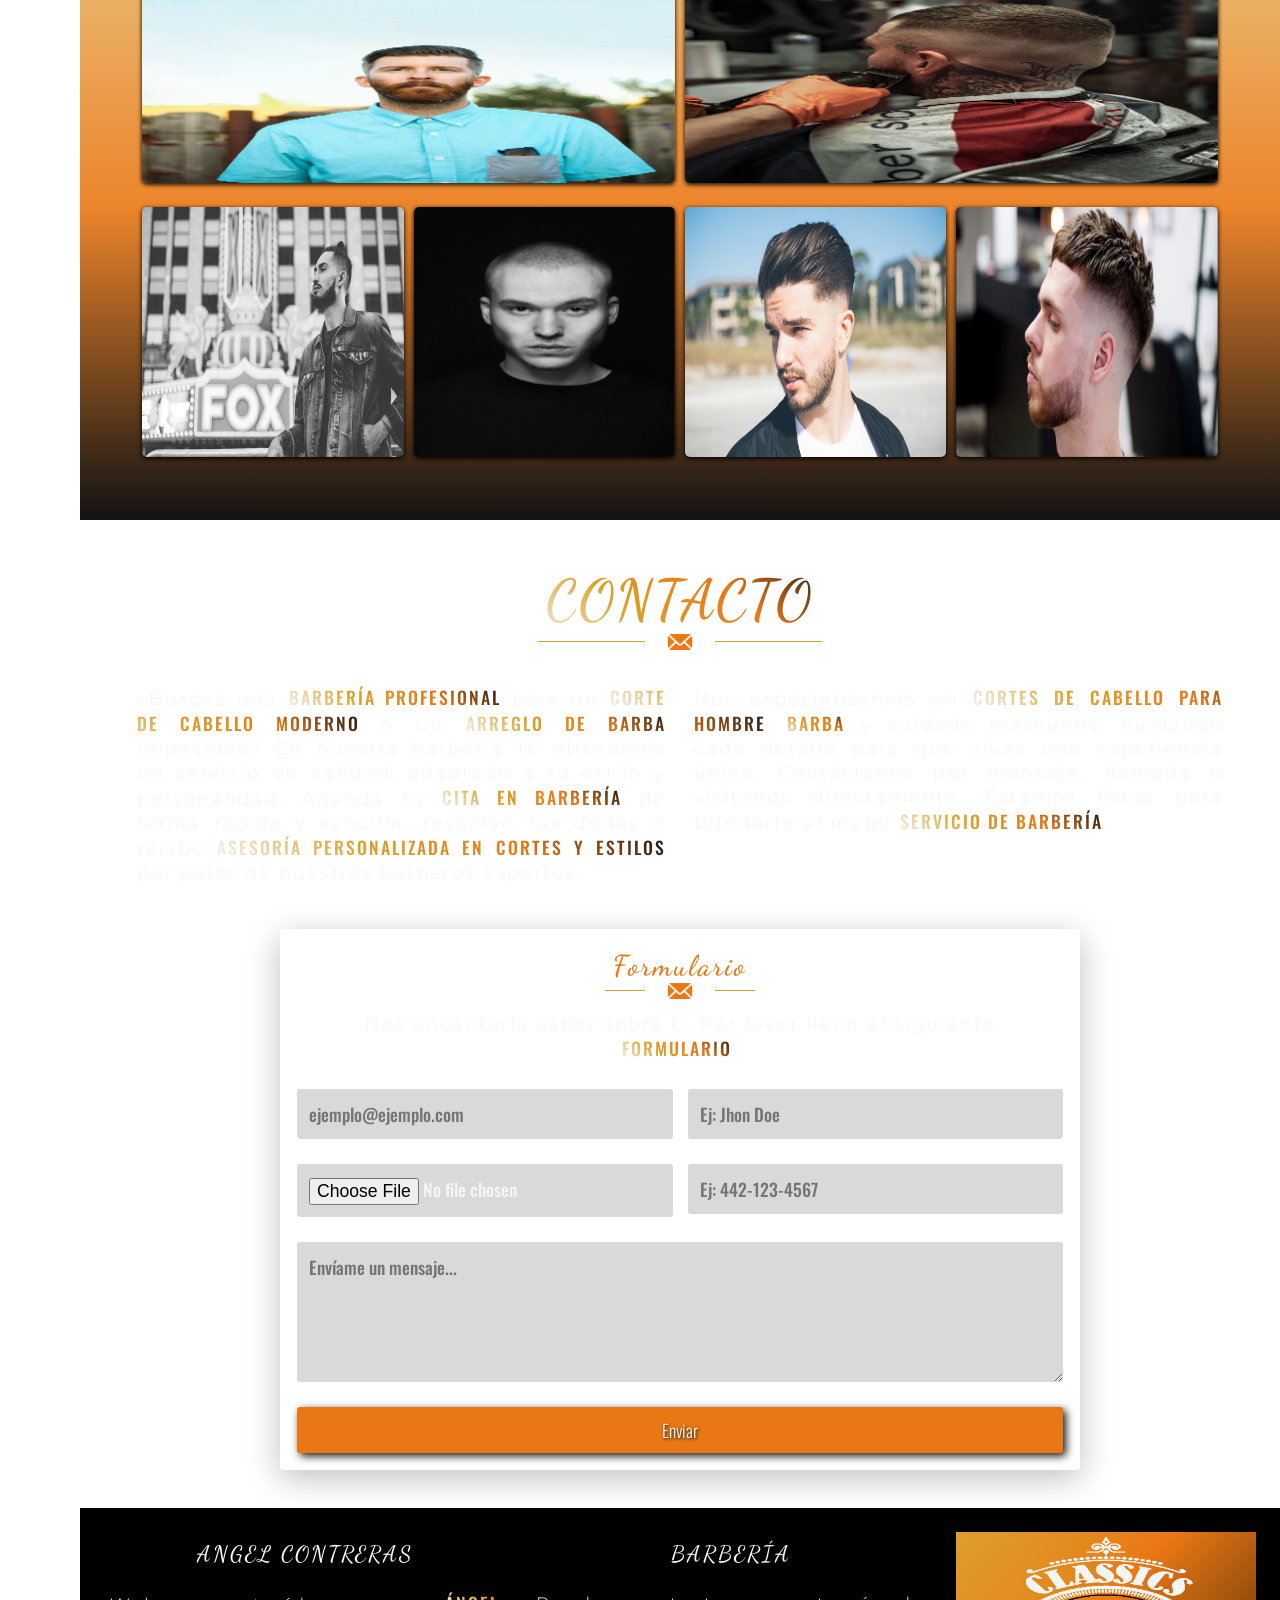
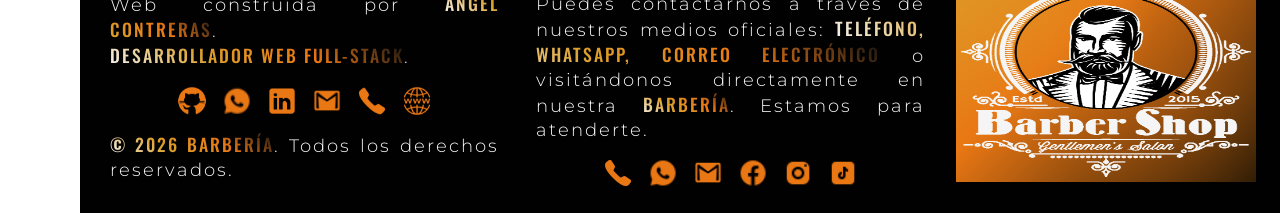
==== commit 23aba9f0: "Acabando las secciones" ====
--- a/index.html
+++ b/index.html
@@ -6,99 +6,121 @@
     <meta name="viewport" content="width=device-width, initial-scale=1.0">
     <meta name="description"
         content="Barbería en Ciudad de México especializada en cortes de cabello para hombre, arreglo de barba y estilo masculino. Agenda tu cita hoy.">
+
+    <!-- Título de la página -->
     <title>Barbería en Ciudad de México | Cortes de cabello y arreglo de barba</title>
+
     <!-- LOGOTIPO WEB-->
     <link rel="shortcut icon" href="./img/iconos/logotipo/logotipo-negro.png" type="image/png">
+
     <!-- ESTILOS -->
-    <!-- Librería -->
-    <link rel="stylesheet" href="./style/librerías/display.css">
-    <link rel="stylesheet" href="./style/librerías/flex-box.css">
-    <link rel="stylesheet" href="./style/librerías/grid.css">
-    <link rel="stylesheet" href="./style/librerías/position.css">
+    <!-- LIBRERÍAS -->
+    <link rel="stylesheet" href="./librerias/cursores/cursores.css">
+    <!-- Cards -->
+    <link rel="stylesheet" href="./librerias/cards/cards.css">
+    <!-- Nav -->
+    <link rel="stylesheet" href="./librerias/nav/navs.css">
+    <!-- Flex Grid Position Display -->
+    <link rel="stylesheet" href="./librerias/flex-grid-position-display/display.css">
+    <link rel="stylesheet" href="./librerias/flex-grid-position-display/flex-box.css">
+    <link rel="stylesheet" href=".//librerias/flex-grid-position-display/grid.css">
+    <link rel="stylesheet" href=".//librerias/flex-grid-position-display/position.css">
+
     <!-- Generales -->
     <link rel="stylesheet" href="./style/generales/animaciones.css">
     <link rel="stylesheet" href="./style/generales/fonts.css">
     <link rel="stylesheet" href="./style/generales/reciclados.css">
     <link rel="stylesheet" href="./style/generales/responsive.css">
     <link rel="stylesheet" href="./style/generales/universal.css">
+
     <!-- Secciones -->
     <link rel="stylesheet" href="./style/secciones/0-load.css">
     <link rel="stylesheet" href="./style/secciones/01-inicio.css">
     <link rel="stylesheet" href="./style/secciones/02-sobre-nosotros.css">
+    <link rel="stylesheet" href="./style/secciones/03-servicios.css">
     <link rel="stylesheet" href="./style/secciones/04-portafolio.css">
     <link rel="stylesheet" href="./style/secciones/05-contacto.css">
 </head>
 
 <body>
     <!------------------------------------------------------------------------------------------------------------------------------------>
-    <!-- LOAD-->
-    <section id="load" class="position-fixed display-none">
-        <img src="" alt="">
+    <!-- LOAD -->
+    <section id="load"
+        class="position-fixed display-flex align-items-center justify-content-center flex-direction-column">
+        <p class="display-flex align-items-center justify-content-center position-relative">
+            <span class="letra-load display-inline-block">C</span>
+            <span class="letra-load display-inline-block">a</span>
+            <span class="letra-load display-inline-block">r</span>
+            <span class="letra-load display-inline-block">c</span>
+            <span class="letra-load display-inline-block">a</span>
+            <span class="letra-load display-inline-block">r</span>
+            <span class="letra-load display-inline-block">g</span>
+            <span class="letra-load display-inline-block">a</span>
+            <span class="letra-load display-inline-block">n</span>
+            <span class="letra-load display-inline-block">d</span>
+            <span class="letra-load display-inline-block">o</span>
+        </p>
+
+        <span class="carga display-inline-block"></span>
     </section>
-    <!-- LOAD-->
+    <!-- LOAD -->
     <!------------------------------------------------------------------------------------------------------------------------------------>
 
     <!------------------------------------------------------------------------------------------------------------------------------------>
     <!-- SECCIÓN HEADER (CABECERA) -->
-    <header id="inicio" class="contenedor-de-secciones display-flex">
+    <header id="inicio" class="contenedor-secciones-nav-logotipo-1 contenedor-de-secciones display-flex">
         <!-- Botón del menú desplegable -->
-        <button id="boton-menu-desplegable"
+        <button id="boton-menu-desplegable-nav-logotipo-1"
             class="boton-2 position-fixed display-none align-items-center justify-content-center">
             &#9776;
         </button>
         <!-- Botón del menú desplegable -->
 
         <!-- Navegación de secciones -->
-        <nav class="display-flex flex-direction-column position-fixed">
+        <nav class="nav-izquierdo-logotipo-1">
             <!-- Logotipo -->
-            <div class="logotipo imagen-burbuja">
+            <div class="logotipo logotipo-nav-logotipo-1  imagen-burbuja">
                 <img src="./img/iconos/logotipo/logotipo-blanco.png" alt="Logotipo">
             </div>
             <!-- Logotipo -->
 
             <!-- Lista de navegación-->
-            <ul
-                class="ul-navegador-de-secciones display-flex flex-direction-column justify-content-space-evenly align-items-center flex-1">
-                <li
-                    class="lista-links-nav flex-1 display-flex align-items-center justify-content-center position-relative seccion-actual">
-                    <a class="position-relative display-inline-block" title="Sección principal" href="#inicio">
+            <ul class="ul-navegador-de-secciones-logotipo-1">
+                <li class="lista-links-nav-logotipo-1 seccion-actual">
+                    <a class="link-nav-logotipo-1 position-relative" title="Sección principal" href="#inicio">
                         INICIO
                     </a>
                 </li>
 
-                <li
-                    class="lista-links-nav flex-1 display-flex align-items-center justify-content-center position-relative">
-                    <a class="position-relative display-inline-block" title="Descripción de nosotros"
+                <li class="lista-links-nav-logotipo-1">
+                    <a class="link-nav-logotipo-1 position-relative" title="Descripción de nosotros"
                         href="#sobre-nosotros">
                         SOBRE NOSOTROS
                     </a>
                 </li>
 
-                <li
-                    class="lista-links-nav flex-1 display-flex align-items-center justify-content-center position-relative">
-                    <a class="position-relative display-inline-block" title="Servicios que ofrecemos (catálogo)"
+                <li class="lista-links-nav-logotipo-1">
+                    <a class="link-nav-logotipo-1 position-relative" title="Servicios que ofrecemos (catálogo)"
                         href="#servicios">
                         SERVICIOS
                     </a>
                 </li>
 
-                <li
-                    class="lista-links-nav flex-1 display-flex align-items-center justify-content-center position-relative">
-                    <a class="position-relative display-inline-block" title="Nuestro trabajo" href="#portafolio">
+                <li class="lista-links-nav-logotipo-1">
+                    <a class="link-nav-logotipo-1 position-relative" title="Nuestro trabajo" href="#portafolio">
                         PORTAFOLIO
                     </a>
                 </li>
 
-                <li class="flex-1 display-flex align-items-center justify-content-center">
-                    <a rel="noopener noreferrer" class="position-relative display-inline-block tienda"
-                        title="Grandes ofertas de productos para ustedes" href="./tienda.html" target="_blank">
+                <li class="lista-links-nav-logotipo-1">
+                    <a rel="noopener noreferrer" class="link-nav-logotipo-1 tienda"
+                        title="Grandes ofertas de productos para ustedes" target="_blank">
                         TIENDA
                     </a>
                 </li>
 
-                <li
-                    class="lista-links-nav flex-1 display-flex align-items-center justify-content-center position-relative">
-                    <a class="position-relative display-inline-block" title="Contáctanos" href="#contacto">
+                <li class="lista-links-nav-logotipo-1">
+                    <a class="link-nav-logotipo-1 position-relative" title="Contáctanos" href="#contacto">
                         CONTACTO
                     </a>
                 </li>
@@ -106,19 +128,18 @@
             <!-- Lista de navegación-->
 
             <!-- Lista de redes sociales -->
-            <ul
-                class="ul-navegador-de-redes-sociales display-flex flex-direction-column justify-content-space-evenly align-items-center flex-0">
-                <li class="flex-1">
+            <ul class="ul-navegador-de-redes-sociales-nav-logotipo-1">
+                <li class="li-navegador-de-redes-sociales-nav-logotipo-1">
                     <a rel="noopener noreferrer" target="_blank" class="red-social" title="Visítanos en Facebook">
                         <img src="./img/iconos/redes-sociales/facebook.png" alt="Facebook">
                     </a>
                 </li>
-                <li class="flex-1">
+                <li class="li-navegador-de-redes-sociales-nav-logotipo-1">
                     <a rel="noopener noreferrer" target="_blank" class="red-social" title="Visítanos en Instagram">
                         <img src="./img/iconos/redes-sociales/instagram.png" alt="Instagram">
                     </a>
                 </li>
-                <li class="flex-1">
+                <li class="li-navegador-de-redes-sociales-nav-logotipo-1">
                     <a rel="noopener noreferrer" target="_blank" class="red-social" title="Visítanos en TikTok">
                         <img src="./img/iconos/redes-sociales/tiktok.png" alt="TikTok">
                     </a>
@@ -155,7 +176,7 @@
 
                 <div class="flex-1 contenedor-button-header display-flex align-items-center justify-content-center">
                     <button class="boton-1 position-relative">
-                        Agendar cita
+                        Reservar cita
                     </button>
                 </div>
                 <!-- Promociones -->
@@ -175,7 +196,7 @@
 
     <!------------------------------------------------------------------------------------------------------------------------------------>
     <!-- SECCIÓN SOBRE NUESTRA DESCRIPCIÓN (Sobre nosotros) -->
-    <section id="sobre-nosotros" class="contenedor-de-secciones">
+    <section id="sobre-nosotros" class="contenedor-secciones-nav-logotipo-1 contenedor-de-secciones">
 
         <section class="seccion-contenedora-principal display-flex flex-direction-column align-items-center">
             <!-- Encabezado principal de la sección -->
@@ -252,7 +273,7 @@
 
     <!------------------------------------------------------------------------------------------------------------------------------------>
     <!-- SECCIÓN PRINCIPAL MAIN SOBRE SERVICIOS OFRECIDOS -->
-    <main id="servicios" class="contenedor-de-secciones">
+    <main id="servicios" class="contenedor-secciones-nav-logotipo-1 contenedor-de-secciones">
         <section class="seccion-contenedora-principal display-flex flex-direction-column align-items-center">
             <!-- Encabezado principal de la sección -->
             <h2>
@@ -261,17 +282,37 @@
             </h2>
             <p>
                 Ofrecemos <strong>cortes de cabello para hombre en CDMX</strong>,
-                <strong>arreglo de barba profesional</strong>, afeitado clásico y
-                servicios de <strong>cuidado masculino</strong> adaptados a tu estilo.
+                arreglo de barba profesional, afeitado clásico y
+                servicios de cuidado masculino adaptados a tu estilo.
             </p>
             <!-- Encabezado principal de la sección -->
+
+            <!-- Imágenes de los servicios -->
+            <article id="cont-card-1" class="display-grid grid-columns-minmax-250px-1fr">
+            </article>
+            <!-- Imágenes de los servicios -->
+
+            <div class="contenedor-texto-seccion-principal">
+                <p>
+                    Ofrecemos <strong>servicios de peluquería profesional</strong> para hombres y mujeres, enfocados en
+                    resaltar tu estilo y personalidad. Realizamos <strong>cortes de cabello modernos</strong>,
+                    <strong>tintes</strong> y <strong>tratamientos capilares</strong> con productos de alta calidad,
+                    garantizando resultados duraderos y un look impecable.
+                </p>
+                <p>
+                    Nuestro equipo de expertos en <strong>estética y cuidado del cabello</strong> trabaja con técnicas
+                    actualizadas para brindarte la mejor experiencia. Nos especializamos en <strong>cambios de
+                        imagen</strong>, <strong>peinados</strong> y <strong>servicios de belleza</strong> que te
+                    ayudarán a lucir increíble y a <strong>potenciar tu confianza</strong>.
+                </p>
+            </div>
     </main>
     <!-- SECCIÓN PRINCIPAL MAIN SOBRE SERVICIOS OFRECIDOS -->
     <!------------------------------------------------------------------------------------------------------------------------------------>
 
     <!------------------------------------------------------------------------------------------------------------------------------------>
     <!-- SECCIÓN DEL PORTAFOLIO WEB DE LA BARBERÍA (PROYECTOS) -->
-    <section id="portafolio" class="contenedor-de-secciones">
+    <section id="portafolio" class="contenedor-secciones-nav-logotipo-1 contenedor-de-secciones">
         <section class="seccion-contenedora-principal display-flex flex-direction-column align-items-center">
             <!-- Encabezado principal de la sección -->
             <h2>
@@ -323,7 +364,7 @@
 
     <!------------------------------------------------------------------------------------------------------------------------------------>
     <!-- SECCIÓN DE CONTACTOS -->
-    <footer id="contacto" class="contenedor-de-secciones">
+    <footer id="contacto" class="contenedor-secciones-nav-logotipo-1 contenedor-de-secciones">
         <section class="seccion-contenedora-principal display-flex flex-direction-column align-items-center">
             <!-- Encabezado principal de la sección -->
             <h2>
@@ -390,7 +431,7 @@
                 </label>
 
                 <div>
-                    <input class="position-relative boton-1" type="submit">
+                    <input class="position-relative boton-1" type="submit" value="Enviar">
                 </div>
             </form>
             <!-- Formulario -->
--- a/librerias/cursores/cursores.css
+++ b/librerias/cursores/cursores.css
@@ -0,0 +1,4 @@
+/* LIBRERÍA PARA LAS ANIMACIONES DEL CURSOR */
+
+/* LUCES GIRANDO  */
+/* Cículos */
--- a/librerias/cards/cards.css
+++ b/librerias/cards/cards.css
@@ -0,0 +1,70 @@
+/* LIBRERÍA PARA ESTILOS DE DISTINTAS CARDS */
+
+/* Estilos de la "card 1" */
+/* Esta clase va en el contenedor de las cards */
+#cont-card-1 {
+    gap: 10px;
+    display: grid;
+    width: 100%;
+    max-width: 1200px;
+    grid-template-columns: repeat(auto-fit, minmax(300px, 1fr));
+}
+
+/* Esta clase va en el contenedor de cada card */
+.card-1 {
+    max-height: 300px;
+    gap: 10px;
+    position: relative;
+    border-radius: 3px;
+    transition: box-shadow 0.3s ease, transform 0.3s ease;
+}
+
+.card-1:hover {
+    box-shadow: 0 5px 15px rgba(0, 0, 0, 0.8);
+    transform: scale(1.01);
+}
+
+/* Esta clase va en el contenedor del texto, botones y encabezado de cada card */
+.info-card-1 {
+    background-color: #F5F5F5;
+    content: attr(data-text);
+    width: 100%;
+    border-radius: 15px;
+    padding: 10px;
+    display: flex;
+    justify-content: center;
+    align-items: center;
+    flex-direction: column;
+    position: absolute;
+    bottom: 0;
+    left: 0;
+    gap: 10px;
+    opacity: 0;
+    transform: translateY(-5px);
+    transition: opacity ease 0.3s, background-color ease 0.3s;
+}
+
+.info-card-1>p {
+    color: #dca02a;
+    font-weight: 500;
+}
+
+@keyframes opacityAnimation {
+    0% {
+        transform: translateY(-10px);
+    }
+
+    50% {
+        transform: translateY(10px);
+    }
+
+    100% {
+        transform: translateY(-20px);
+    }
+}
+
+.card-1:hover .info-card-1 {
+    background-color: rgba(255, 255, 255, 0.8);
+    opacity: 1;
+    animation: opacityAnimation 0.5s ease forwards;
+}
--- a/librerias/nav/navs.css
+++ b/librerias/nav/navs.css
@@ -0,0 +1,177 @@
+/* LIBRERÍA DE ESTILOS PARA EL NAV */
+
+/* NAV IZQUIERDO CON LOGOTIPO 1 */
+/* Activar el nav */
+/* La clase va en el nav al presionar el botón del menú desplegable */
+.activar-nav-logotipo-1 {
+    transform: translateX(0);
+}
+
+/* Botón del menú desplegable */
+#boton-menu-desplegable-nav-logotipo-1 {
+    right: 15px;
+    top: 15px;
+    z-index: 1000;
+}
+
+/* Contenedor nav */
+/* La clase va en el contenedor nav */
+.nav-izquierdo-logotipo-1 {
+    z-index: 1000;
+    width: 80px;
+    height: 100dvh;
+    padding: 10px;
+    left: 0;
+    top: 0;
+    gap: 10px;
+    background: linear-gradient(to right, #121212, #2C2C2C);
+    transition: transform 0.25s ease-in;
+    display: flex;
+    flex-direction: column;
+    position: fixed;
+    transform: translateX(0);
+}
+
+/* Contenedor del logotipo */
+/* La clase va en el div del logotipo dentro del nav */
+.logotipo-nav-logotipo-1 {
+    height: 60px;
+}
+
+/* Contenedor ul del nav */
+/* La clase va en el ul del nav */
+.ul-navegador-de-secciones-logotipo-1 {
+    display: flex;
+    flex-direction: column;
+    justify-content: space-between;
+    align-items: center;
+    flex: 1;
+}
+
+/* Lista de secciones */
+/* La clase va en el li del ul del nav */
+.lista-links-nav-logotipo-1 {
+    width: 100%;
+    padding: 4px 2px;
+    display: flex;
+    justify-content: center;
+    align-items: center;
+    flex: 1;
+    position: relative;
+}
+
+/* Links de navegación */
+/* La clase va en el a dentro del li del ul del nav */
+.link-nav-logotipo-1 {
+    overflow: hidden;
+    font-weight: 100;
+    padding: 2px 0;
+    font-size: 0.8rem;
+    transition: color 0.25s ease;
+    position: relative;
+    display: inline-block;
+    color: #F5F5F5;
+}
+
+.link-nav-logotipo-1:hover {
+    color: #dca02a;
+}
+
+.link-nav-logotipo-1::after {
+    content: "";
+    width: 100%;
+    height: 2px;
+    background-color: #e97714;
+    position: absolute;
+    bottom: 0;
+    left: 0;
+    transform: translateX(-100%);
+    transition: transform 0.25s ease, opacity 0.25s ease;
+    opacity: 0;
+}
+
+.link-nav-logotipo-1:hover::after {
+    transform: translateX(0);
+    opacity: 1;
+}
+
+/* Estilos de la activación del nav sobre secciones */
+/* La clase seccion-actual va en el li del ul del nav que corresponda a la sección actual (se pone en el primer li) */
+.seccion-actual>.link-nav-logotipo-1 {
+    color: #e97714;
+    font-weight: 900;
+    font-size: x-small;
+    text-shadow: 2px 2px #121212;
+}
+
+.seccion-actual::after {
+    content: "";
+    position: absolute;
+    width: 21px;
+    height: 15px;
+    right: 0;
+    bottom: 0;
+    border-right: 2px solid #dca02a;
+    border-bottom: 2px solid #dca02a;
+}
+
+.seccion-actual::before {
+    content: "";
+    position: absolute;
+    width: 15px;
+    height: 15px;
+    left: 0;
+    top: 0;
+    border-top: 2px solid #dca02a;
+    border-left: 2px solid #dca02a;
+}
+
+/* Estilos del nav de las redes sociales */
+.ul-navegador-de-redes-sociales-nav-logotipo-1 {
+    gap: 10px;
+    display: flex;
+    flex-direction: column;
+    justify-content: space-evenly;
+    align-items: center;
+    flex: 0;
+}
+
+.li-navegador-de-redes-sociales-nav-logotipo-1 {
+    width: clamp(24px, 3vw, 30px);
+    height: clamp(24px, 3vw, 30px);
+    flex: 1;
+}
+
+/* Contenedor de secciones */
+/* La clase va en el contenedor de secciones principales (main, section, article, header, footer, etc.) */
+.contenedor-secciones-nav-logotipo-1 {
+    width: calc(100% - 80px);
+    min-height: 100vh;
+    margin-left: 80px;
+}
+
+/* Responsivo del nav izquierdo con logotipo 1 */
+/* 4. Tablets verticales / móviles grandes */
+@media screen and (max-width: 768px) {
+    /* Tablets verticales y teléfonos grandes */
+
+    /* Botón del menú desplegable */
+    #boton-menu-desplegable-nav-logotipo-1 {
+        display: flex;
+    }
+
+    /* Contenedor nav */
+    .nav-izquierdo-logotipo-1 {
+        transform: translateX(-100%);
+    }
+
+    .nav-izquierdo-logotipo-1.activar-nav-logotipo-1 {
+        transform: translateX(0);
+    }
+
+    /* Contenedor de secciones */
+    .contenedor-secciones-nav-logotipo-1 {
+        width: 100%;
+        margin-left: 0;
+    }
+}
--- a/librerias/flex-grid-position-display/display.css
+++ b/librerias/flex-grid-position-display/display.css
@@ -0,0 +1,31 @@
+/* LIBRERÍA DE DISPLAY */
+
+/* display flex box */
+.display-flex {
+    display: flex;
+}
+
+/* display grid */
+.display-grid {
+    display: grid;
+}
+
+/* display-block */
+.display-block {
+    display: block;
+}
+
+/* display inline */
+.display-inline {
+    display: inline;
+}
+
+/* display inine-block */
+.display-inline-block {
+    display: inline-block;
+}
+
+/* display none */
+.display-none {
+    display: none;
+}
--- a/librerias/flex-grid-position-display/flex-box.css
+++ b/librerias/flex-grid-position-display/flex-box.css
@@ -0,0 +1,76 @@
+/* LIBRERÍA DE FLEXBOX */
+
+/* justify-content */
+.justify-content-center {
+    justify-content: center;
+}
+
+.justify-content-space-around {
+    justify-content: space-around;
+}
+
+.justify-content-space-between {
+    justify-content: space-between;
+}
+
+.justify-content-space-evenly {
+    justify-content: space-evenly;
+}
+
+.justify-content-flex-start {
+    justify-content: flex-start;
+}
+
+.justify-content-flex-end {
+    justify-content: flex-end;
+}
+
+/* align-items */
+.align-items-center {
+    align-items: center;
+}
+
+.align-items-end {
+    align-items: end;
+}
+
+/* align-content */
+.align-content-end {
+    align-content: end;
+}
+
+.align-content-center {
+    align-content: center;
+}
+
+/* align-self */
+.align-self-flex-start {
+    align-self: flex-start;
+}
+
+.align-self-flex-end {
+    align-self: flex-end;
+}
+
+.align-self-center {
+    align-self: center;
+}
+
+/* flex-wrap */
+.flex-wrap-wrap {
+    flex-wrap: wrap;
+}
+
+/* flex-direction */
+.flex-direction-column {
+    flex-direction: column;
+}
+
+/* flex */
+.flex-1 {
+    flex: 1;
+}
+
+.flex-0 {
+    flex: 0;
+}
--- a/librerias/flex-grid-position-display/grid.css
+++ b/librerias/flex-grid-position-display/grid.css
@@ -0,0 +1,26 @@
+/* LIBRERÍA DE GRID */
+
+/* Colúmnas mínimo de 300 px con auto-fit */
+.grid-columns-minmax-300px-1fr {
+    grid-template-columns: repeat(auto-fit, minmax(300px, 1fr));
+}
+
+/* Colúmnas mínimo de 250 px con auto-fit */
+.grid-columns-minmax-250px-1fr {
+    grid-template-columns: repeat(auto-fit, minmax(250px, 1fr));
+}
+
+/* Colúmnas mínimo de 200 px con auto-fit */
+.grid-columns-minmax-200px-1fr {
+    grid-template-columns: repeat(auto-fit, minmax(200px, 1fr));
+}
+
+/* Colúmnas mínimo de 0 PX con auto-fit */
+.grid-columns-minmax-0-1fr {
+    grid-template-columns: repeat(auto-fit, minmax(0, 1fr));
+}
+
+/* place-items */
+.place-items-center {
+    place-items: center;
+}
--- a/librerias/flex-grid-position-display/position.css
+++ b/librerias/flex-grid-position-display/position.css
@@ -0,0 +1,16 @@
+/* LIBRERÍA DE POSICIONES */
+
+/* position relative */
+.position-relative {
+    position: relative;
+}
+
+/* position absolute */
+.position-absolute {
+    position: absolute;
+}
+
+/* position fixed */
+.position-fixed {
+    position: fixed;
+}
--- a/style/generales/animaciones.css
+++ b/style/generales/animaciones.css
@@ -1,37 +1,58 @@
 /* ANIMACIONES ESPECIALES DE TODAS LAS SECCIONES */
-
-/* INICIO */
-/* Nav */
-#inicio>nav>div:hover {
-    transform: scale(1.1);
-    content: url("../../img/iconos/logotipo/logotipo-negro.png");
-    cursor: pointer;
-}
-
-#inicio>nav>ul>li>a:hover {
-    color: var(--dorado);
-}
-
-#inicio>nav>ul>li>a:hover::after {
-    transform: translateX(0);
-    opacity: 1;
-}
-
-/* SOBRE NOSOTROS */
-/* Locales cards */
-#sobre-nosotros>section>#cards-sucursales>article:hover {
-    transform: rotateX(8deg);
-}
-
-/* Cards de los barberos */
-#sobre-nosotros>section>#cards-barberos>div:hover {
-    transform: translateY(-5px);
-}
 
 /* Animación redes sociales */
 .red-social>img:hover {
     filter: brightness(0) invert(1);
     transform: scale(1.3);
+}
+
+/* LOAD */
+/* Letras de carga */
+@keyframes letra-load {
+    0% {
+        transform: translateY(6px);
+        opacity: 0;
+    }
+
+    30% {
+        transform: translateY(0);
+        opacity: 1;
+    }
+
+    70% {
+        transform: translateY(0);
+        opacity: 1;
+    }
+
+    100% {
+        transform: translateY(-6px);
+        opacity: 0;
+    }
+}
+
+/* Barra de carga */
+@keyframes cargaAnimacion {
+    0% {
+        transform: translateX(-100%);
+    }
+
+    100% {
+        transform: translateX(0);
+    }
+}
+
+
+/* SOBRE NOSOTROS */
+/* Locales cards */
+#sobre-nosotros>section>#cards-sucursales>article:hover {
+    transform: translateY(-8px);
+}
+
+/* Barberos cards */
+#sobre-nosotros>section>#cards-barberos>div:hover {
+    transform: translateY(-5px);
+    background: rgba(255, 255, 255, 0.12);
+    box-shadow: 0 12px 40px rgba(0, 0, 0, 0.35), inset 0 1px 0 rgba(255, 255, 255, 0.3);
 }
 
 /* PORTAFOLIO */
--- a/style/generales/reciclados.css
+++ b/style/generales/reciclados.css
@@ -6,12 +6,12 @@
     padding: 10px 15px;
     border-radius: 3px;
     background-color: var(--naranja);
-
     box-shadow: 3px 3px 8px var(--negro);
-    transition: all 0.1s ease;
+    transition: transform ease 0.1s, box-shadow ease 0.1s, text-shadow ease 0.1s;
     overflow: hidden;
     font-weight: 500;
     text-shadow: 1px 1px 3px var(--negro);
+    position: relative;
 }
 
 .boton-1:hover {
@@ -46,7 +46,7 @@
     font-weight: 900;
     font-size: 2.5rem;
     border-radius: 10px;
-    transition: all 0.25s;
+    transition: color 0.25s, transform 0.25s;
     background-color: transparent;
     text-shadow: 1px 1px 3px #000;
 }
@@ -210,11 +210,14 @@
     backdrop-filter: blur(12px);
     -webkit-backdrop-filter: blur(12px);
     box-shadow: 0 8px 32px rgba(0, 0, 0, 0.25), inset 0 1px 0 rgba(255, 255, 255, 0.2);
-    transition: all 0.3s ease;
+    transition: background ease 0.3s, box-shadow ease 0.3s;
 }
 
 .vidrio:hover {
     background: rgba(255, 255, 255, 0.12);
     box-shadow: 0 12px 40px rgba(0, 0, 0, 0.35), inset 0 1px 0 rgba(255, 255, 255, 0.3);
-    background-color: re;
+}
+
+.background-naranja {
+    background: var(--naranja);
 }
--- a/style/generales/responsive.css
+++ b/style/generales/responsive.css
@@ -23,28 +23,6 @@
 @media screen and (max-width: 768px) {
     /* Tablets verticales y teléfonos grandes */
 
-    /* NAV */
-    /* Botón del menú desplegable */
-    #inicio>#boton-menu-desplegable {
-        display: flex;
-    }
-
-    nav {
-        transform: translateX(-100%);
-    }
-
-    /* SECTIONS */
-    /* Contenedores principales */
-    #inicio,
-    #sobre-nosotros,
-    #servicios,
-    #portafolio,
-    #tienda,
-    #contacto {
-        width: 100% !important;
-        margin-left: 0 !important;
-    }
-
     /* PORTAFOLIO */
     /* Animación del proyecto completo */
     #visualizacion-del-proyecto {
--- a/style/generales/universal.css
+++ b/style/generales/universal.css
@@ -20,24 +20,11 @@
     --gris: #2C2C2C;
     --dorado: #dca02a;
     --naranja: #e97714;
-    --fondo-negro: linear-gradient(to right, #121212, #2C2C2C);
     --logotipo: radial-gradient(circle at 25% 30%, rgba(220, 160, 42, 0.25), transparent 45%), radial-gradient(circle at 75% 70%, rgba(233, 119, 20, 0.2), transparent 45%), linear-gradient(135deg, #dca02a, #e97714 40%, #2a1a05 100%);
     --padding: clamp(8px, 1vw, 12px);
+    --fondo-negro: linear-gradient(to right, #121212, #2C2C2C);
     --fondo-seccion-1: linear-gradient(135deg, #0f0f0f, #1a1a1a);
-    --fonde-seccion-2: linear-gradient(135deg, #fdfcfb 0%, #e2d1c3 100%);
-}
-
-/* Nav */
-nav {
-    z-index: 1000;
-    width: 80px;
-    height: 100vh;
-    padding: 10px;
-    left: 0;
-    top: 0;
-    gap: 10px;
-    background: var(--fondo-negro);
-    transition: all ease-in 0.25s;
+    --fondo-seccion-2: linear-gradient(to bottom, rgba(18, 18, 18, 1) 0%, rgba(233, 119, 20, 0.85) 25%, rgba(220, 160, 42, 0.6) 50%, rgba(233, 119, 20, 0.9) 75%, rgba(18, 18, 18, 1) 100%);
 }
 
 /* strong y b */
@@ -54,17 +41,6 @@
 }
 
 /* Contenedores principales */
-#inicio,
-#sobre-nosotros,
-#servicios,
-#portafolio,
-#tienda,
-#contacto {
-    width: calc(100% - 80px);
-    min-height: 100vh;
-    margin-left: 80px;
-}
-
 #inicio {
     background-image: linear-gradient(to bottom, rgba(0, 0, 0, 0.10) 10%, rgba(0, 0, 0, 0.55) 40%, rgba(0, 0, 0, 0.95) 75%, var(--negro) 100%), url("../../img/secciones/inicio/fondo-inicio.jpg");
     background-position: center;
@@ -77,10 +53,12 @@
     background-attachment: fixed;
 }
 
-#servicios {}
+#servicios {
+    background: var(--fondo-seccion-2);
+}
 
 #portafolio {
-    background: linear-gradient(to bottom, rgba(18, 18, 18, 1) 0%, rgba(233, 119, 20, 0.85) 25%, rgba(220, 160, 42, 0.6) 50%, rgba(233, 119, 20, 0.9) 75%, rgba(18, 18, 18, 1) 100%);
+    background: var(--fondo-seccion-2);
 }
 
 #contacto {
--- a/style/secciones/0-load.css
+++ b/style/secciones/0-load.css
@@ -4,8 +4,111 @@
 #load {
     top: 0;
     left: 0;
-    min-width: 100vw;
-    min-height: 100vh;
-    background-color: red;
+    min-width: 100%;
+    min-height: 100dvh;
+    background: var(--gris);
     z-index: 10000;
+    padding: var(--padding);
+    gap: 20px;
+    transition: opacity 0.5s ease;
+}
+
+/* Contenedor del texto */
+#load>p {
+    gap: 5px;
+    max-width: 300px;
+    padding: 5px;
+}
+
+/* Letras de la carga */
+.letra-load {
+    font-weight: 900;
+    font-size: clamp(1rem, 2.5vw, 1.5rem);
+    color: var(--naranja);
+    opacity: 0;
+    animation: letra-load 3s linear infinite;
+}
+
+.letra-load:nth-child(1) {
+    animation-delay: 0s;
+}
+
+.letra-load:nth-child(2) {
+    animation-delay: 0.2s;
+}
+
+.letra-load:nth-child(3) {
+    animation-delay: 0.4s;
+}
+
+.letra-load:nth-child(4) {
+    animation-delay: 0.6s;
+}
+
+.letra-load:nth-child(5) {
+    animation-delay: 0.8s;
+}
+
+.letra-load:nth-child(6) {
+    animation-delay: 1s;
+}
+
+.letra-load:nth-child(7) {
+    animation-delay: 1.2s;
+}
+
+.letra-load:nth-child(8) {
+    animation-delay: 1.4s;
+}
+
+.letra-load:nth-child(9) {
+    animation-delay: 1.6s;
+}
+
+.letra-load:nth-child(10) {
+    animation-delay: 1.8s;
+}
+
+.letra-load:nth-child(11) {
+    animation-delay: 2s;
+}
+
+/* Barra de carga */
+.carga {
+    width: 100%;
+    height: 30px;
+    max-width: 300px;
+    border: 5px solid var(--blanco);
+    position: relative;
+    overflow: hidden;
+}
+
+.carga::before {
+    content: "";
+    position: absolute;
+    width: 100%;
+    height: 100%;
+    background-color: var(--blanco);
+    animation: cargaAnimacion 3s linear infinite;
+}
+
+/* Quitar el contenedor load después de la animación */
+.quitar-load {
+    animation: quitar-load 0.5s ease forwards;
+}
+
+@keyframes quitar-load {
+    0% {
+        opacity: 1;
+    }
+
+    50% {
+        opacity: 0;
+    }
+
+    100% {
+        opacity: 0;
+        display: none;
+        z-index: -10000;
+    }
 }
--- a/style/secciones/01-inicio.css
+++ b/style/secciones/01-inicio.css
@@ -1,96 +1,11 @@
 /* ESTILOS DE LA SECCIÓN INICIO (header) */
 
-/* NAV */
-/* Botón del menú desplegable */
-#inicio>#boton-menu-desplegable {
-    right: 15px;
-    top: 15px;
-    z-index: 1000;
+/* Link de la tienda del nav */
+.tienda {
+    color: #e97714;
 }
 
-/* Activar el nav */
-.activar-nav {
-    transform: translateX(0);
-}
-
-/* Barra de navegación y lista de navegación entre secciones */
-#inicio>nav>div {
-    height: 60px;
-    transition: all 0.25s ease;
-}
-
-#inicio>nav>ul>li {
-    width: 100%;
-    padding: 4px 2px;
-}
-
-#inicio>nav>.ul-navegador-de-secciones>li>a {
-    overflow: hidden;
-    font-weight: 100;
-    padding: 2px 0;
-    font-size: 0.8rem;
-    transition: all ease 0.25s;
-}
-
-#inicio>nav>.ul-navegador-de-secciones>li>a::after {
-    content: "";
-    width: 100%;
-    height: 2px;
-    background-color: var(--naranja);
-    position: absolute;
-    bottom: 0;
-    left: 0;
-    transform: translateX(-100%);
-    transition: all ease 0.25s;
-    opacity: 0;
-}
-
-/* Estilos de la activación del nav sobre secciones */
-.seccion-actual>a {
-    color: var(--naranja);
-    font-weight: 900 !important;
-    font-size: x-small !important;
-    text-shadow: 2px 2px var(--negro);
-}
-
-.seccion-actual::after {
-    content: "";
-    position: absolute;
-    width: 21px;
-    height: 15px;
-    right: 0;
-    bottom: 0;
-    border-right: 2px solid var(--dorado);
-    border-bottom: 2px solid var(--dorado);
-}
-
-.seccion-actual::before {
-    content: "";
-    position: absolute;
-    width: 15px;
-    height: 15px;
-    left: 0;
-    top: 0;
-    border-top: 2px solid var(--dorado);
-    border-left: 2px solid var(--dorado);
-}
-
-.tienda {
-    color: var(--naranja);
-}
-
-
-/* Estilos del nav de las redes sociales */
-.ul-navegador-de-redes-sociales {
-    gap: 10px;
-}
-
-#inicio>nav>.ul-navegador-de-redes-sociales>li {
-    width: clamp(24px, 3vw, 30px);
-    height: clamp(24px, 3vw, 30px);
-}
-
-/* SECCIÓN DEL INICIO (HEADER) */
+/* Artículo de contenido header */
 /* Section */
 #inicio>section>article {
     padding: 5px;
--- a/style/secciones/02-sobre-nosotros.css
+++ b/style/secciones/02-sobre-nosotros.css
@@ -16,7 +16,7 @@
 #sobre-nosotros>section>#cards-sucursales>article {
     padding: 10px;
     border-radius: 10px;
-    transition: transform 0.4s ease;
+    transition: transform ease 0.4s;
     transform-style: preserve-3d;
     gap: 5px;
 }
@@ -63,7 +63,13 @@
     gap: 10px;
     padding: 10px;
     border-radius: 10px;
+    background: rgba(255, 255, 255, 0.08);
+    backdrop-filter: blur(12px);
+    -webkit-backdrop-filter: blur(12px);
+    box-shadow: 0 8px 32px rgba(0, 0, 0, 0.25), inset 0 1px 0 rgba(255, 255, 255, 0.2);
+    transition: transform ease 0.3s, background-color ease 0.3s, box-shadow ease 0.3s;
 }
+
 
 #sobre-nosotros>section>#cards-barberos>div>div:first-child {
     padding: 2px;
--- a/style/secciones/03-servicios.css
+++ b/style/secciones/03-servicios.css
@@ -0,0 +1,11 @@
+/* ESTILOS DE LA SECCIÓN SERVICIOS */
+
+/* Encabezado principal */
+#servicios>section>h2>span {
+    background-image: url("../../img/iconos/encabezados/servicios.png");
+}
+
+/* Cards de servicios */
+#servicios>section>#cont-card-1 h3>span {
+    background-image: url("../../img/iconos/encabezados/servicios.png");
+}
--- a/style/secciones/04-portafolio.css
+++ b/style/secciones/04-portafolio.css
@@ -16,11 +16,12 @@
     padding: var(--padding);
 }
 
-/* Contenedores de las cards */
+/* Contenedores de las cards (fotos) */
 #portafolio>section>.articulo-de-proyectos>div {
     width: 100%;
     gap: 10px;
     padding: var(--padding);
+    perspective: 3000px;
 }
 
 /* Foto */
@@ -64,17 +65,8 @@
     font-weight: 500;
 }
 
-#portafolio>section>.articulo-de-proyectos>div>div>div>ul {
-    width: 100%;
-    gap: 15px;
-}
-
-#portafolio>section>.articulo-de-proyectos>div>div>div>ul>li>a {
-    width: 20px;
-    height: 20px;
-}
-
 /* Animación del proyecto completo */
+/* Contenedor del proyecto */
 #visualizacion-del-proyecto {
     width: calc(100% - 80px);
     height: 100vh;
@@ -90,6 +82,7 @@
     padding: var(--padding);
 }
 
+/* Encabezado y párrafo de la visualización proyecto */
 #visualizacion-del-proyecto>h3 {
     min-width: 200px;
     font-weight: 900;
@@ -107,6 +100,7 @@
     border-radius: 5px;
 }
 
+/* Contenedor del video */
 #visualizacion-del-proyecto>div>video {
     width: 100%;
     height: 100%;
@@ -114,6 +108,7 @@
     object-fit: cover;
 }
 
+/* Botón para cerrar la visualización del proyecto */
 #visualizacion-del-proyecto>button {
     background-color: transparent;
     left: 10px;
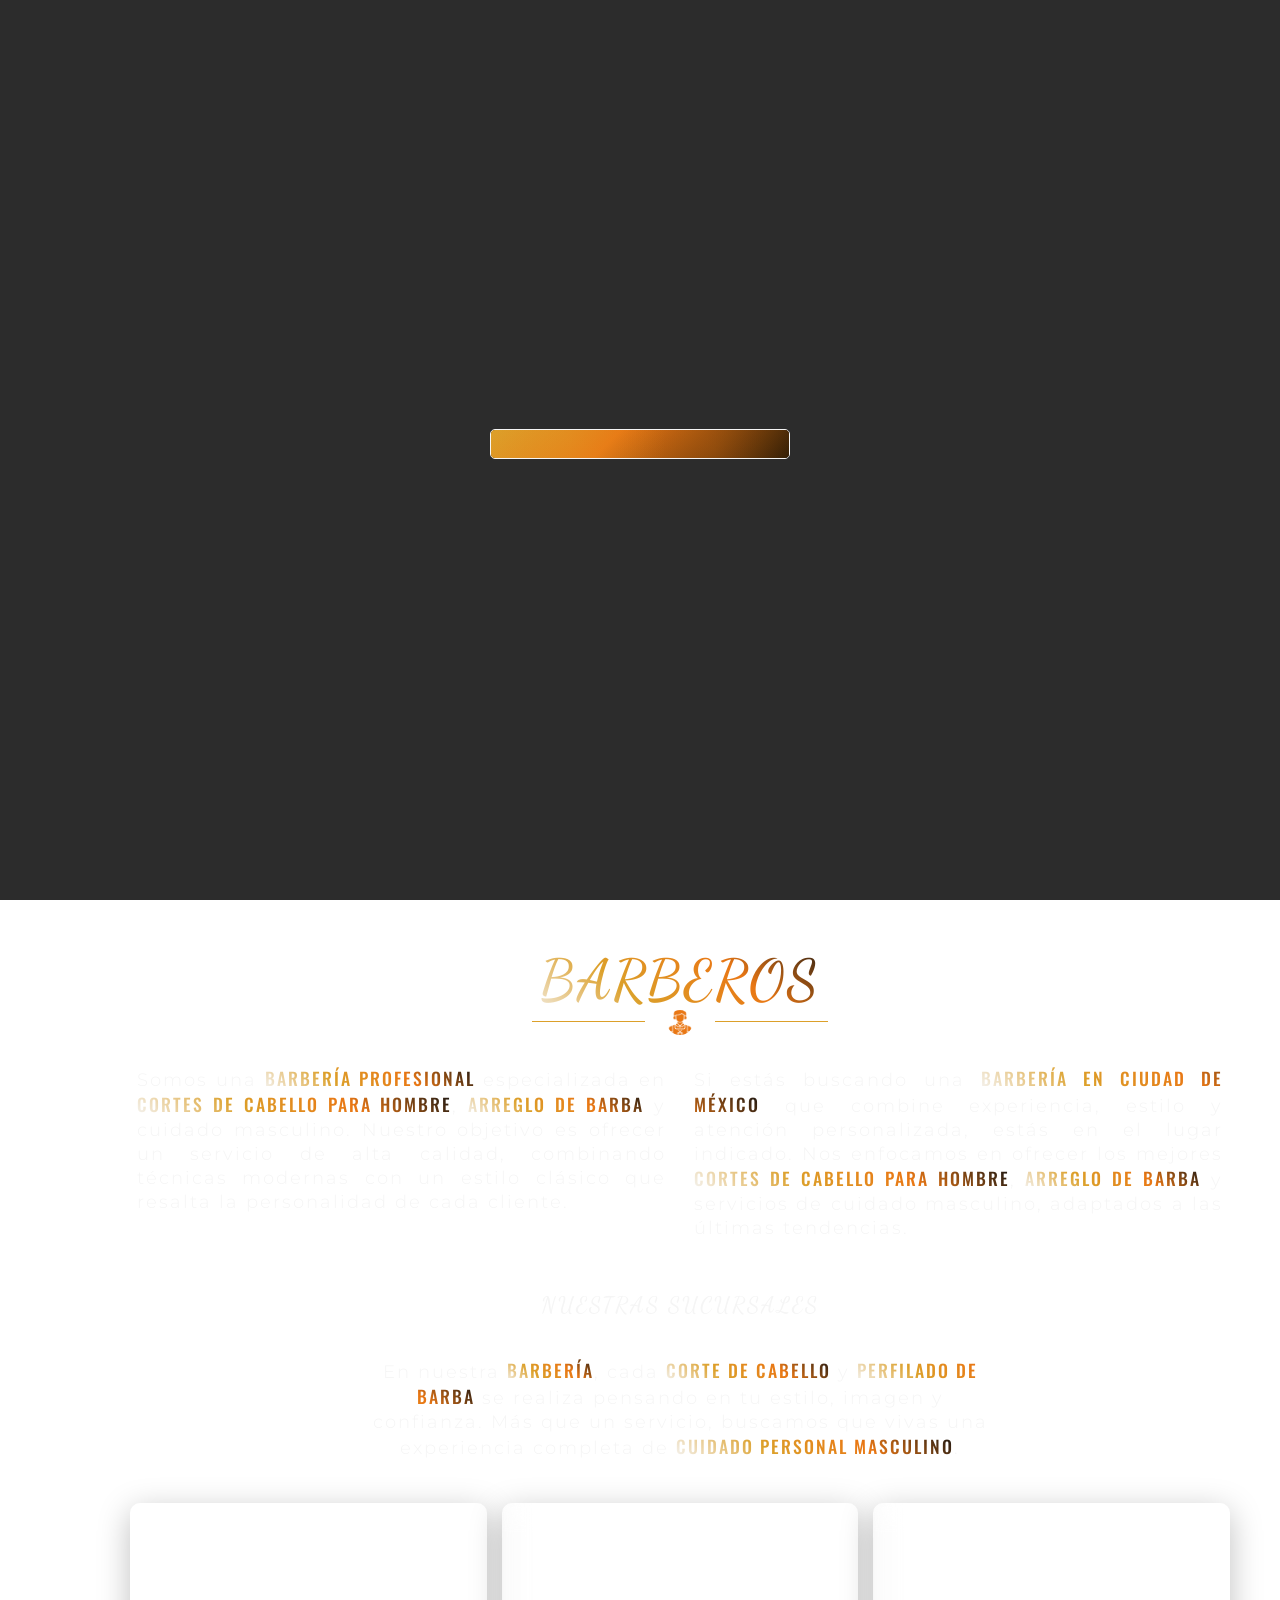
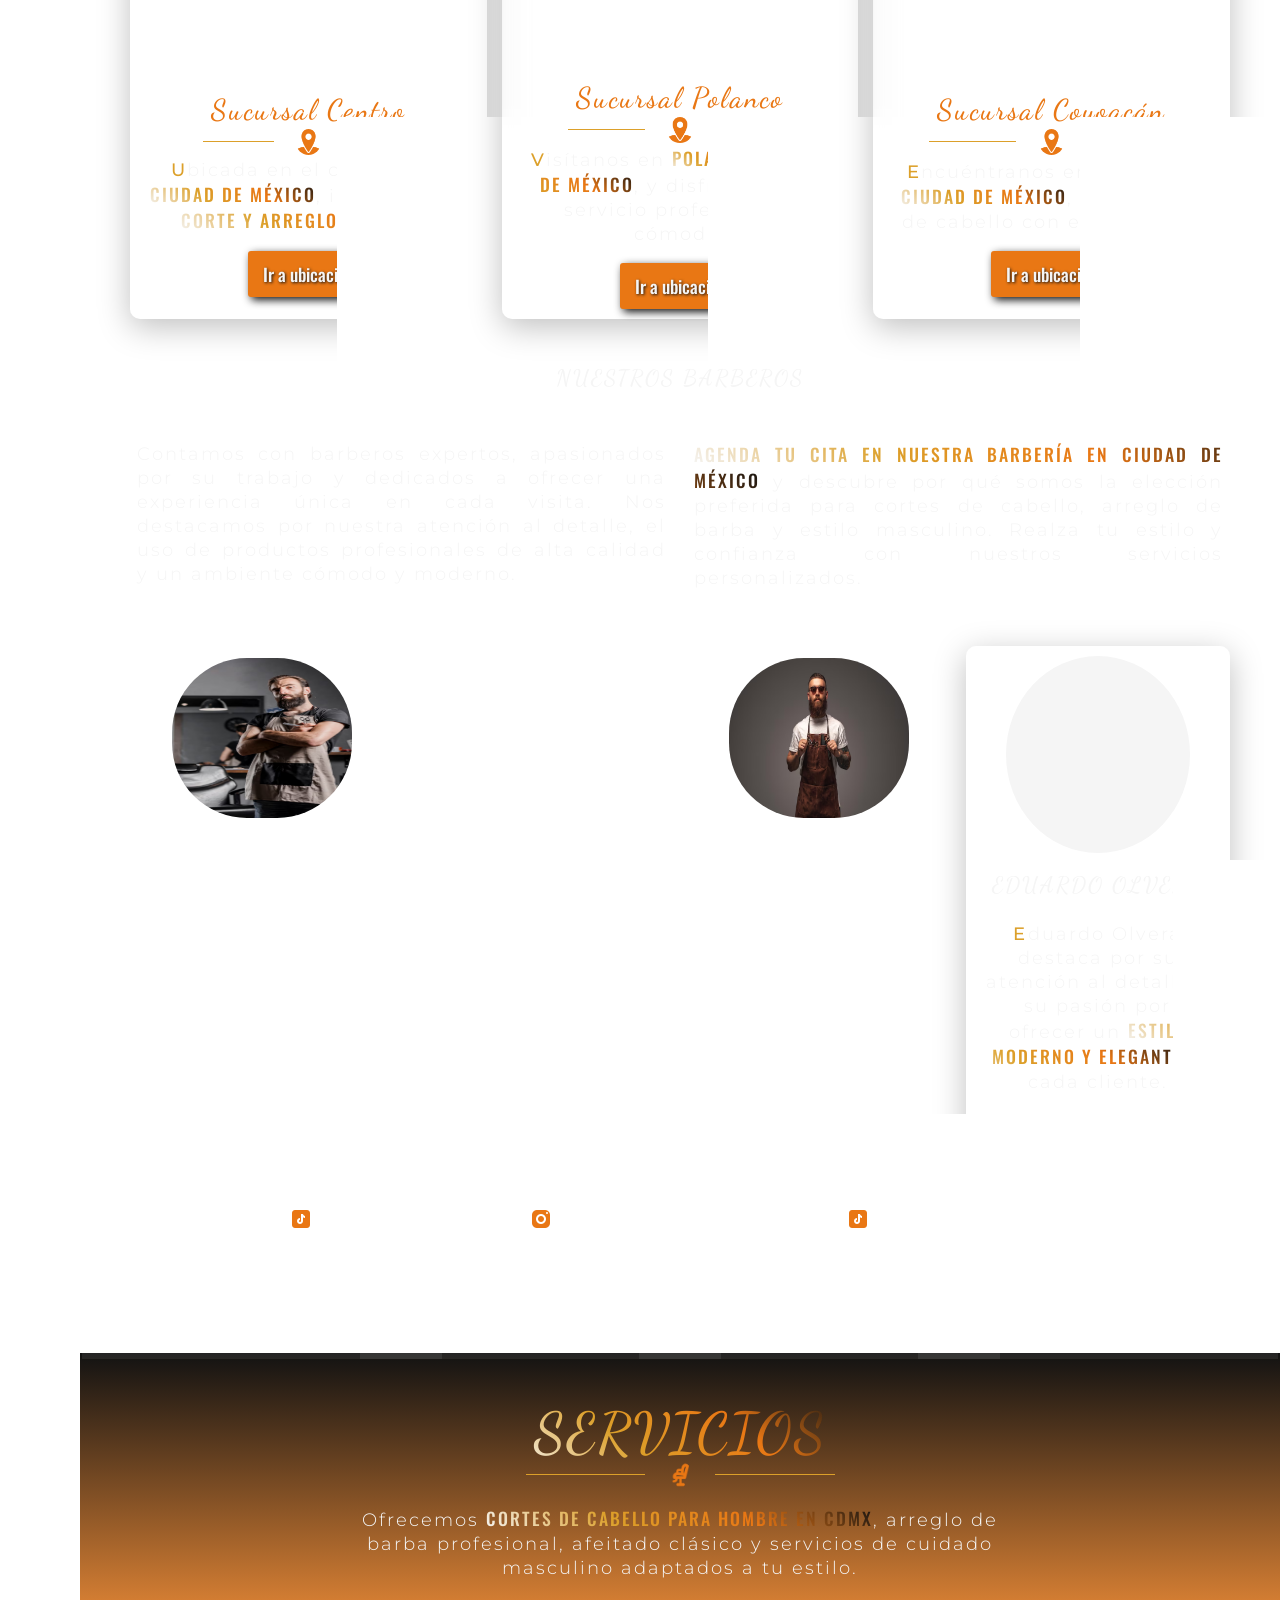
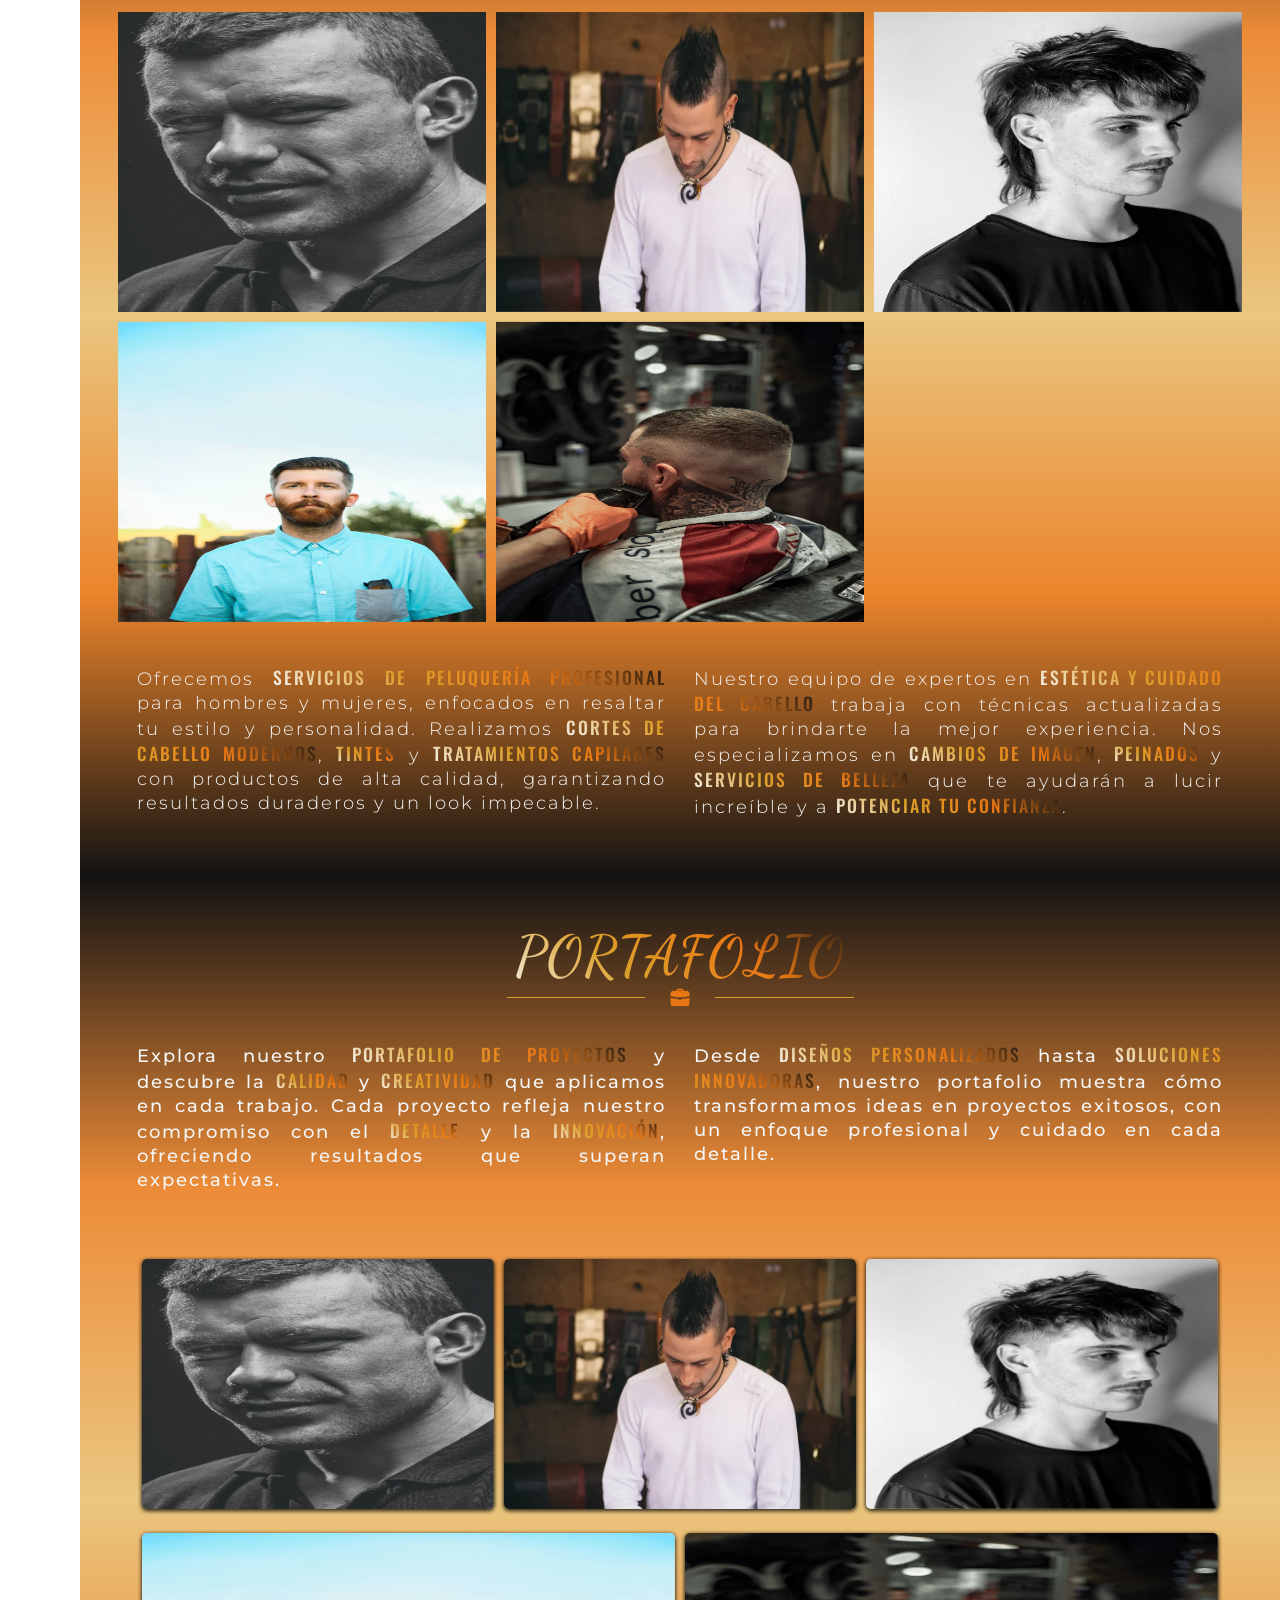
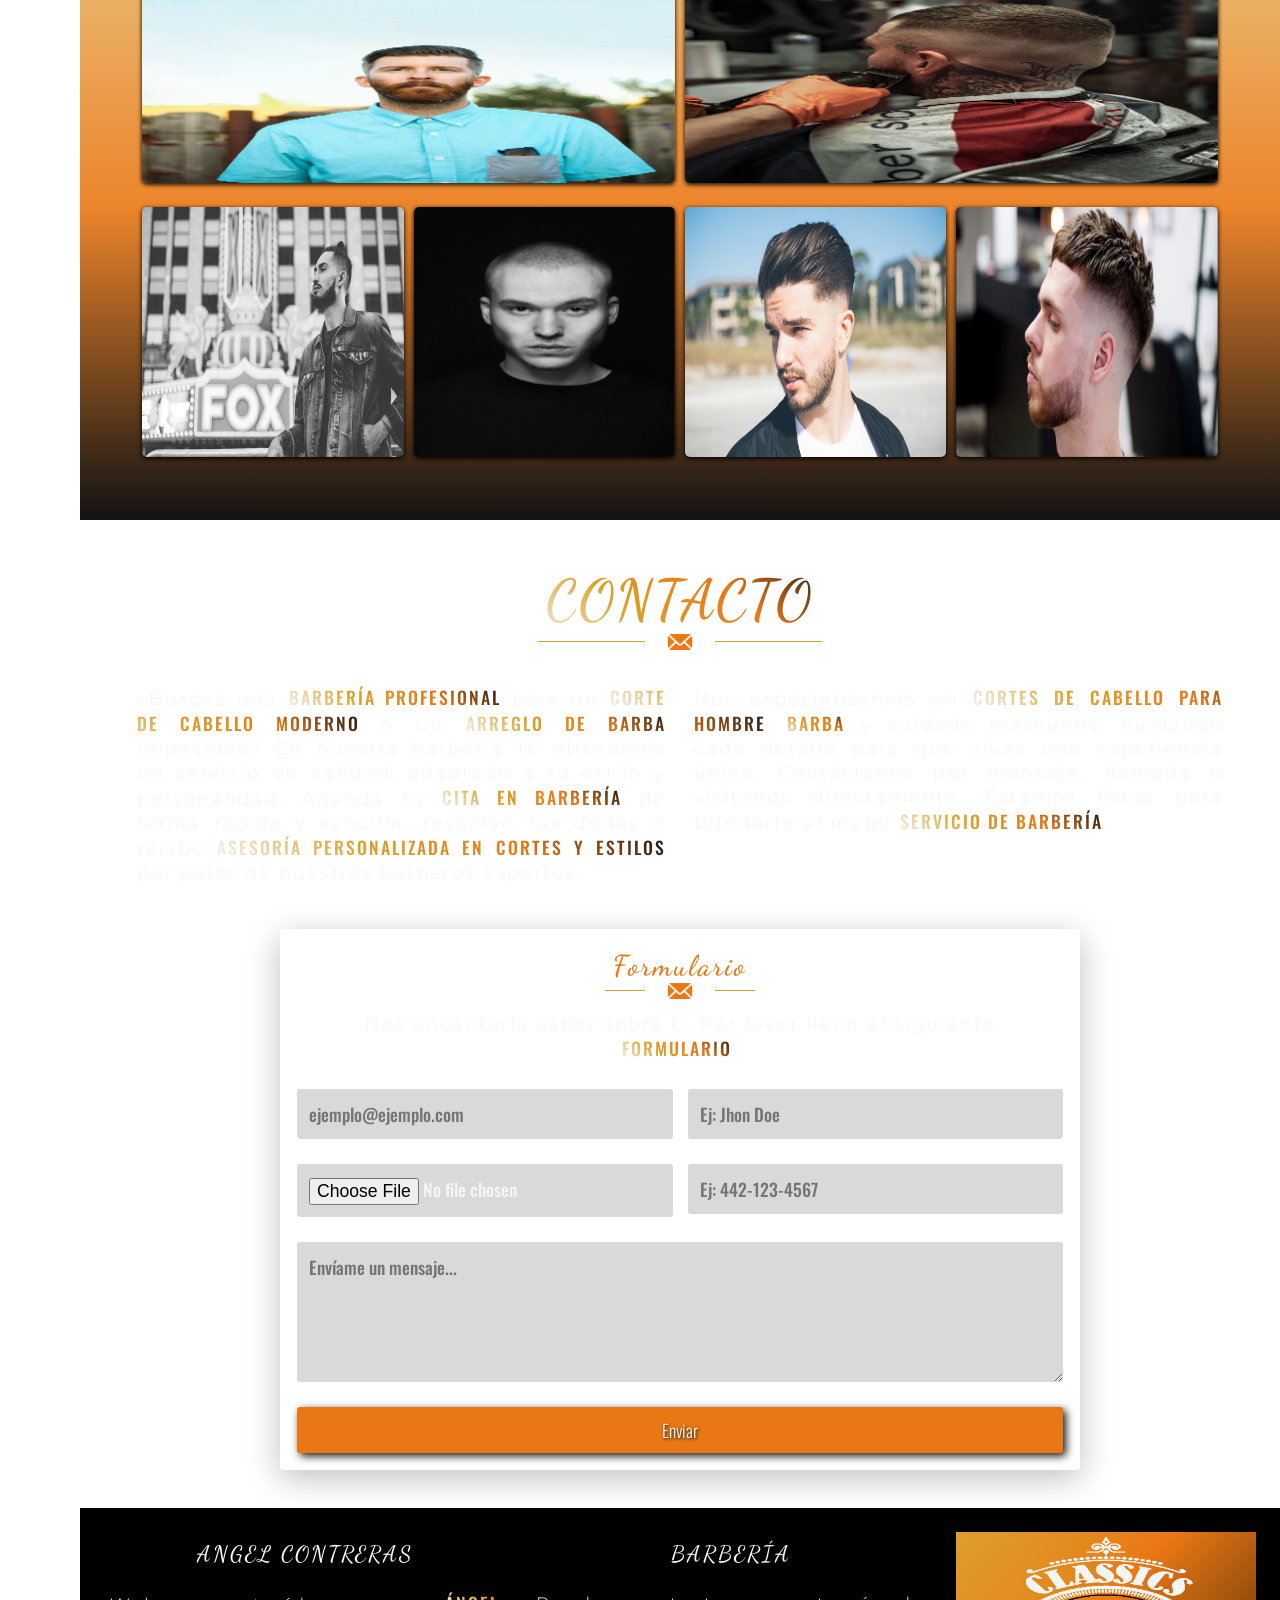
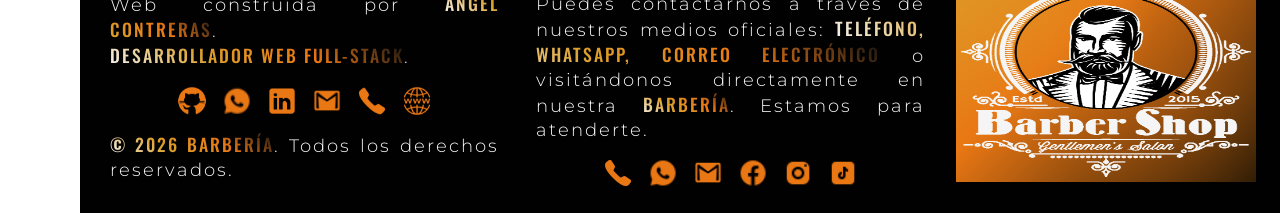
==== commit 97e51f26: "Acabando las secciones" ====
--- a/index.html
+++ b/index.html
@@ -47,7 +47,7 @@
     <!-- LOAD -->
     <section id="load"
         class="position-fixed display-flex align-items-center justify-content-center flex-direction-column">
-        <p class="display-flex align-items-center justify-content-center position-relative">
+        <p class="display-flex align-items-center justify-content-center">
             <span class="letra-load display-inline-block">C</span>
             <span class="letra-load display-inline-block">a</span>
             <span class="letra-load display-inline-block">r</span>
@@ -62,6 +62,20 @@
         </p>
 
         <span class="carga display-inline-block"></span>
+
+        <div>
+            <span class="letra-load display-inline-block">.</span>
+            <span class="letra-load display-inline-block">.</span>
+            <span class="letra-load display-inline-block">.</span>
+            <span class="letra-load display-inline-block">.</span>
+            <span class="letra-load display-inline-block">.</span>
+            <span class="letra-load display-inline-block">.</span>
+            <span class="letra-load display-inline-block">.</span>
+            <span class="letra-load display-inline-block">.</span>
+            <span class="letra-load display-inline-block">.</span>
+            <span class="letra-load display-inline-block">.</span>
+            <span class="letra-load display-inline-block">.</span>
+        </div>
     </section>
     <!-- LOAD -->
     <!------------------------------------------------------------------------------------------------------------------------------------>
--- a/librerias/cards/cards.css
+++ b/librerias/cards/cards.css
@@ -46,7 +46,7 @@
 
 .info-card-1>p {
     color: #dca02a;
-    font-weight: 500;
+    font-weight: 900;
 }
 
 @keyframes opacityAnimation {
--- a/style/generales/animaciones.css
+++ b/style/generales/animaciones.css
@@ -12,21 +12,29 @@
     0% {
         transform: translateY(6px);
         opacity: 0;
+        color: #ffd700;
+        text-shadow: 0 0 0 #ffd700, 0 0 0 #ffae00, 0 0 0 #ff8c00, 0 0 0 #ff4500;
     }
 
     30% {
         transform: translateY(0);
         opacity: 1;
+        color: #ff8c00;
+        text-shadow: 0 0 0 #ff8c00, 0 0 0 #ff6a00, 0 0 0 #ff4500, 0 0 0 #ff2200;
     }
 
     70% {
         transform: translateY(0);
         opacity: 1;
+        color: #ffd700;
+        text-shadow: 0 0 0 #ffd700, 0 0 0 #ffae00, 0 0 0 #ff8c00, 0 0 0 #ff4500;
     }
 
     100% {
         transform: translateY(-6px);
         opacity: 0;
+        color: #ff8c00;
+        text-shadow: 0 0 0 #ff8c00, 0 0 0 #ff6a00, 0 0 0 #ff4500, 0 0 0 #ff2200;
     }
 }
 
--- a/style/secciones/0-load.css
+++ b/style/secciones/0-load.css
@@ -22,14 +22,16 @@
 
 /* Letras de la carga */
 .letra-load {
-    font-weight: 900;
-    font-size: clamp(1rem, 2.5vw, 1.5rem);
-    color: var(--naranja);
+    font-weight: 700;
+    font-size: 2.5rem;
+    color: #ffae00;
+    text-shadow: 0 0 1px #ffae00, 0 0 0 #ffae00, 0 0 0 #ff6a00, 0 0 0 #ff4500;
     opacity: 0;
     animation: letra-load 3s linear infinite;
 }
 
 .letra-load:nth-child(1) {
+    color: var(--blanco);
     animation-delay: 0s;
 }
 
@@ -78,7 +80,8 @@
     width: 100%;
     height: 30px;
     max-width: 300px;
-    border: 5px solid var(--blanco);
+    border-radius: 5px;
+    border: 1px solid var(--blanco);
     position: relative;
     overflow: hidden;
 }
@@ -88,13 +91,13 @@
     position: absolute;
     width: 100%;
     height: 100%;
-    background-color: var(--blanco);
+    background: var(--logotipo);
     animation: cargaAnimacion 3s linear infinite;
 }
 
 /* Quitar el contenedor load después de la animación */
 .quitar-load {
-    animation: quitar-load 0.5s ease forwards;
+    animation: quitar-load 1s ease forwards;
 }
 
 @keyframes quitar-load {
@@ -108,7 +111,6 @@
 
     100% {
         opacity: 0;
-        display: none;
         z-index: -10000;
     }
 }
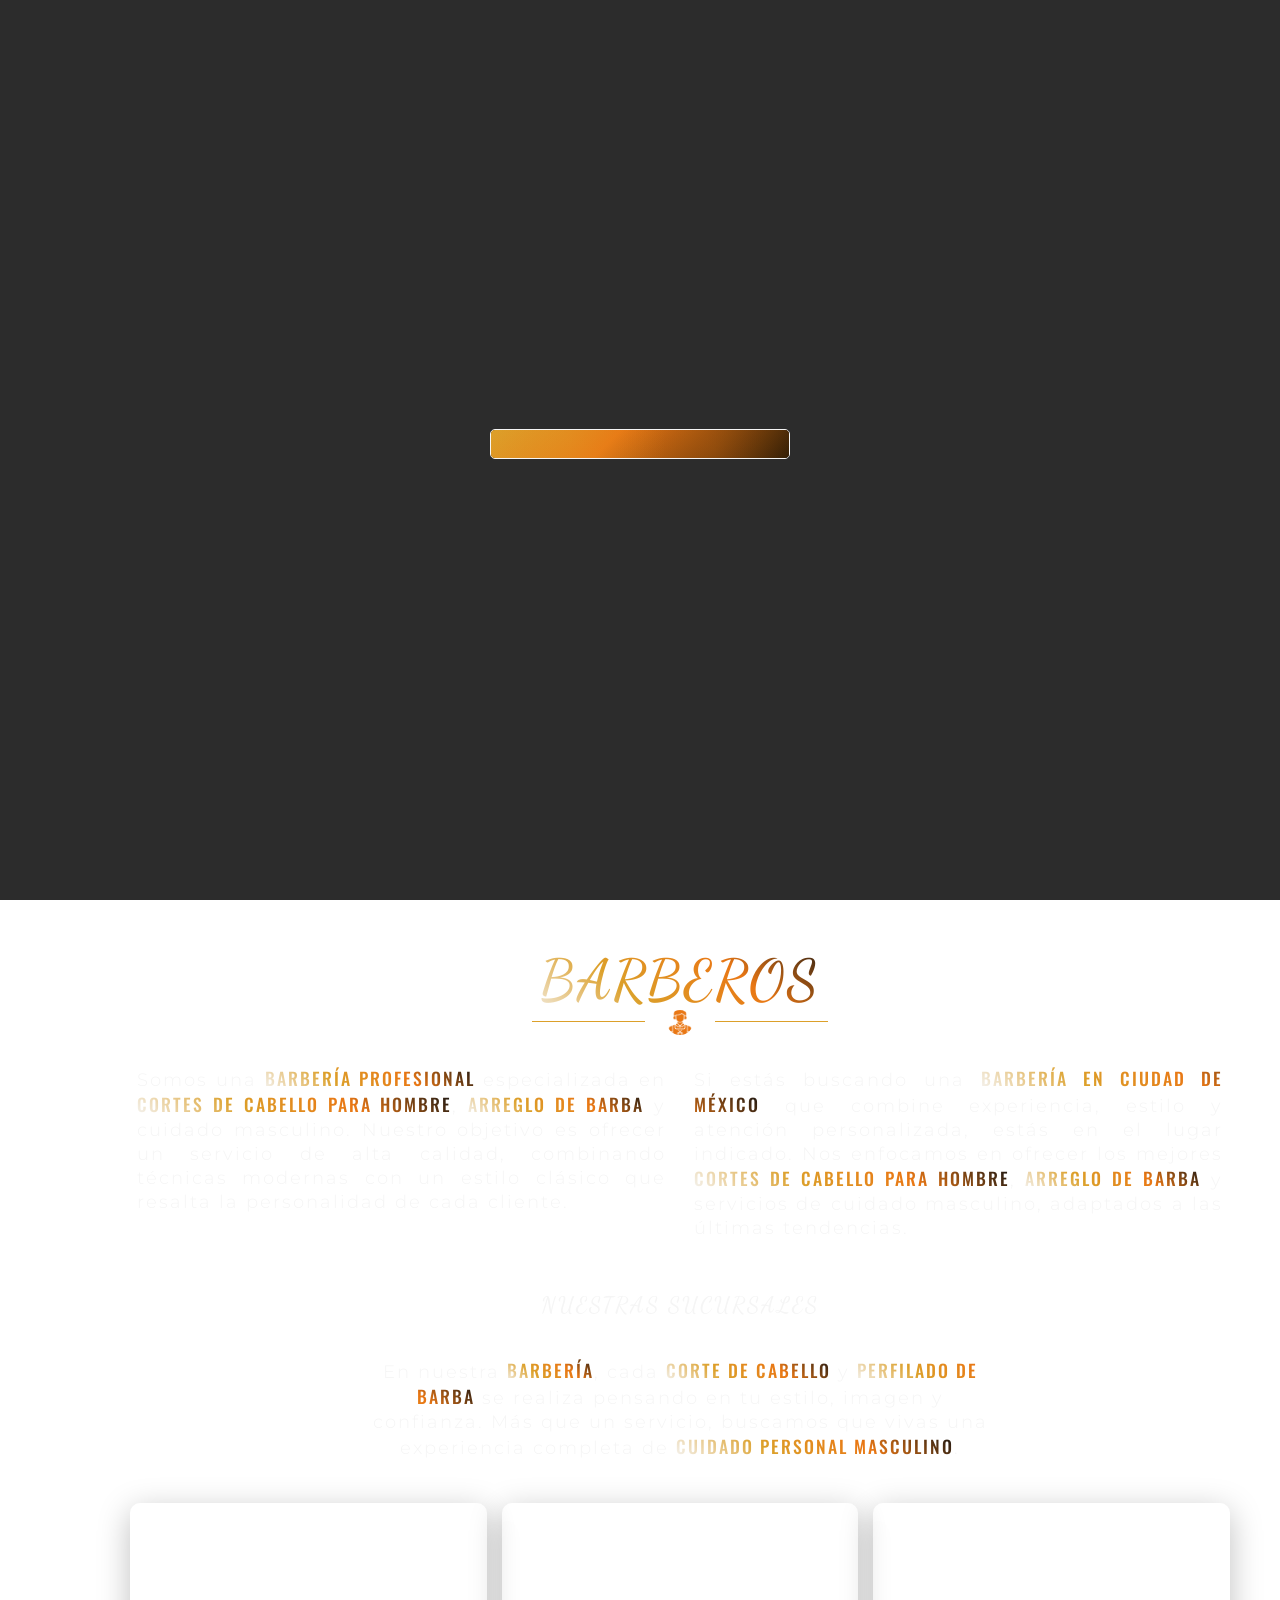
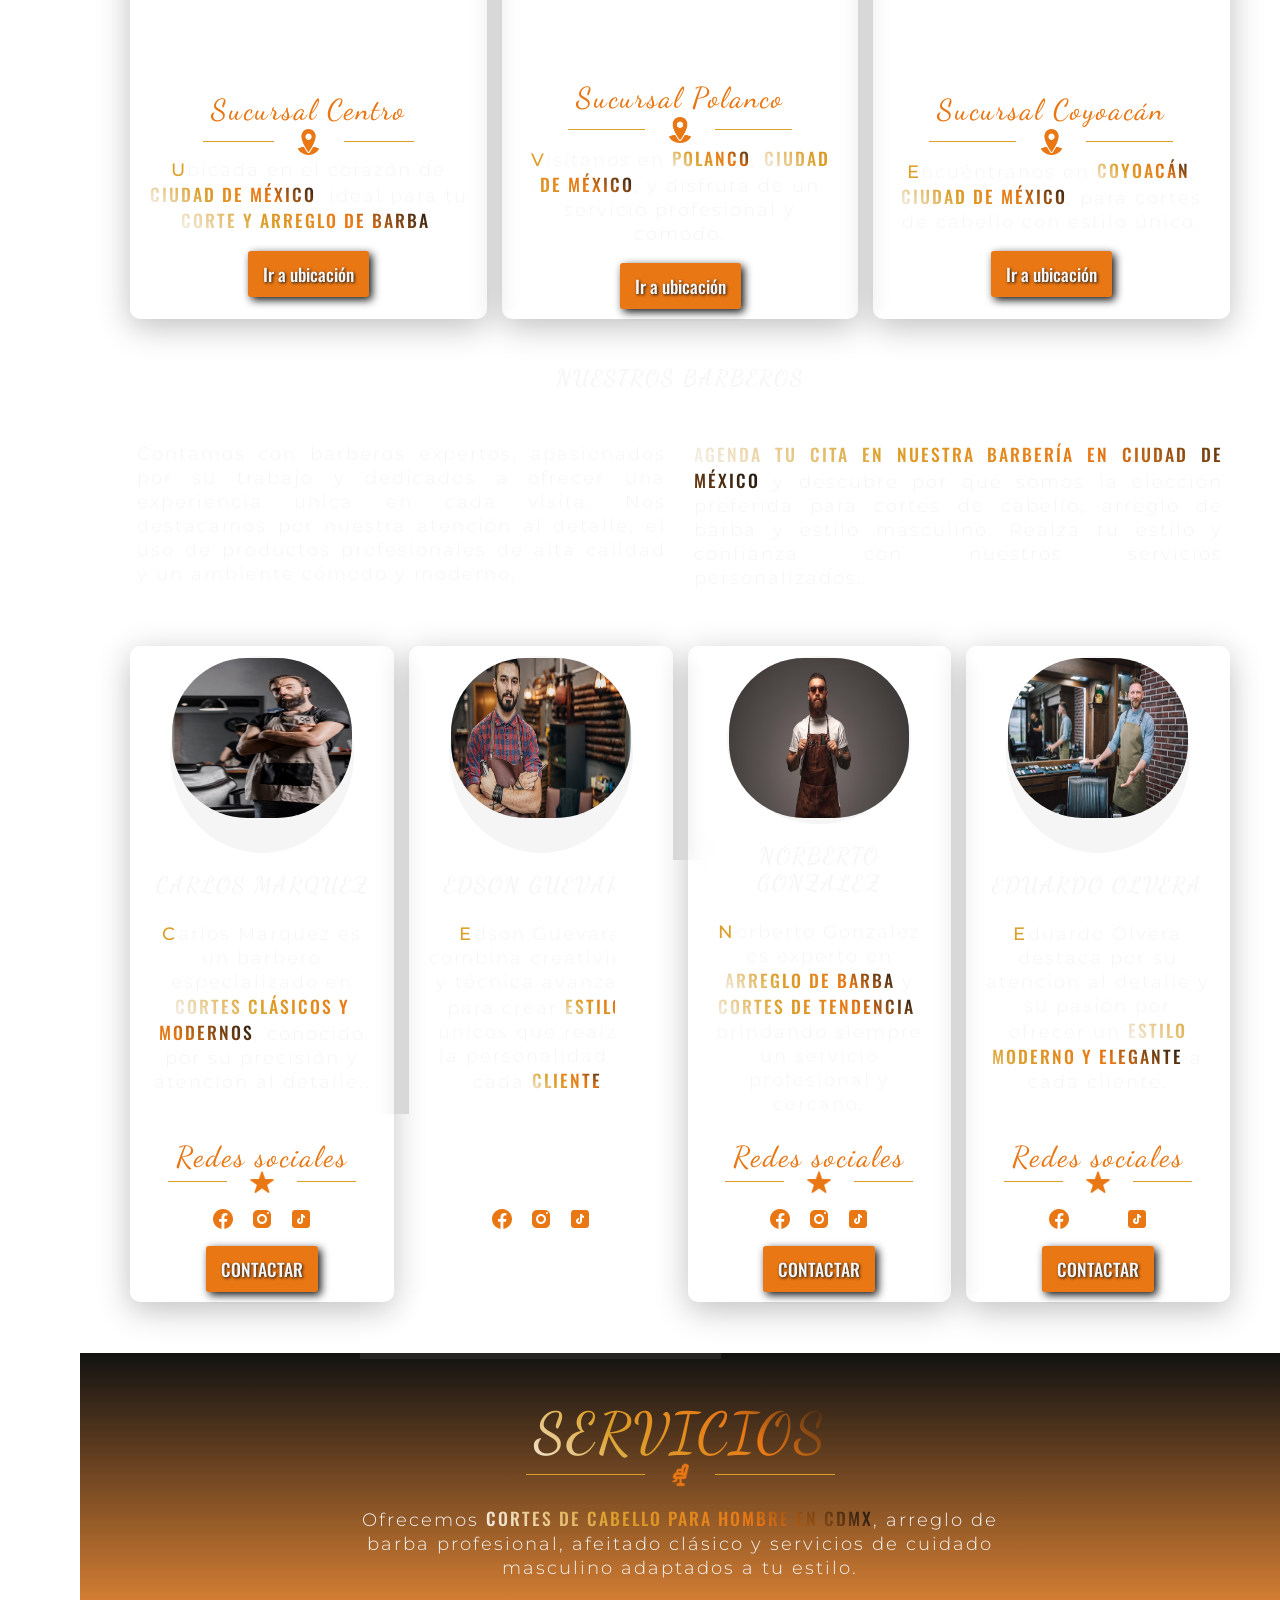
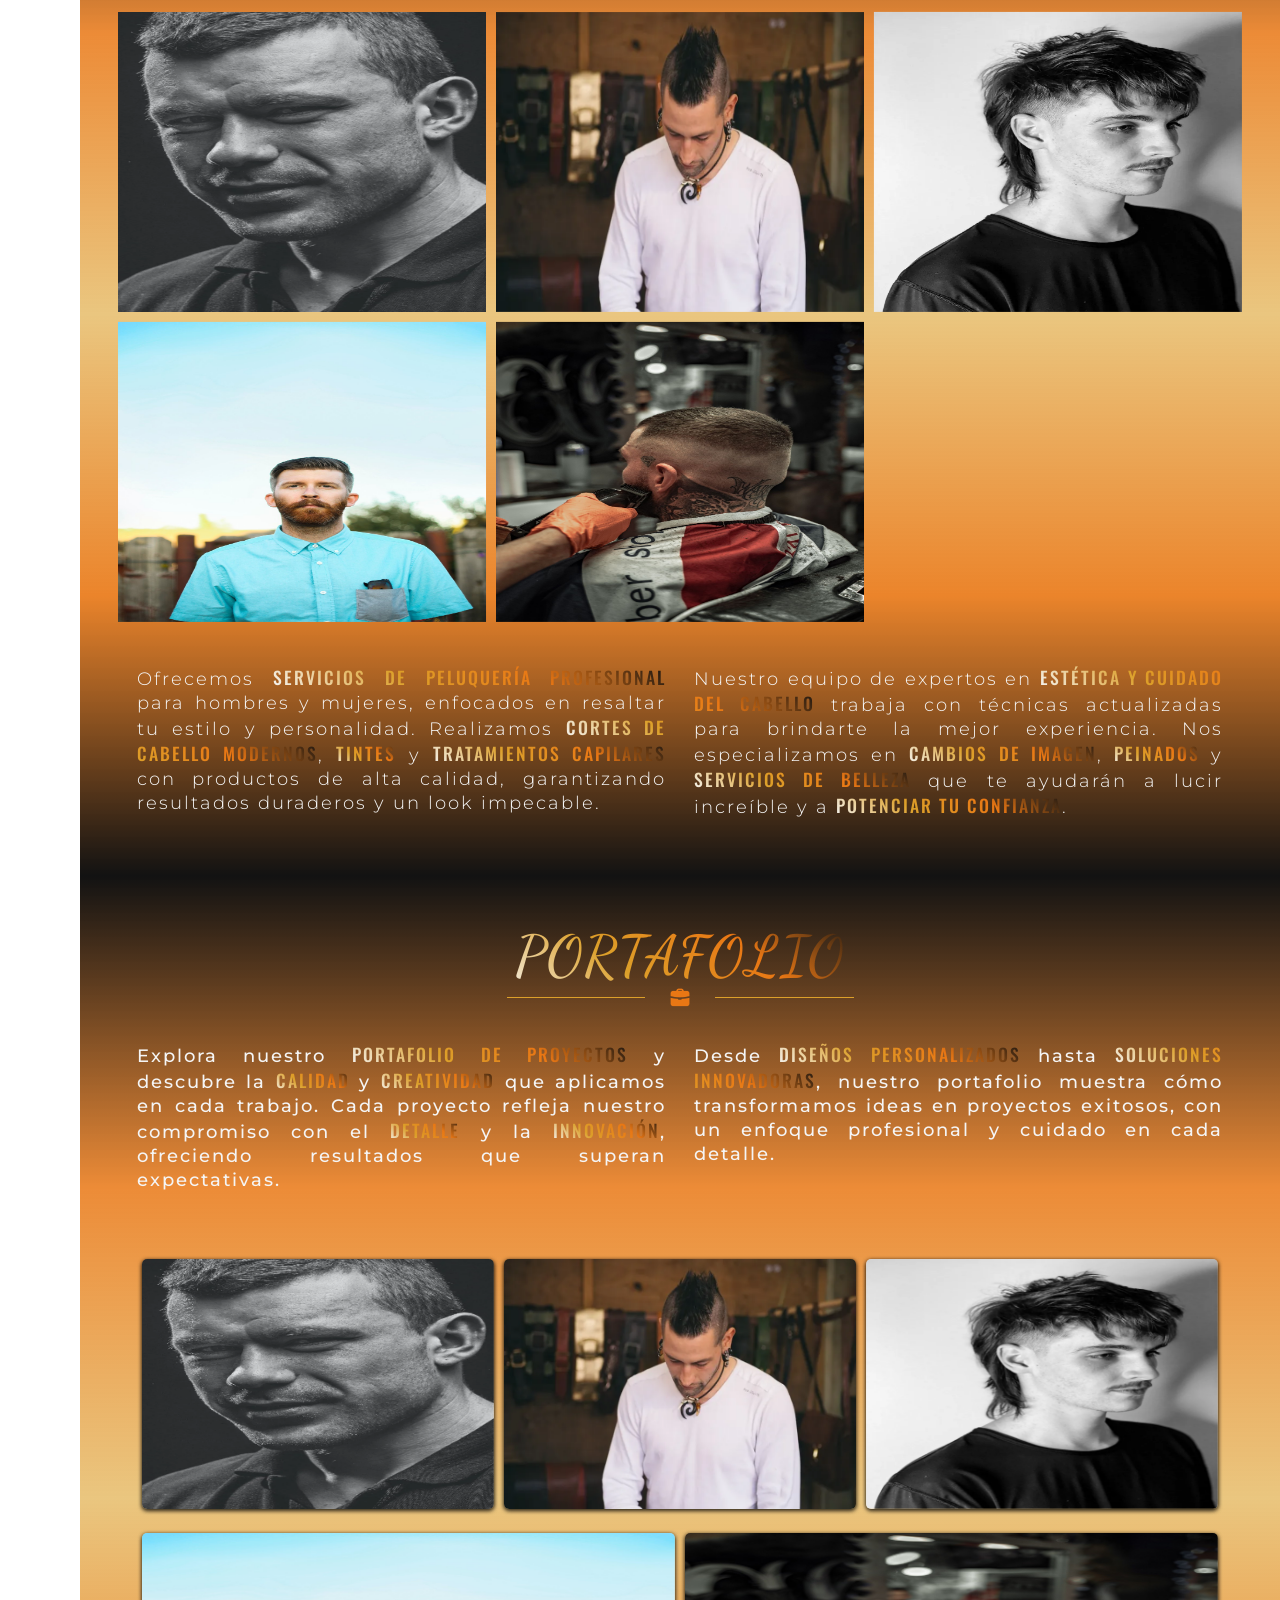
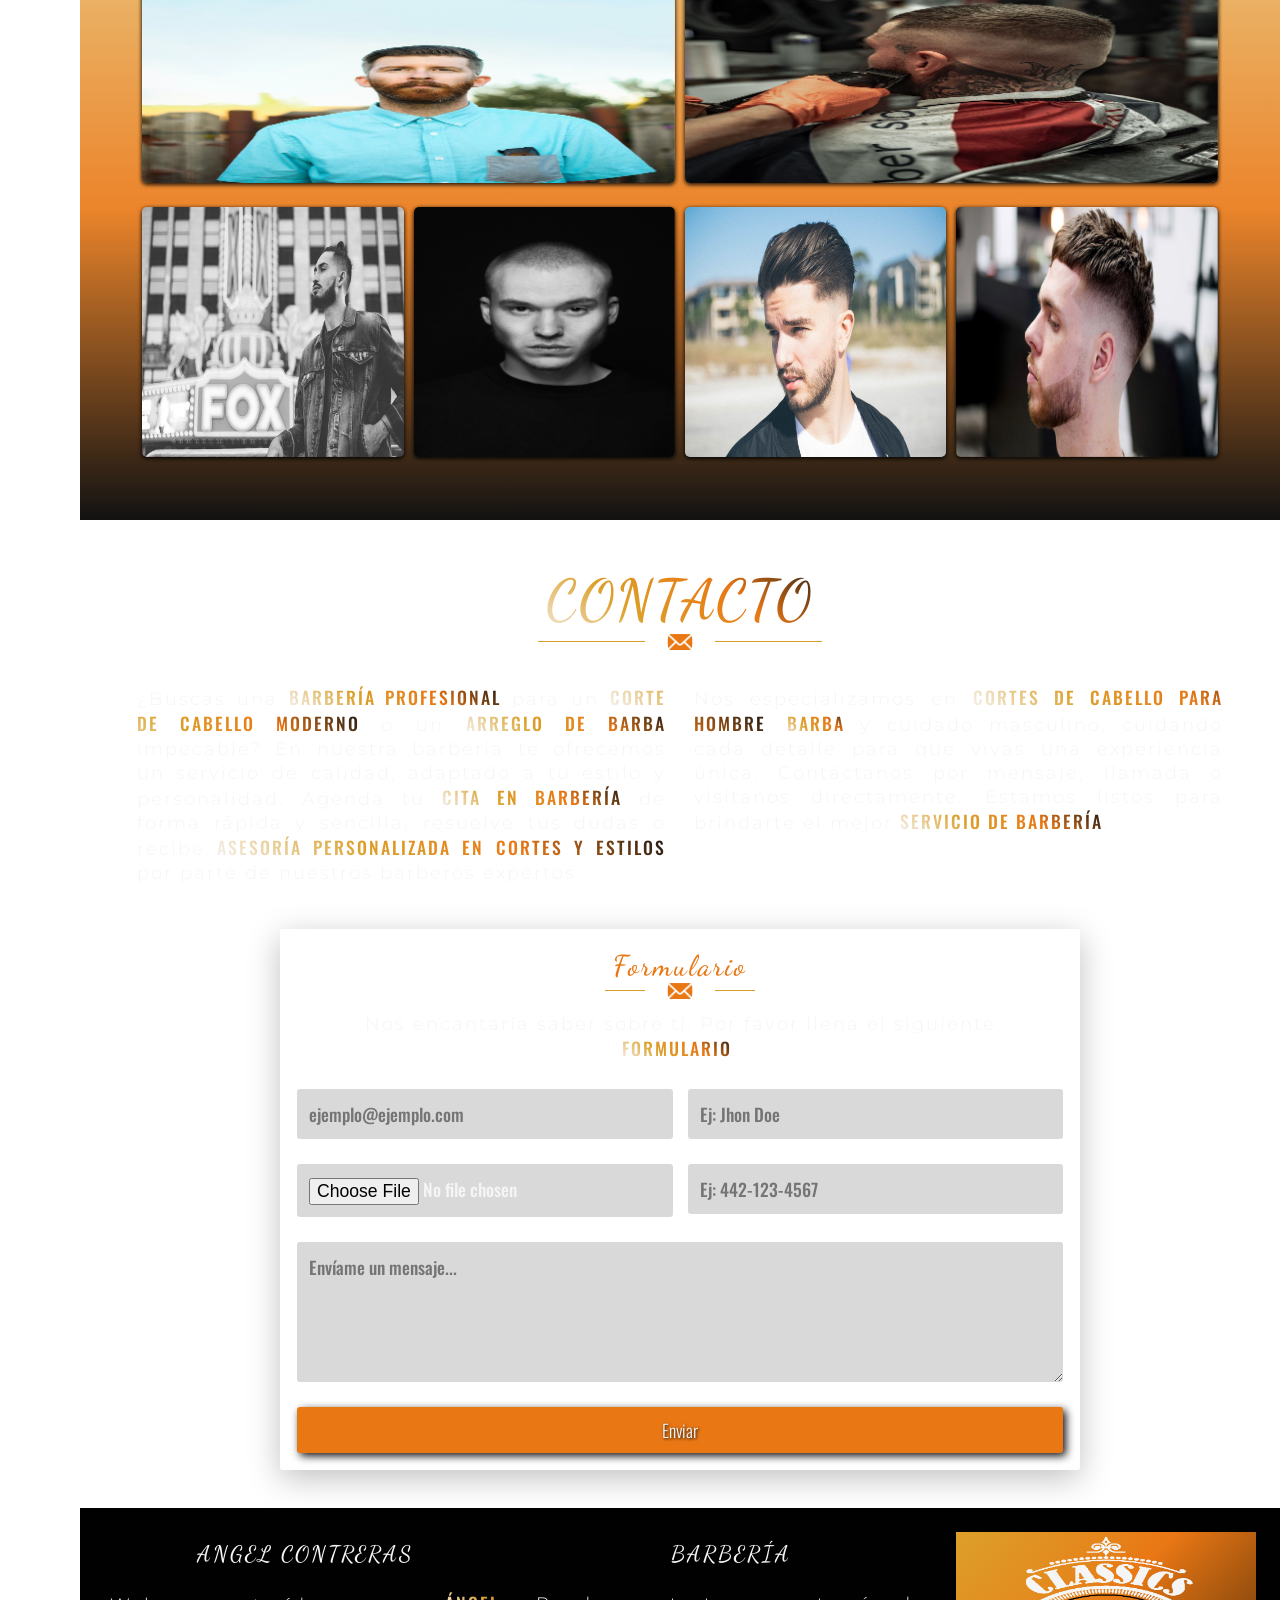
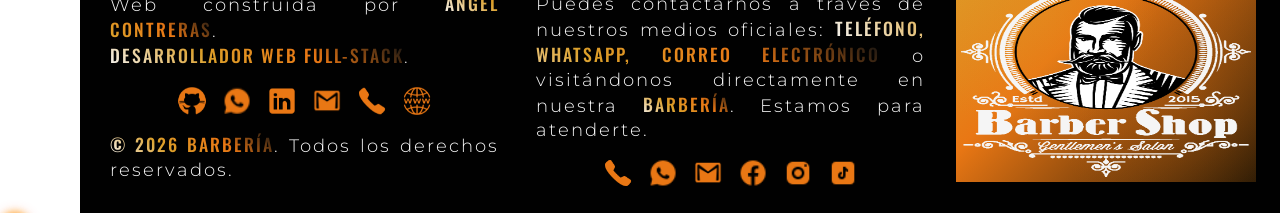
==== commit 82b754b8: "Acabando las secciones" ====
--- a/index.html
+++ b/index.html
@@ -18,6 +18,8 @@
     <link rel="stylesheet" href="./librerias/cursores/cursores.css">
     <!-- Cards -->
     <link rel="stylesheet" href="./librerias/cards/cards.css">
+    <!-- Cursores -->
+    <link rel="stylesheet" href="./librerias/cursores/cursores.css">
     <!-- Nav -->
     <link rel="stylesheet" href="./librerias/nav/navs.css">
     <!-- Flex Grid Position Display -->
--- a/librerias/cursores/cursores.css
+++ b/librerias/cursores/cursores.css
@@ -1,4 +1,37 @@
 /* LIBRERÍA PARA LAS ANIMACIONES DEL CURSOR */
 
-/* LUCES GIRANDO  */
-/* Cículos */+/* LUZ NEÓN  */
+/* Luz grande */
+.luz-neon {
+    width: 30px;
+    height: 30px;
+    border-radius: 15px;
+    position: fixed;
+    background: radial-gradient(circle, #ffd36b 0%, #ff9a1f 40%, #ff6a00 70%);
+    box-shadow: 0 0 6px rgba(255, 170, 50, 0.7), 0 0 10px rgba(255, 140, 0, 0.5), 0 0 14px rgba(255, 120, 0, 0.3);
+    filter: blur(0.3px);
+    mix-blend-mode: screen;
+    z-index: 10000;
+    animation: glow 1s infinite alternate linear;
+    transition: transform 0.05s linear;
+}
+
+/* Luz pequeña */
+.luz-neon-span {
+    position: absolute;
+    top: calc(50% - 2px);
+    left: calc(50% - 2px);
+    width: 4px;
+    height: 4px;
+    border-radius: 50%;
+    background: radial-gradient(circle, #ffffff 0%, #e6f1ff 40%, #bcdfff 80%);
+    box-shadow: 0 0 4px rgba(255, 255, 255, 0.9), 0 0 8px rgba(200, 220, 255, 0.7), 0 0 14px rgba(150, 200, 255, 0.4);
+    filter: blur(0.3px);
+    mix-blend-mode: screen;
+    transform-origin: center;
+}
+
+/* Animación al dar click */
+.luz-neon-click {
+    transform: scale(0.5);
+}
--- a/librerias/cursores/cursores.css
+++ b/librerias/cursores/cursores.css
@@ -1,4 +1,37 @@
 /* LIBRERÍA PARA LAS ANIMACIONES DEL CURSOR */
 
-/* LUCES GIRANDO  */
-/* Cículos */+/* LUZ NEÓN  */
+/* Luz grande */
+.luz-neon {
+    width: 30px;
+    height: 30px;
+    border-radius: 15px;
+    position: fixed;
+    background: radial-gradient(circle, #ffd36b 0%, #ff9a1f 40%, #ff6a00 70%);
+    box-shadow: 0 0 6px rgba(255, 170, 50, 0.7), 0 0 10px rgba(255, 140, 0, 0.5), 0 0 14px rgba(255, 120, 0, 0.3);
+    filter: blur(0.3px);
+    mix-blend-mode: screen;
+    z-index: 10000;
+    animation: glow 1s infinite alternate linear;
+    transition: transform 0.05s linear;
+}
+
+/* Luz pequeña */
+.luz-neon-span {
+    position: absolute;
+    top: calc(50% - 2px);
+    left: calc(50% - 2px);
+    width: 4px;
+    height: 4px;
+    border-radius: 50%;
+    background: radial-gradient(circle, #ffffff 0%, #e6f1ff 40%, #bcdfff 80%);
+    box-shadow: 0 0 4px rgba(255, 255, 255, 0.9), 0 0 8px rgba(200, 220, 255, 0.7), 0 0 14px rgba(150, 200, 255, 0.4);
+    filter: blur(0.3px);
+    mix-blend-mode: screen;
+    transform-origin: center;
+}
+
+/* Animación al dar click */
+.luz-neon-click {
+    transform: scale(0.5);
+}
